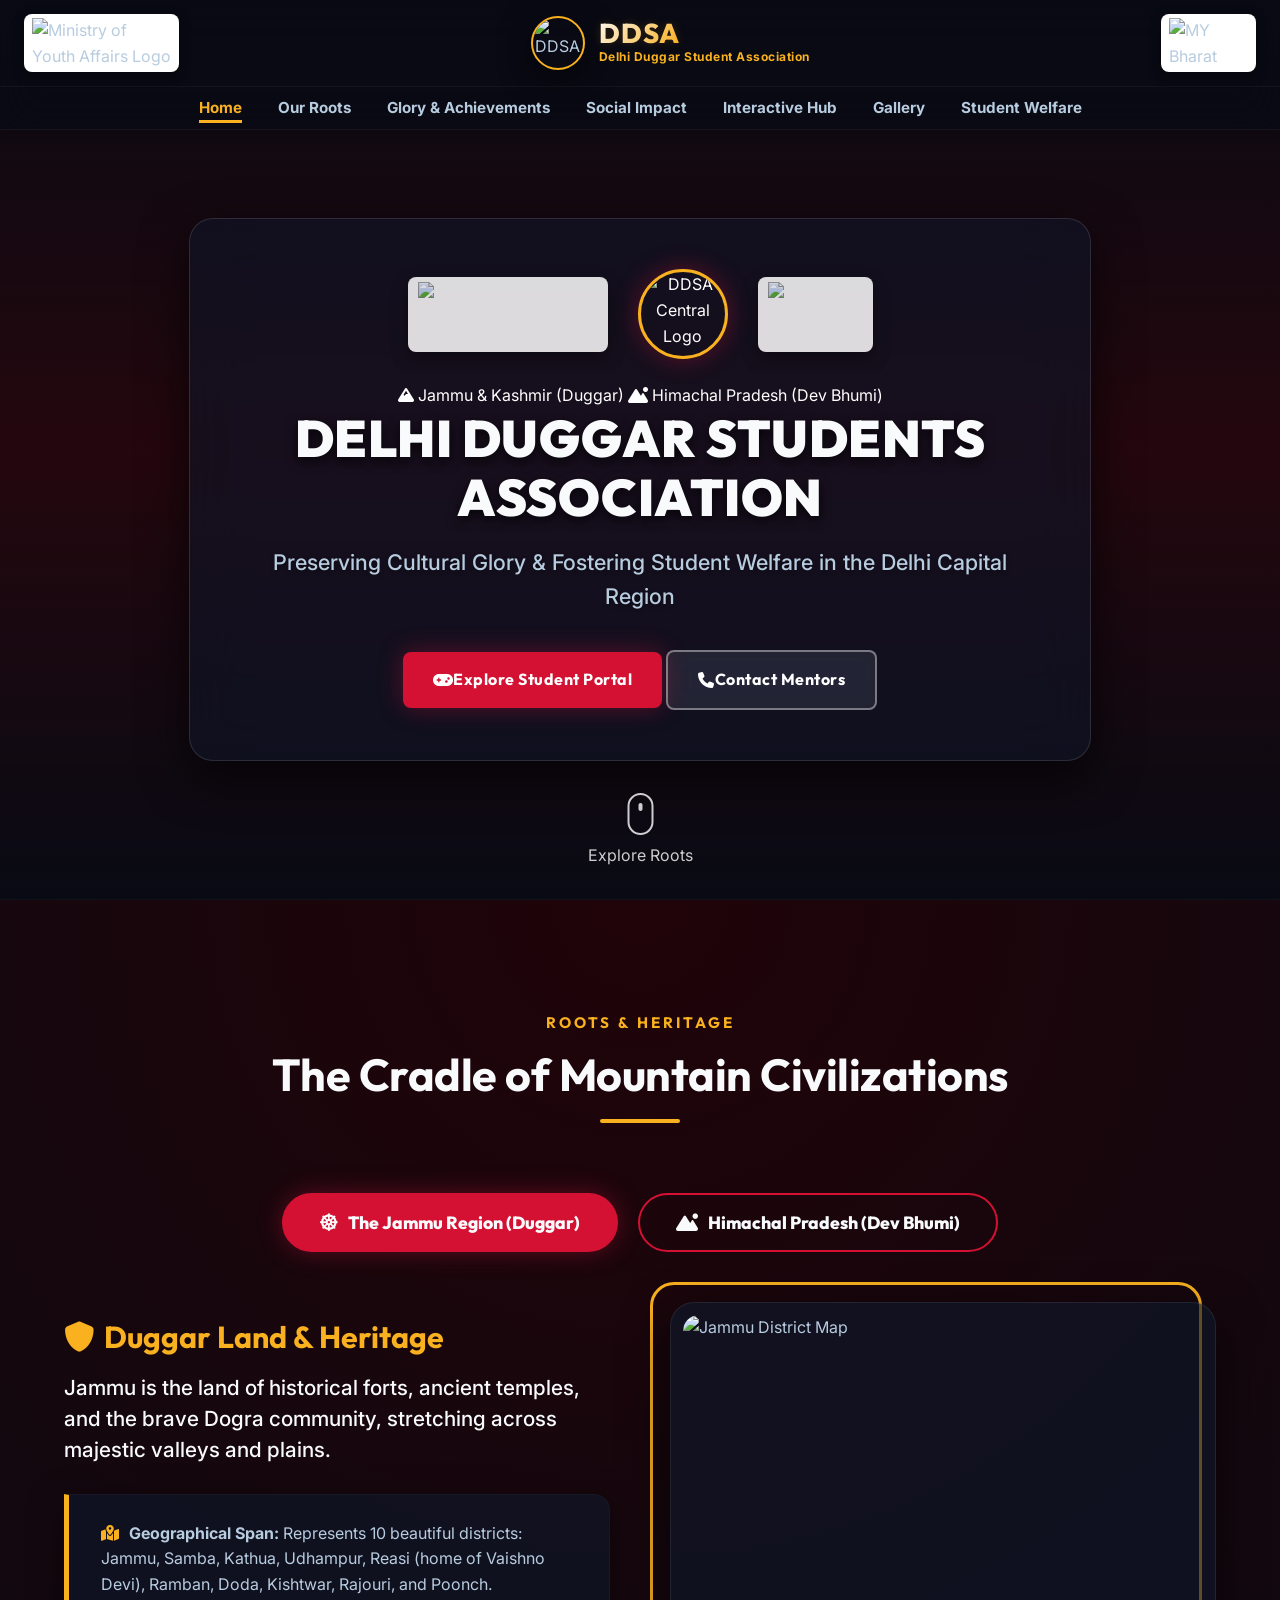
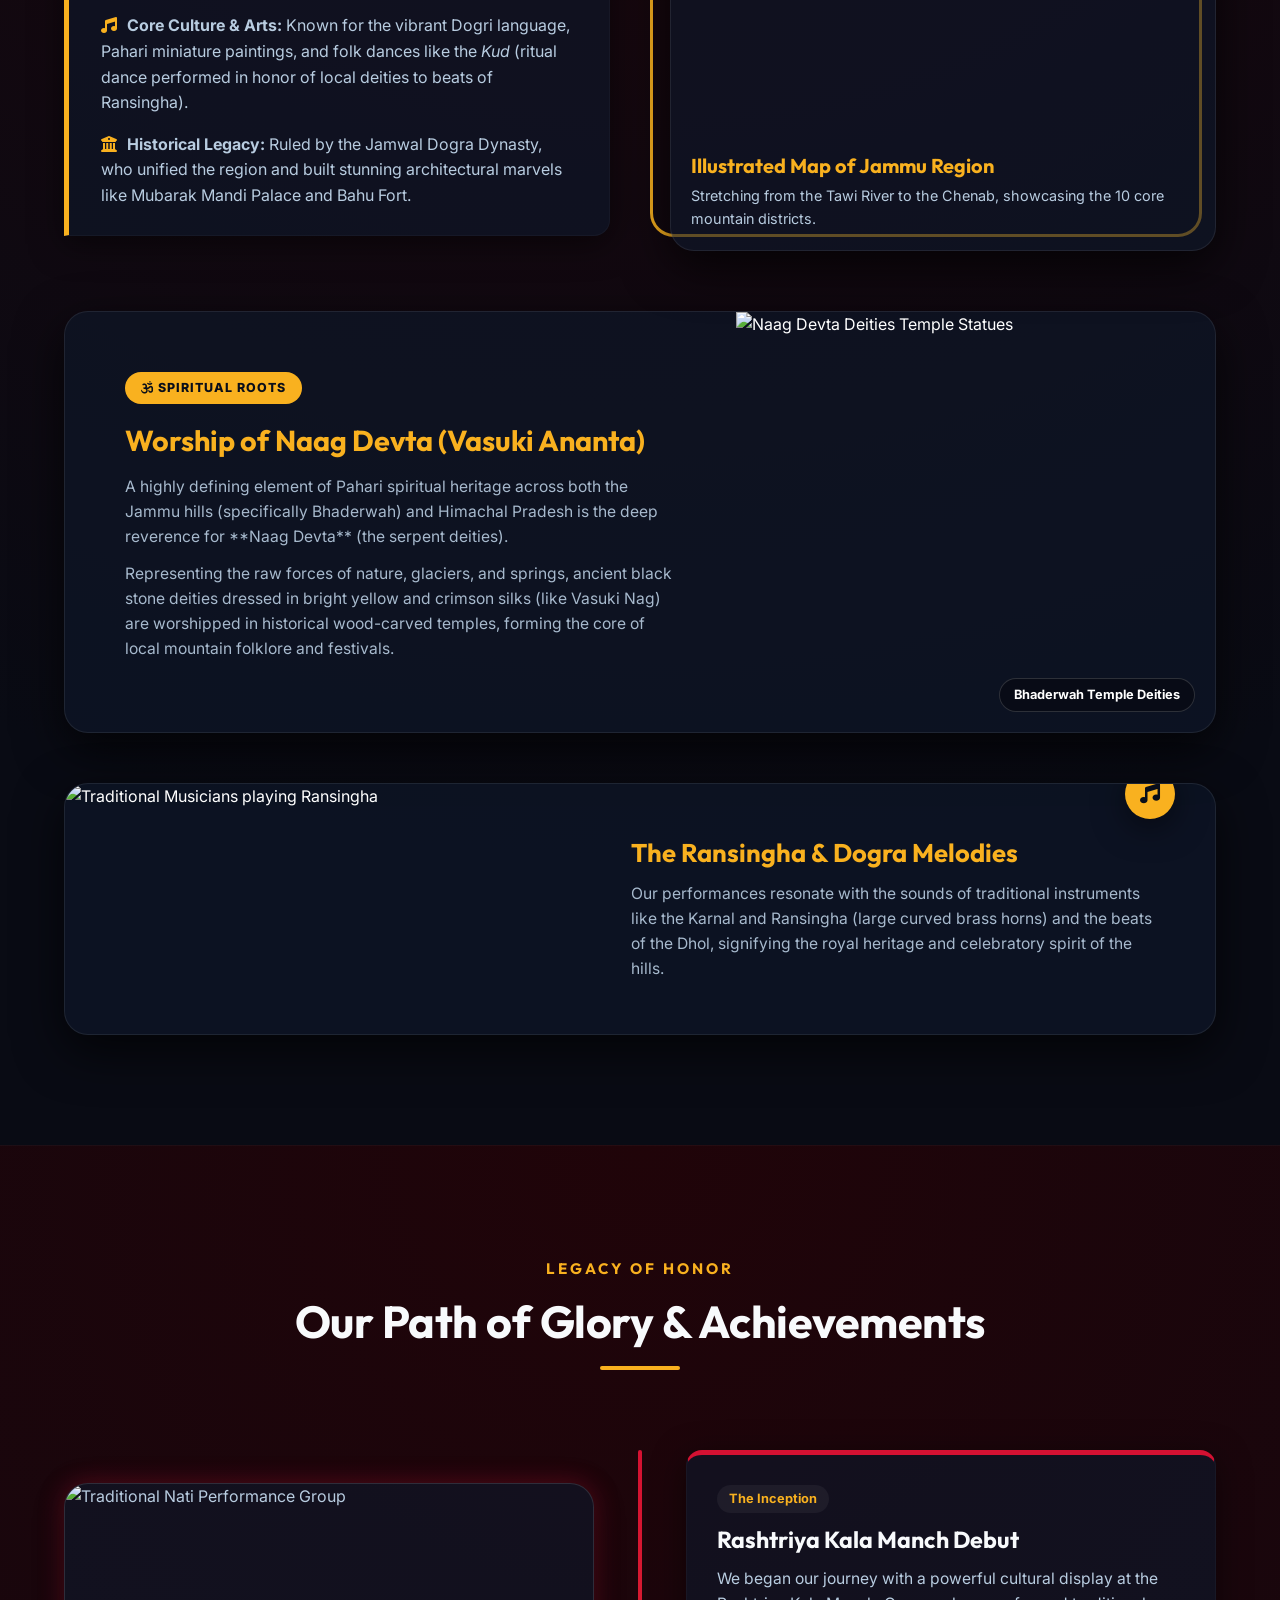
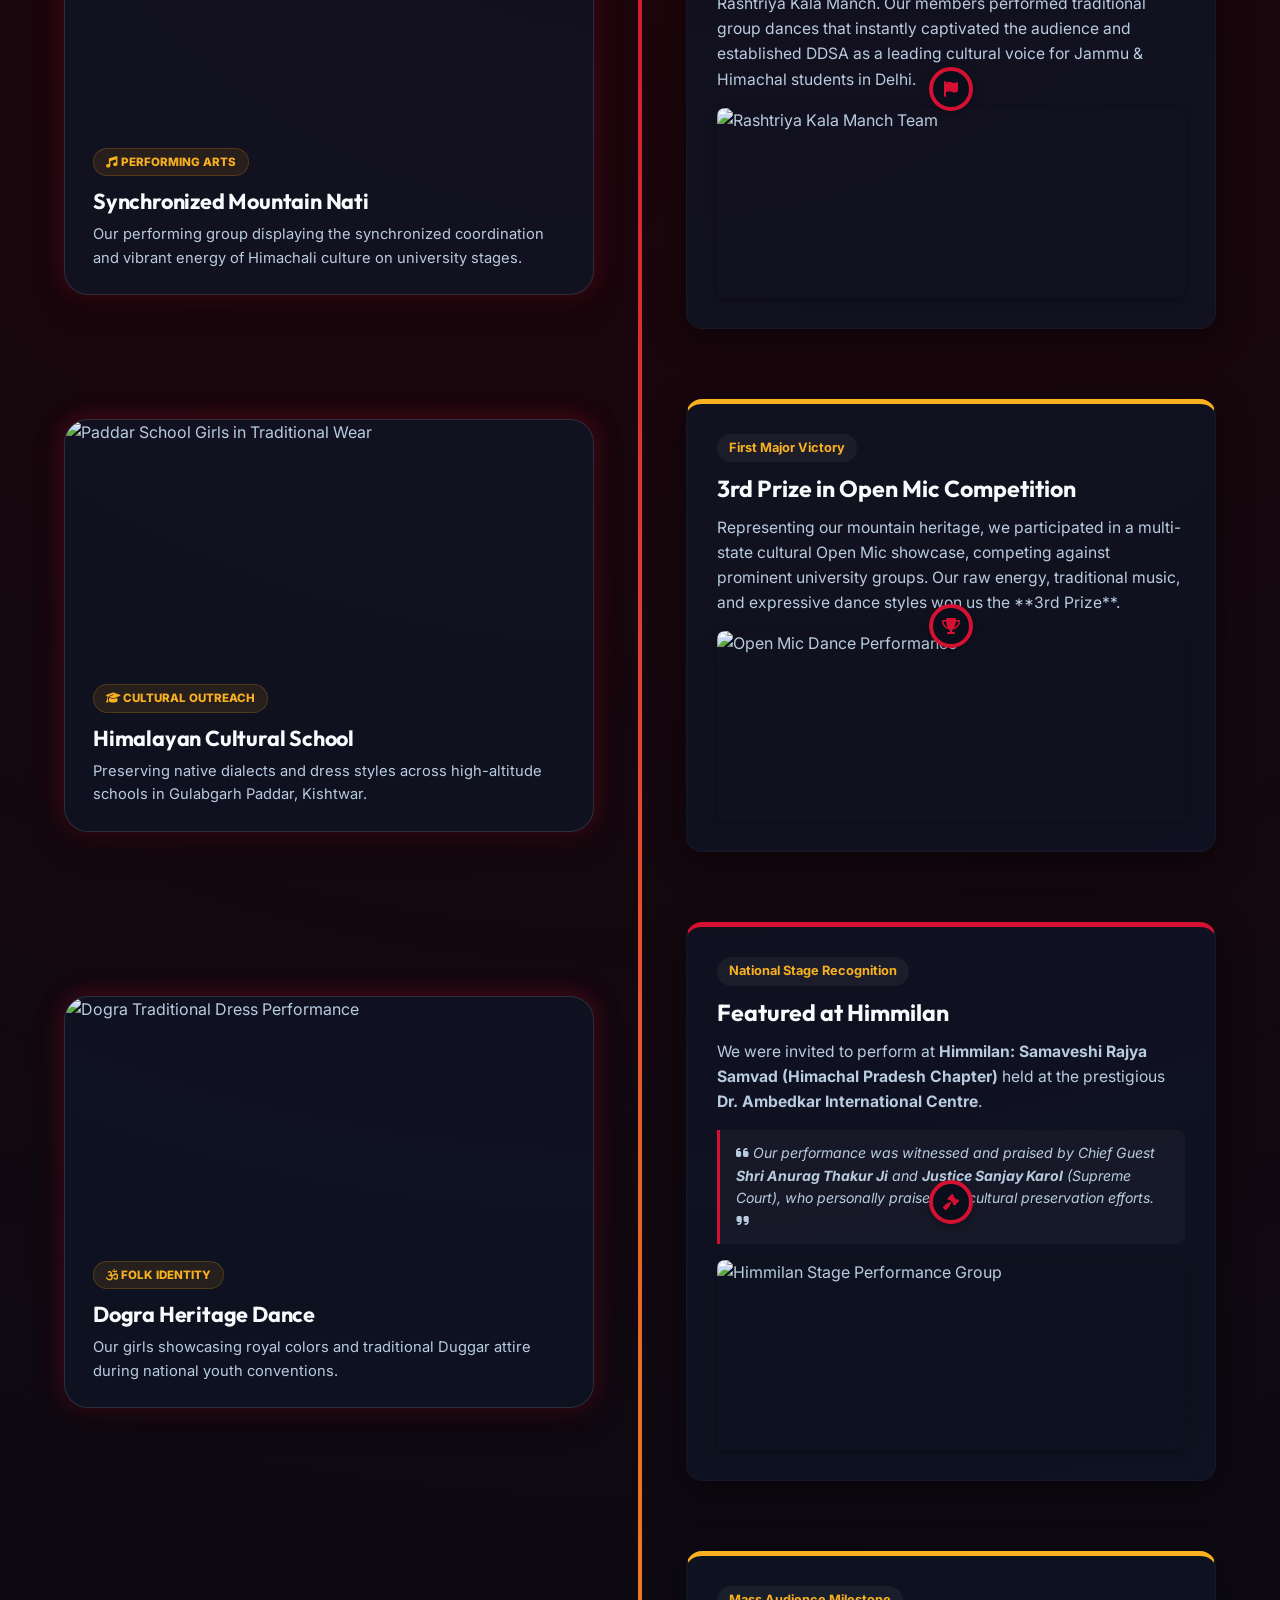
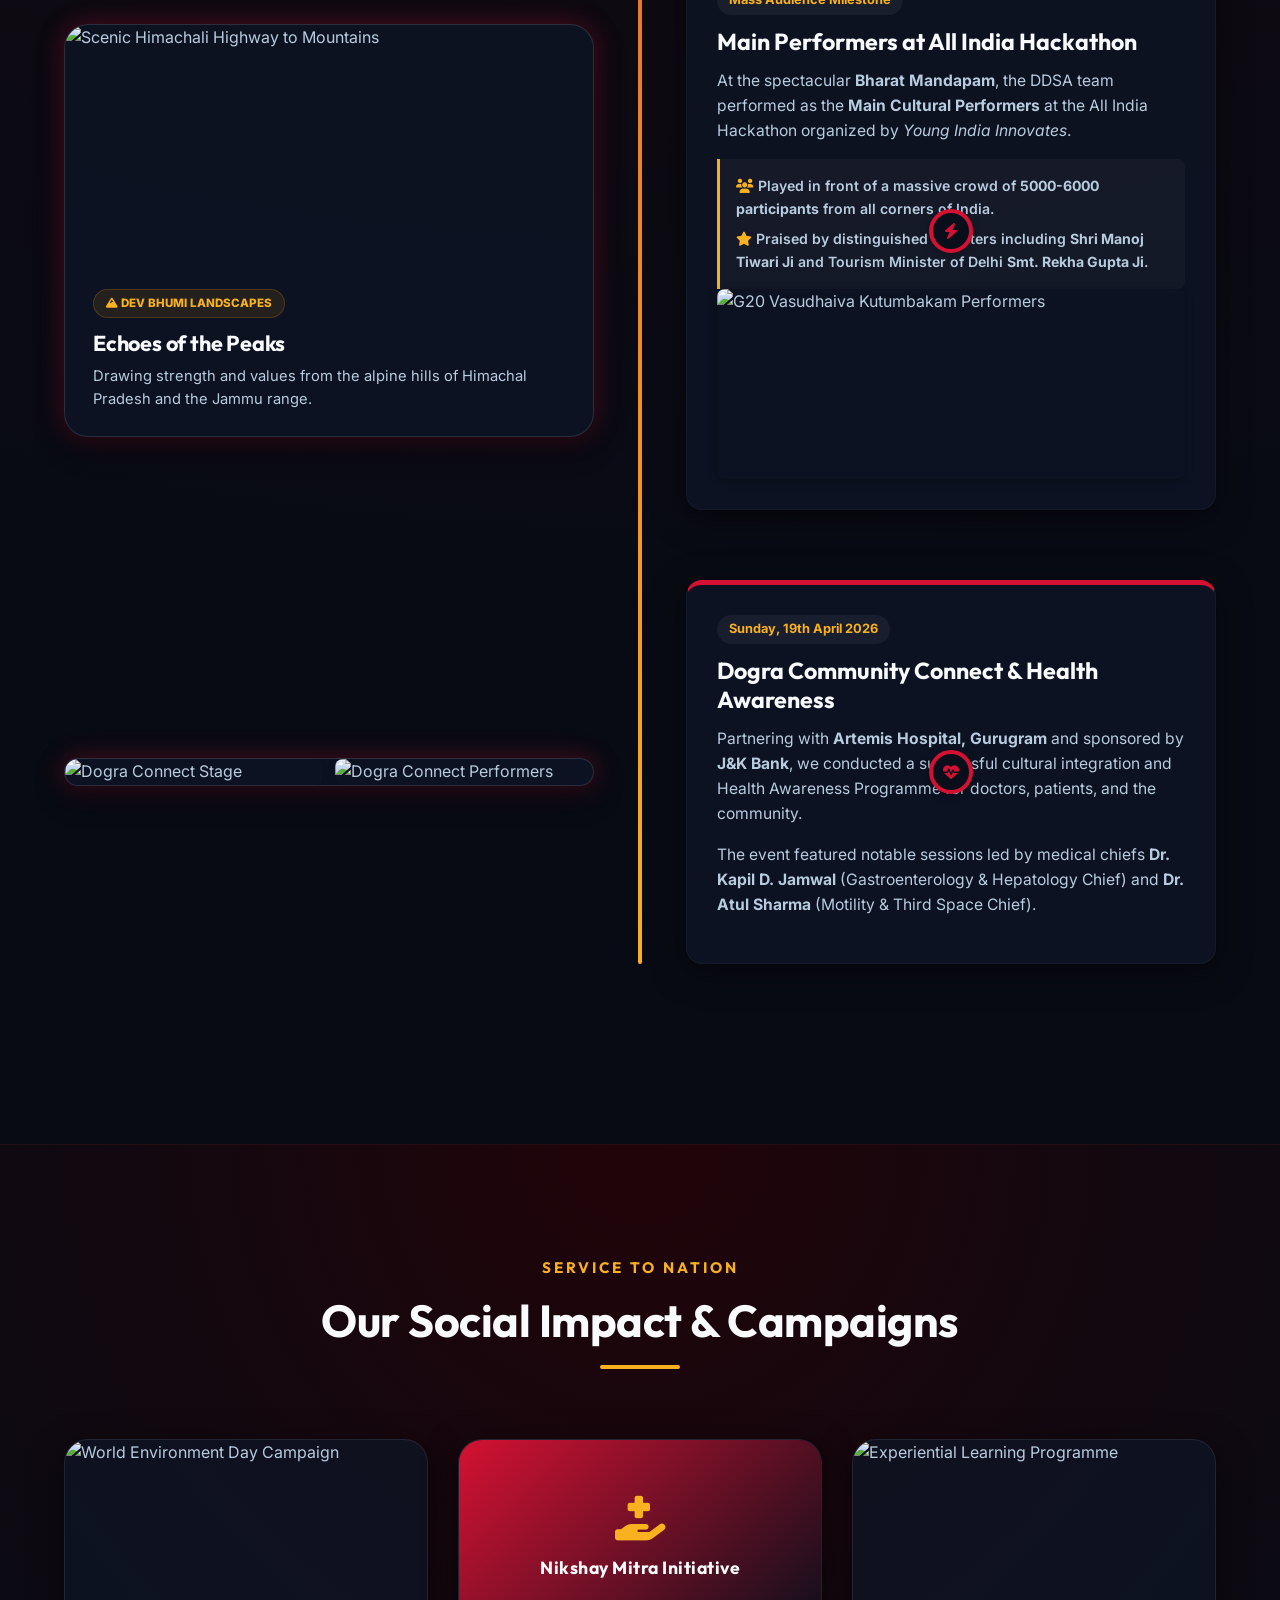
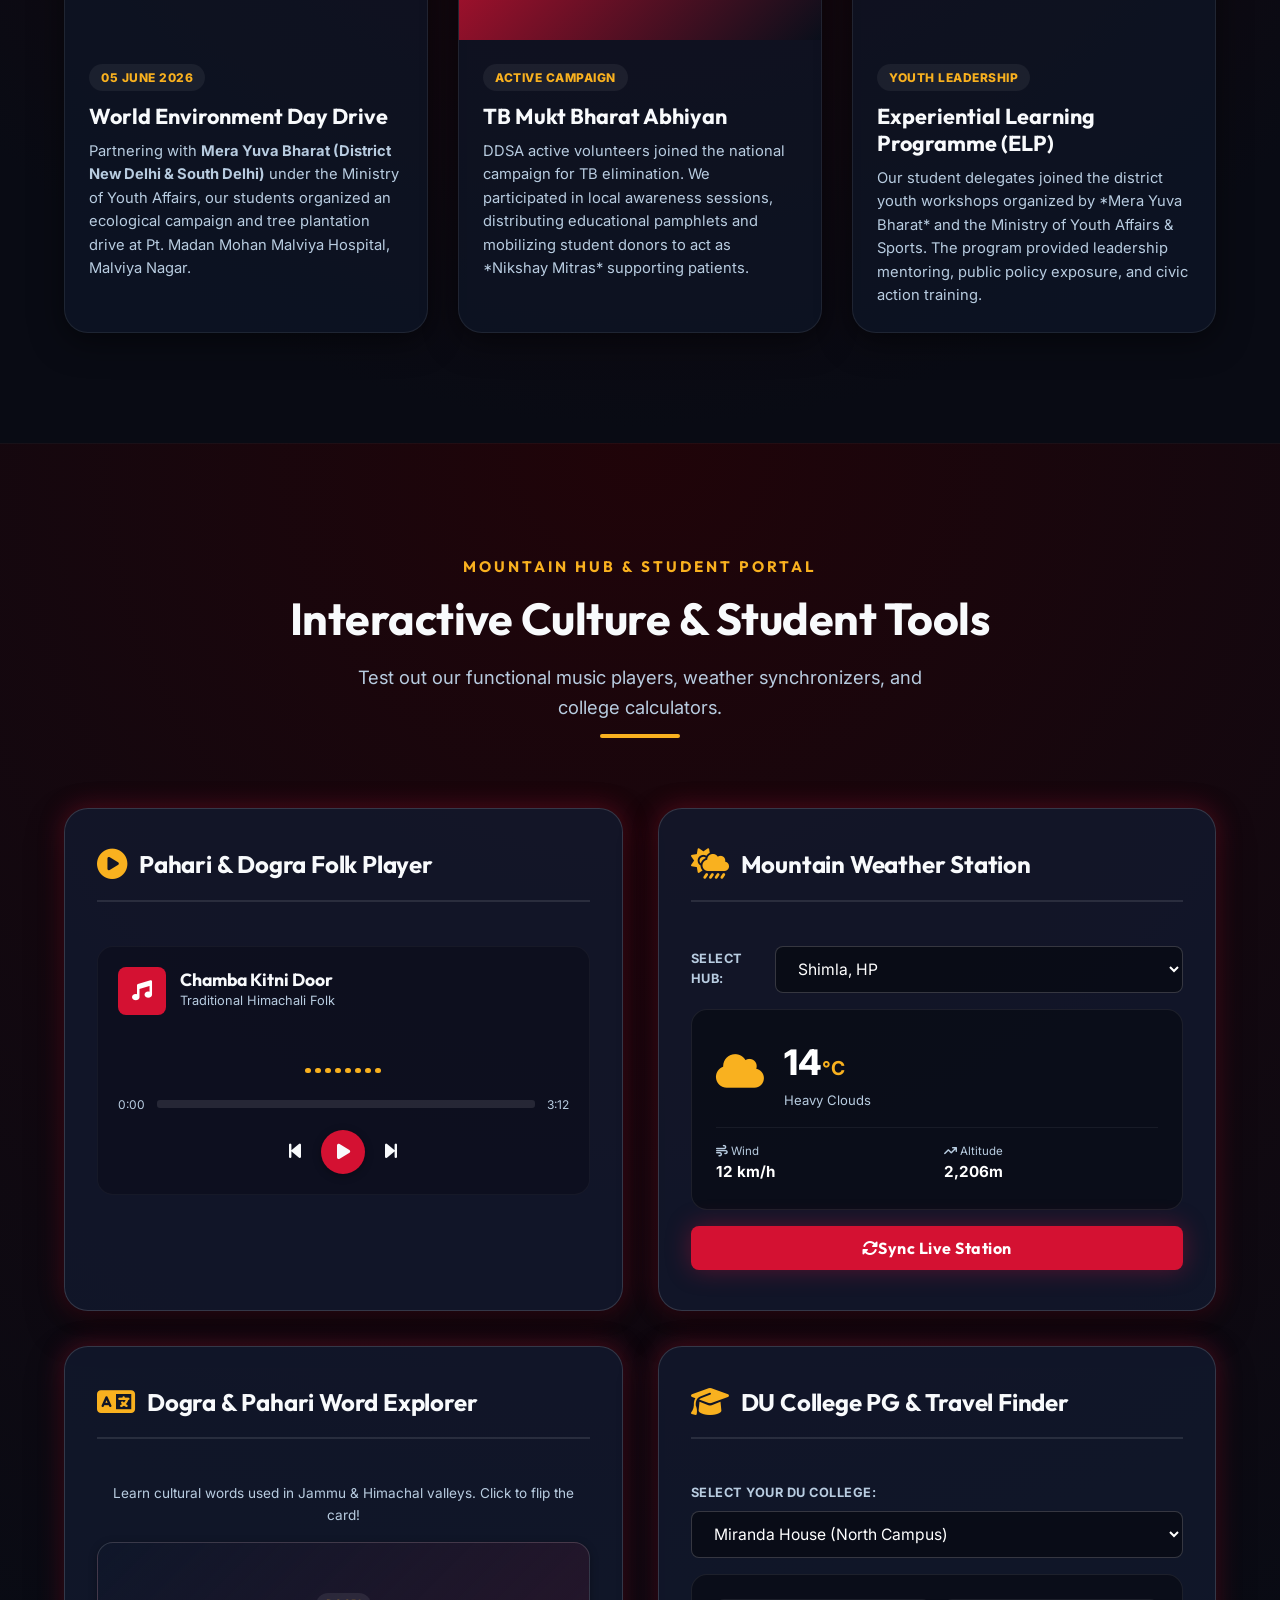
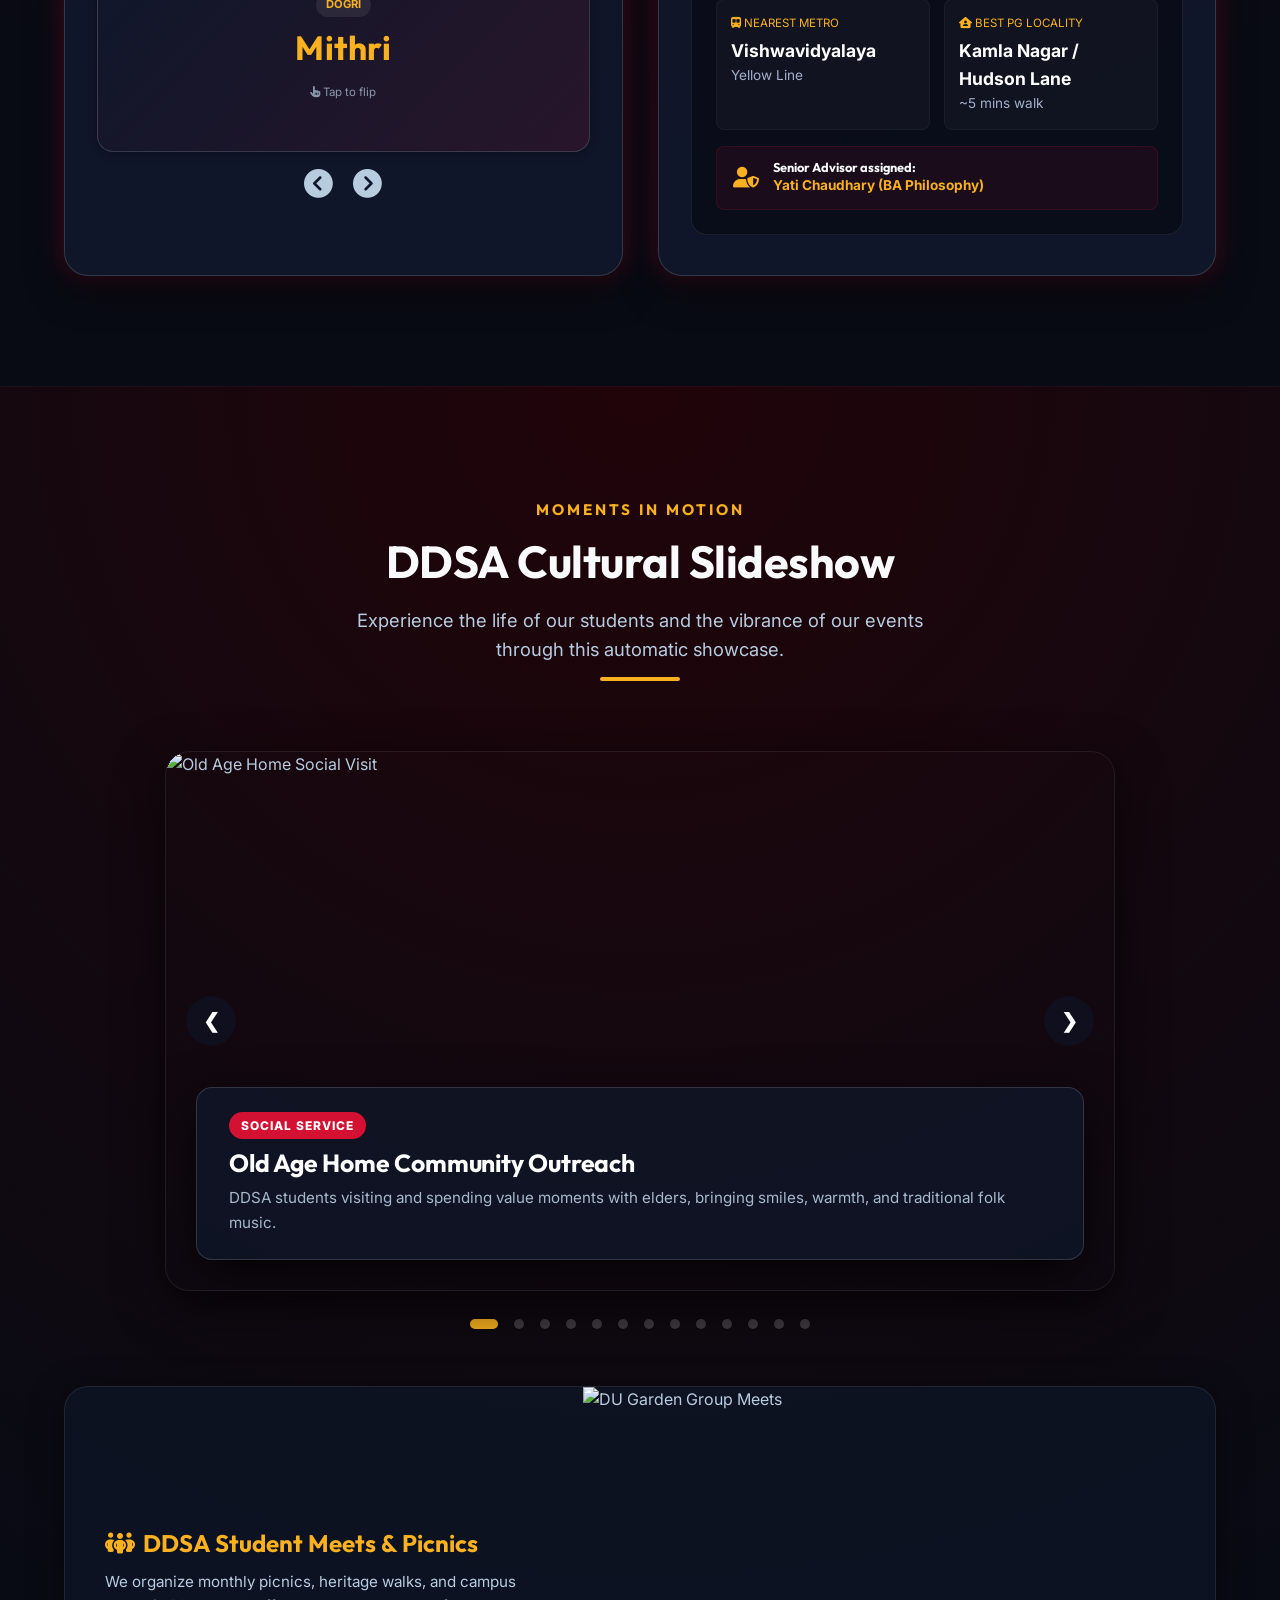
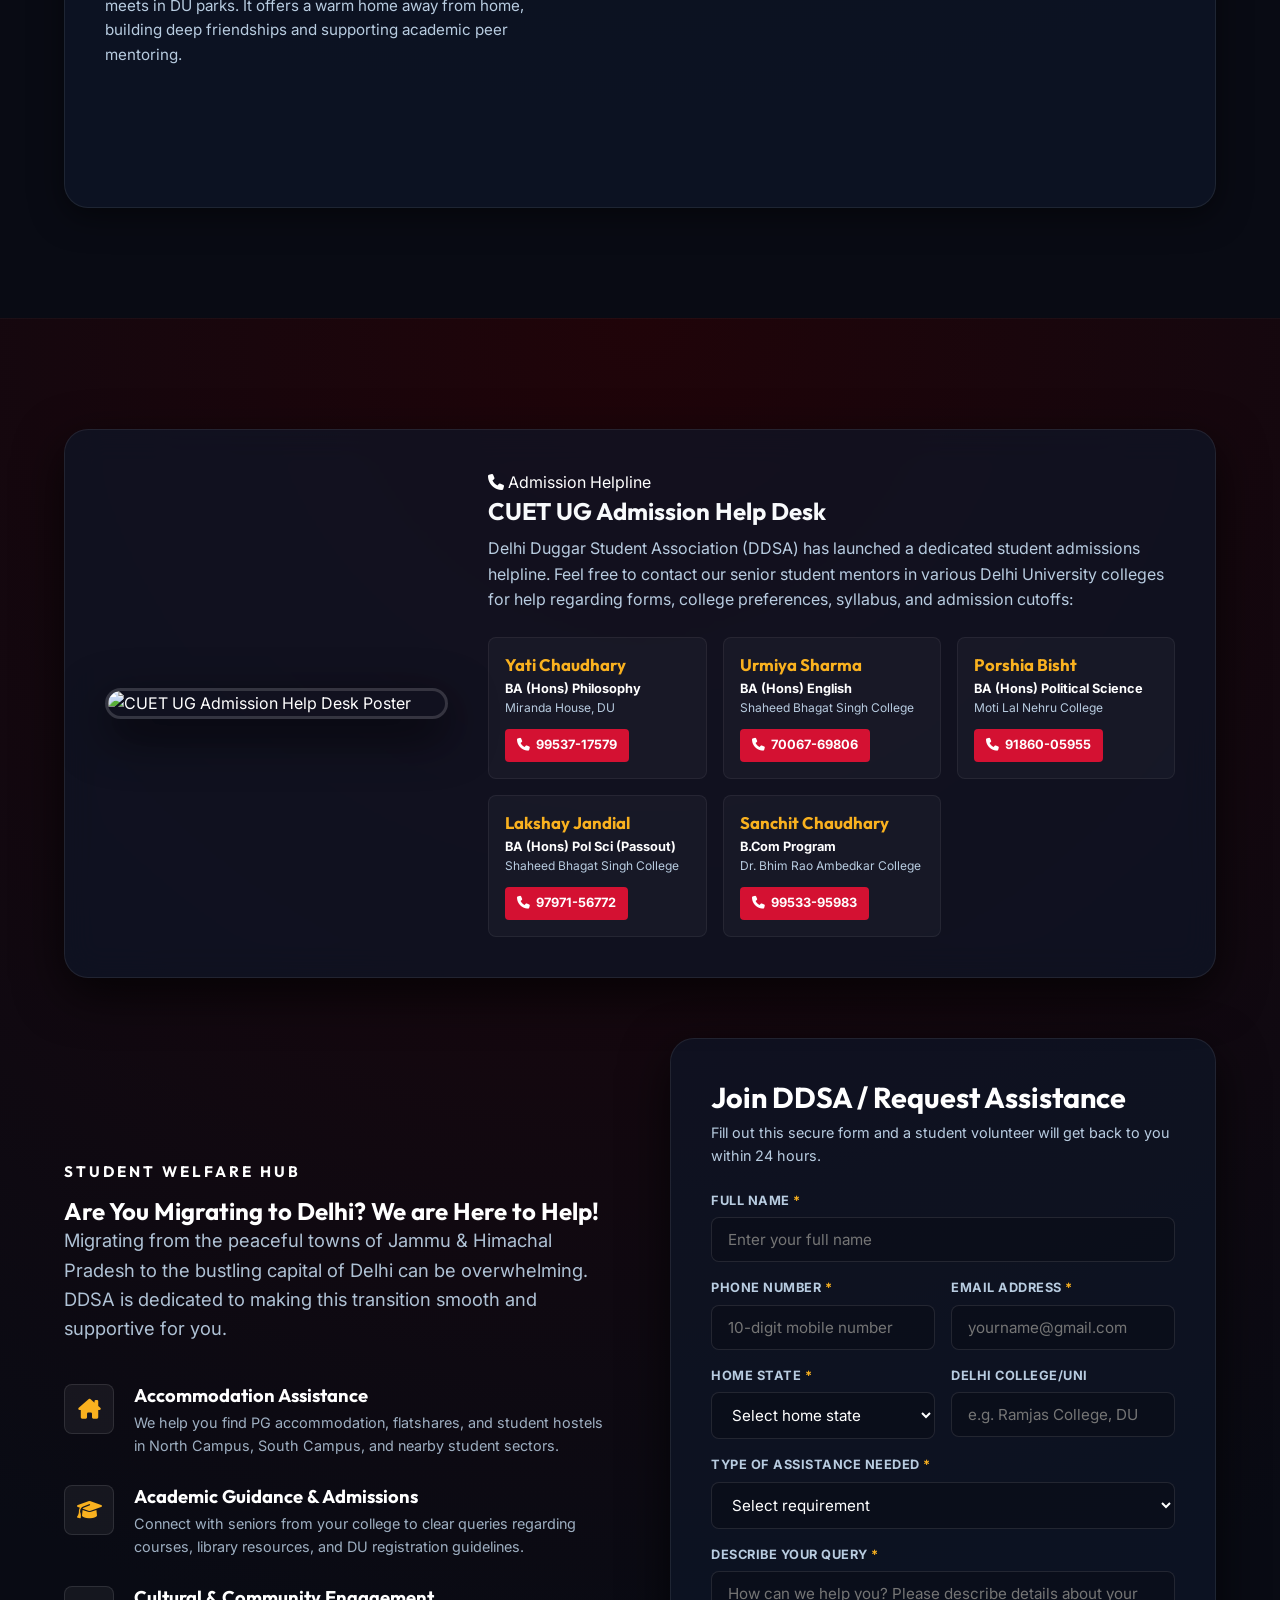
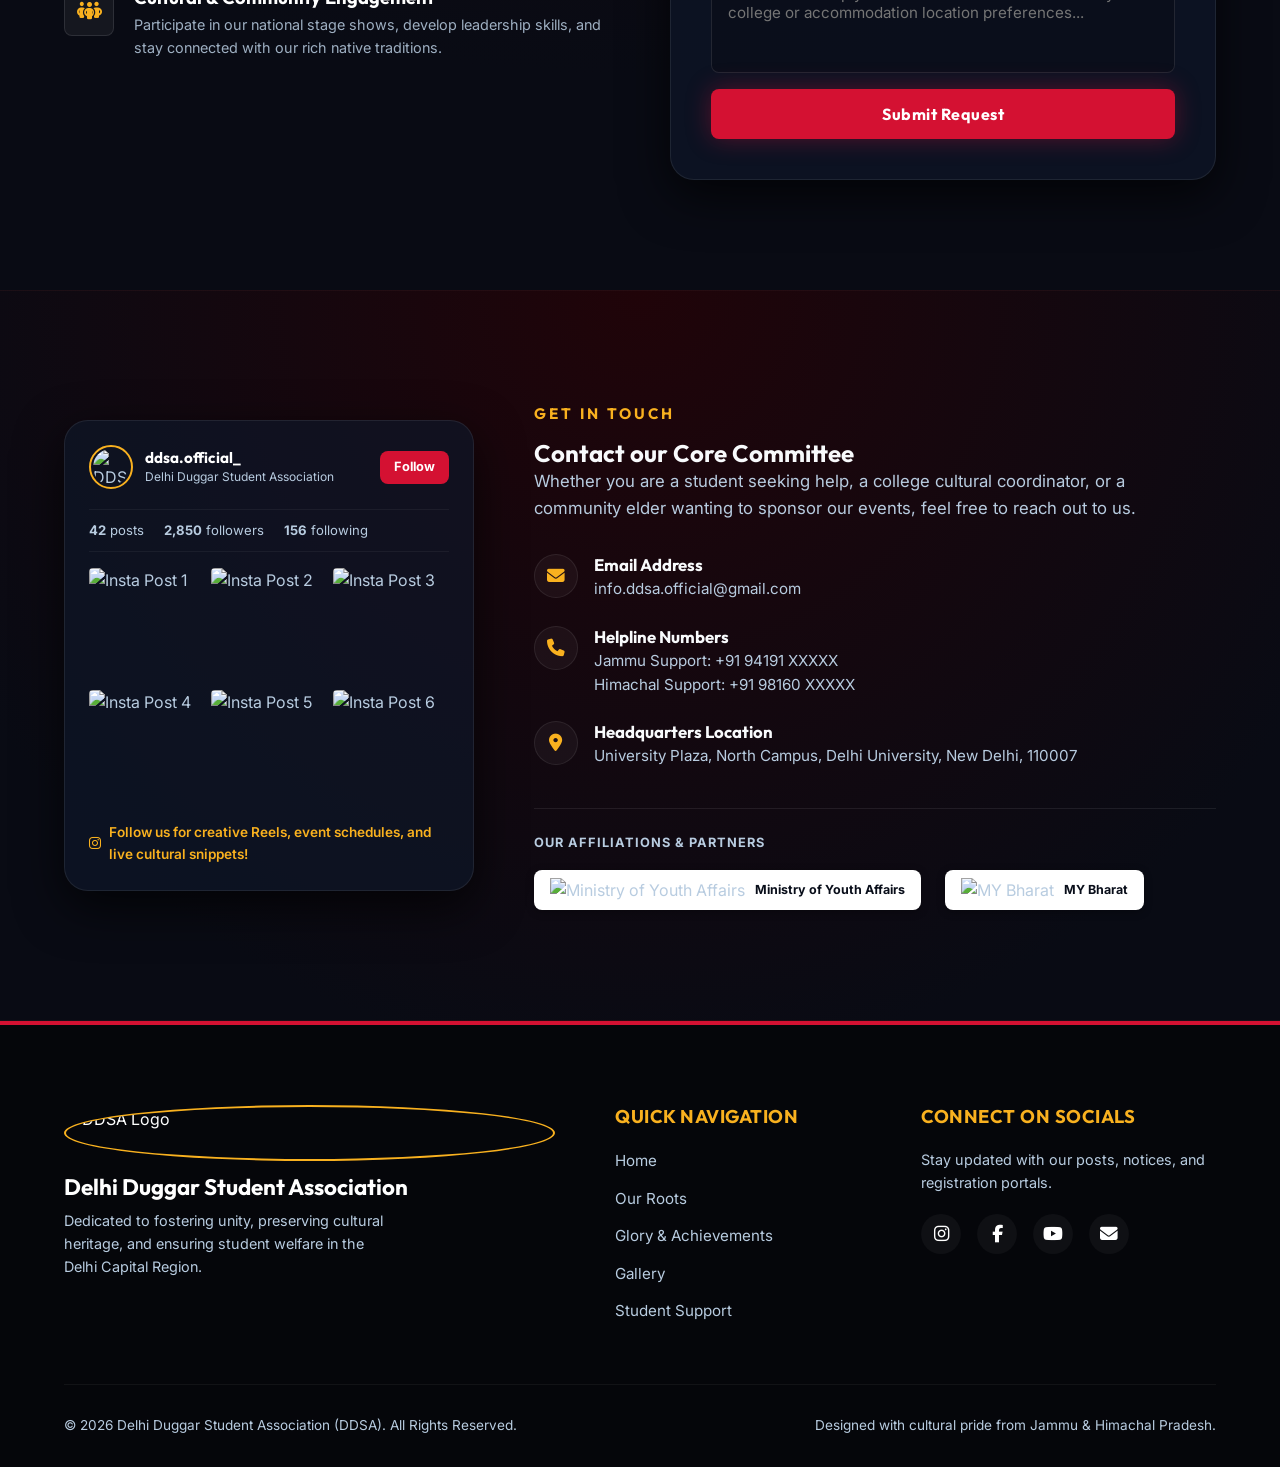
==== index.html @ f1150e24 "Add files via upload" ====
<!DOCTYPE html>
<html lang="en">
<head>
    <meta charset="UTF-8">
    <meta name="viewport" content="width=device-width, initial-scale=1.0">
    <title>Delhi Duggar Student Association | DDSA</title>
    <!-- SEO Meta Tags -->
    <meta name="description" content="Official website of the Delhi Duggar Student Association (DDSA). Promoting the rich culture of Jammu & Himachal Pradesh and supporting students in Delhi. Explore our achievements, cultural heritage, and student welfare hub.">
    <meta name="keywords" content="DDSA, Delhi Duggar Student Association, Jammu, Himachal Pradesh, Dogra Culture, Duggar, Student Association Delhi, Himmilan, Bharat Mandapam, Dogra Community Connect">
    <!-- Google Fonts -->
    <link rel="preconnect" href="https://fonts.googleapis.com">
    <link rel="preconnect" href="https://fonts.gstatic.com" crossorigin>
    <link href="https://fonts.googleapis.com/css2?family=Inter:wght@300;400;500;600;700&family=Outfit:wght@400;500;600;700;800&display=swap" rel="stylesheet">
    <!-- FontAwesome for Icons -->
    <link rel="stylesheet" href="https://cdnjs.cloudflare.com/ajax/libs/font-awesome/6.4.0/css/all.min.css">
    <!-- Custom CSS -->
    <link rel="stylesheet" href="style.css">
</head>
<body class="dark-theme">

    <!-- Sticky Header / Navbar (Centered Logo Layout) -->
    <header class="main-header" id="header">
        <div class="nav-container centered-nav">
            
            <!-- Left Side Ministry Logo (Upgraded Size) -->
            <div class="header-side-logo left-logo">
                <img src="assets/logo_youth_affairs.jpg" alt="Ministry of Youth Affairs Logo" class="support-logo-header mof-logo-hdr" title="Supported by Ministry of Youth Affairs and Sports">
            </div>
            
            <!-- Centered Brand Logo and Title -->
            <div class="logo-area center-logo-area">
                <a href="#hero" class="brand-link centered-brand-link">
                    <img src="assets/logo_ddsa.jpg" alt="DDSA Logo" class="brand-logo centered-brand-logo" id="logo-ddsa">
                    <div class="brand-text centered-brand-text">
                        <span class="brand-name">DDSA</span>
                        <span class="brand-tagline">Delhi Duggar Student Association</span>
                    </div>
                </a>
            </div>

            <!-- Right Side MY Bharat Logo (Upgraded Size) -->
            <div class="header-side-logo right-logo">
                <img src="assets/logo_my_bharat.jpg" alt="MY Bharat Logo" class="support-logo-header myb-logo-hdr" title="MY Bharat (Mera Yuva Bharat)">
            </div>

            <!-- Hamburger Button for Mobile -->
            <button class="mobile-nav-toggle" id="mobile-nav-toggle" aria-label="Toggle Navigation">
                <span></span>
                <span></span>
                <span></span>
            </button>
        </div>
        
        <!-- Navigation links row below centered logo -->
        <div class="nav-links-row">
            <nav class="main-nav" id="main-nav">
                <ul>
                    <li><a href="#hero" class="nav-link active">Home</a></li>
                    <li><a href="#about" class="nav-link">Our Roots</a></li>
                    <li><a href="#achievements" class="nav-link">Glory & Achievements</a></li>
                    <li><a href="#impact" class="nav-link">Social Impact</a></li>
                    <li><a href="#portal-hub" class="nav-link">Interactive Hub</a></li>
                    <li><a href="#gallery" class="nav-link">Gallery</a></li>
                    <li><a href="#support" class="nav-link">Student Welfare</a></li>
                </ul>
            </nav>
        </div>
    </header>

    <!-- Hero Section (Jammu & Himachal Maps split-screen background) -->
    <section class="hero-section" id="hero">
        
        <!-- Double Map split-screen background layout -->
        <div class="hero-map-background">
            <div class="map-bg-pane jammu-map-bg" style="background-image: url('assets/img_jammu_map.jpg');"></div>
            <div class="map-bg-pane himachal-map-bg" style="background-image: url('assets/img_himachal_map.png');"></div>
            <div class="map-bg-overlay"></div>
        </div>

        <div class="hero-content">
            <div class="glass-hero-card centered-hero-card">
                
                <!-- Centered Logo alignment row inside Hero (Ministry of Youth Affairs is upgraded) -->
                <div class="hero-logo-lineup">
                    <img src="assets/logo_youth_affairs.jpg" alt="Ministry of Youth Affairs" class="hero-flank-logo mof-logo">
                    <img src="assets/logo_ddsa.jpg" alt="DDSA Central Logo" class="hero-center-logo">
                    <img src="assets/logo_my_bharat.jpg" alt="MY Bharat" class="hero-flank-logo myb-logo">
                </div>

                <div class="badge-row centered">
                    <span class="badge-pill gold-badge"><i class="fa-solid fa-mountain"></i> Jammu & Kashmir (Duggar)</span>
                    <span class="badge-pill red-badge"><i class="fa-solid fa-mountain-sun"></i> Himachal Pradesh (Dev Bhumi)</span>
                </div>
                
                <h1 class="hero-title">DELHI DUGGAR STUDENTS ASSOCIATION</h1>
                <p class="hero-subtitle">Preserving Cultural Glory & Fostering Student Welfare in the Delhi Capital Region</p>
                
                <div class="hero-actions">
                    <a href="#portal-hub" class="btn btn-primary btn-glow"><i class="fa-solid fa-gamepad"></i> Explore Student Portal</a>
                    <a href="#support" class="btn btn-secondary"><i class="fa-solid fa-phone"></i> Contact Mentors</a>
                </div>
            </div>
        </div>

        <a href="#about" class="scroll-indicator" aria-label="Scroll Down">
            <span class="mouse-icon">
                <span class="wheel"></span>
            </span>
            <span class="scroll-text">Explore Roots</span>
        </a>
    </section>

    <!-- About Section ("Our Roots & Identity") -->
    <section class="about-section" id="about">
        <div class="container">
            <div class="section-header center">
                <span class="sub-heading">Roots & Heritage</span>
                <h2 class="section-title">The Cradle of Mountain Civilizations</h2>
                <div class="title-underline"></div>
            </div>

            <!-- Interactive Map & Data Tabs -->
            <div class="tabs-container">
                <div class="tab-buttons">
                    <button class="tab-btn active" data-tab="jammu-tab">
                        <i class="fa-solid fa-dharmachakra"></i> The Jammu Region (Duggar)
                    </button>
                    <button class="tab-btn" data-tab="himachal-tab">
                        <i class="fa-solid fa-mountain-sun"></i> Himachal Pradesh (Dev Bhumi)
                    </button>
                </div>

                <!-- Tab content for Jammu -->
                <div class="tab-content active" id="jammu-tab">
                    <div class="about-grid">
                        <div class="about-text-content">
                            <h3 class="tab-title-header"><i class="fa-solid fa-shield"></i> Duggar Land & Heritage</h3>
                            <p class="lead-text">
                                Jammu is the land of historical forts, ancient temples, and the brave Dogra community, stretching across majestic valleys and plains.
                            </p>
                            <div class="tab-data-box">
                                <ul class="culture-points">
                                    <li><strong><i class="fa-solid fa-map-location-dot"></i> Geographical Span:</strong> Represents 10 beautiful districts: Jammu, Samba, Kathua, Udhampur, Reasi (home of Vaishno Devi), Ramban, Doda, Kishtwar, Rajouri, and Poonch.</li>
                                    <li><strong><i class="fa-solid fa-music"></i> Core Culture & Arts:</strong> Known for the vibrant Dogri language, Pahari miniature paintings, and folk dances like the <em>Kud</em> (ritual dance performed in honor of local deities to beats of Ransingha).</li>
                                    <li><strong><i class="fa-solid fa-building-columns"></i> Historical Legacy:</strong> Ruled by the Jamwal Dogra Dynasty, who unified the region and built stunning architectural marvels like Mubarak Mandi Palace and Bahu Fort.</li>
                                </ul>
                            </div>
                        </div>

                        <div class="about-media-content">
                            <div class="map-card-wrapper">
                                <div class="map-card">
                                    <img src="assets/img_jammu_map.jpg" alt="Jammu District Map" class="jammu-map-img">
                                    <div class="card-caption">
                                        <h3>Illustrated Map of Jammu Region</h3>
                                        <p>Stretching from the Tawi River to the Chenab, showcasing the 10 core mountain districts.</p>
                                    </div>
                                </div>
                            </div>
                        </div>
                    </div>
                </div>

                <!-- Tab content for Himachal Pradesh -->
                <div class="tab-content" id="himachal-tab">
                    <div class="about-grid">
                        <div class="about-text-content">
                            <h3 class="tab-title-header"><i class="fa-solid fa-snowflake"></i> Dev Bhumi - Land of Gods</h3>
                            <p class="lead-text">
                                Himachal Pradesh is a breathtaking alpine state defined by towering pine forests, roaring river gorges, and deep spiritual traditions.
                            </p>
                            <div class="tab-data-box">
                                <ul class="culture-points">
                                    <li><strong><i class="fa-solid fa-map-location-dot"></i> Geographical Span:</strong> Comprises 12 pristine districts: Chamba, Lahaul & Spiti, Kinnaur, Kullu, Mandi, Kangra, Shimla (Capital), Solan, Sirmaur, Bilaspur, Hamirpur, and Una.</li>
                                    <li><strong><i class="fa-solid fa-users-line"></i> Traditions & Folk Dances:</strong> Famous for the world-renowned <strong>Nati Dance</strong> (a Guinness World Record holder group dance representing community harmony), the iconic Bushehri Cap, and hand-woven woolens.</li>
                                    <li><strong><i class="fa-solid fa-landmark"></i> Spiritual & Scenic Landmarks:</strong> Features high altitude monasteries (like Key Monastery in Spiti), the ancient stone-cut Masroor Temples of Kangra, and massive snow ranges of the Dhauladhars and Pir Panjal.</li>
                                </ul>
                            </div>
                        </div>

                        <div class="about-media-content">
                            <div class="map-card-wrapper">
                                <div class="map-card">
                                    <img src="assets/img_himachal_map.png" alt="Himachal Pradesh Map" class="jammu-map-img">
                                    <div class="card-caption">
                                        <h3>Generated Map of Himachal Pradesh</h3>
                                        <p>Tracing the high valleys from Chamba to Kinnaur and the historic ridge of Shimla.</p>
                                    </div>
                                </div>
                            </div>
                        </div>
                    </div>
                    
                    <div class="about-media-highlight">
                        <div class="culture-highlight-card">
                            <img src="assets/img_girls_traditional_dresses.jpg" alt="Himachali and Dogri Traditional Wear" class="highlight-full-img">
                            <div class="highlight-caption">
                                <h4>Our Pride: The Dogra & Himachali Traditional Attire</h4>
                                <p>Our students proudly wearing colorful traditional dresses, woolen fabrics, and custom heavy silver jewelry (Gajjru, Chiri, and Chandrahaar) during cultural festivals in Delhi.</p>
                            </div>
                        </div>
                    </div>
                </div>
            </div>

            <!-- Spiritual & Deity Highlights -->
            <div class="deity-highlight-banner animate-on-scroll">
                <div class="deity-grid">
                    <div class="deity-text-card">
                        <span class="deity-icon-badge"><i class="fa-solid fa-om"></i> Spiritual Roots</span>
                        <h3>Worship of Naag Devta (Vasuki Ananta)</h3>
                        <p class="body-text">
                            A highly defining element of Pahari spiritual heritage across both the Jammu hills (specifically Bhaderwah) and Himachal Pradesh is the deep reverence for **Naag Devta** (the serpent deities). 
                        </p>
                        <p class="body-text">
                            Representing the raw forces of nature, glaciers, and springs, ancient black stone deities dressed in bright yellow and crimson silks (like Vasuki Nag) are worshipped in historical wood-carved temples, forming the core of local mountain folklore and festivals.
                        </p>
                    </div>
                    <div class="deity-img-card">
                        <img src="assets/img_naag_devta_deities.jpg" alt="Naag Devta Deities Temple Statues" class="deity-img">
                        <div class="img-badge-overlay">Bhaderwah Temple Deities</div>
                    </div>
                </div>
            </div>

            <!-- Traditional Musicians highlight -->
            <div class="musicians-banner animate-on-scroll">
                <div class="musicians-img-container">
                    <img src="assets/img_musicians.jpg" alt="Traditional Musicians playing Ransingha" class="musicians-img">
                </div>
                <div class="musicians-text-card">
                    <span class="music-icon-badge"><i class="fa-solid fa-music"></i></span>
                    <h3>The Ransingha & Dogra Melodies</h3>
                    <p>Our performances resonate with the sounds of traditional instruments like the Karnal and Ransingha (large curved brass horns) and the beats of the Dhol, signifying the royal heritage and celebratory spirit of the hills.</p>
                </div>
            </div>
        </div>
    </section>

    <!-- Glory & Achievements Section -->
    <section class="achievements-section" id="achievements">
        <div class="container">
            <div class="section-header center">
                <span class="sub-heading">Legacy of Honor</span>
                <h2 class="section-title">Our Path of Glory & Achievements</h2>
                <div class="title-underline"></div>
            </div>

            <!-- Vertical Timeline (Checkerboard Grid filling empty spaces) -->
            <div class="timeline-container">
                
                <!-- Timeline Line -->
                <div class="timeline-line"></div>

                <!-- Row 1: Rashtriya Kala Manch Debut -->
                <div class="timeline-row animate-on-scroll">
                    <!-- Left: Content Card -->
                    <div class="timeline-item left">
                        <div class="timeline-dot"><i class="fa-solid fa-flag"></i></div>
                        <div class="timeline-content">
                            <div class="timeline-date">The Inception</div>
                            <h3 class="timeline-title">Rashtriya Kala Manch Debut</h3>
                            <p class="timeline-text">
                                We began our journey with a powerful cultural display at the Rashtriya Kala Manch. Our members performed traditional group dances that instantly captivated the audience and established DDSA as a leading cultural voice for Jammu & Himachal students in Delhi.
                            </p>
                            <div class="timeline-image-container">
                                <img src="assets/img_group_hall.jpg" alt="Rashtriya Kala Manch Team" class="timeline-img">
                            </div>
                        </div>
                    </div>
                    <!-- Right: Flanking Showcase Box -->
                    <div class="timeline-flank right">
                        <div class="glass-flank-card">
                            <div class="flank-img-container">
                                <img src="assets/img_synchronized_nati_group.jpg" alt="Traditional Nati Performance Group" class="flank-card-img">
                            </div>
                            <div class="flank-card-content">
                                <span class="flank-badge"><i class="fa-solid fa-music"></i> Performing Arts</span>
                                <h4>Synchronized Mountain Nati</h4>
                                <p>Our performing group displaying the synchronized coordination and vibrant energy of Himachali culture on university stages.</p>
                            </div>
                        </div>
                    </div>
                </div>

                <!-- Row 2: 3rd Prize in Open Mic -->
                <div class="timeline-row animate-on-scroll">
                    <!-- Left: Flanking Showcase Box -->
                    <div class="timeline-flank left">
                        <div class="glass-flank-card">
                            <div class="flank-img-container">
                                <img src="assets/img_paddar_school_girls.jpg" alt="Paddar School Girls in Traditional Wear" class="flank-card-img">
                            </div>
                            <div class="flank-card-content">
                                <span class="flank-badge"><i class="fa-solid fa-graduation-cap"></i> Cultural Outreach</span>
                                <h4>Himalayan Cultural School</h4>
                                <p>Preserving native dialects and dress styles across high-altitude schools in Gulabgarh Paddar, Kishtwar.</p>
                            </div>
                        </div>
                    </div>
                    <!-- Right: Content Card -->
                    <div class="timeline-item right">
                        <div class="timeline-dot"><i class="fa-solid fa-trophy"></i></div>
                        <div class="timeline-content">
                            <div class="timeline-date">First Major Victory</div>
                            <h3 class="timeline-title">3rd Prize in Open Mic Competition</h3>
                            <p class="timeline-text">
                                Representing our mountain heritage, we participated in a multi-state cultural Open Mic showcase, competing against prominent university groups. Our raw energy, traditional music, and expressive dance styles won us the **3rd Prize**.
                            </p>
                            <div class="timeline-image-container">
                                <img src="assets/img_outdoor_dance.jpg" alt="Open Mic Dance Performance" class="timeline-img">
                            </div>
                        </div>
                    </div>
                </div>

                <!-- Row 3: Himmilan at Ambedkar Centre -->
                <div class="timeline-row animate-on-scroll">
                    <!-- Left: Content Card -->
                    <div class="timeline-item left">
                        <div class="timeline-dot"><i class="fa-solid fa-gavel"></i></div>
                        <div class="timeline-content">
                            <div class="timeline-date">National Stage Recognition</div>
                            <h3 class="timeline-title">Featured at Himmilan</h3>
                            <p class="timeline-text">
                                We were invited to perform at <strong>Himmilan: Samaveshi Rajya Samvad (Himachal Pradesh Chapter)</strong> held at the prestigious <strong>Dr. Ambedkar International Centre</strong>. 
                            </p>
                            <blockquote class="praise-quote">
                                <i class="fa-solid fa-quote-left"></i>
                                Our performance was witnessed and praised by Chief Guest <strong>Shri Anurag Thakur Ji</strong> and <strong>Justice Sanjay Karol</strong> (Supreme Court), who personally praised our cultural preservation efforts.
                                <i class="fa-solid fa-quote-right"></i>
                            </blockquote>
                            <div class="timeline-image-container">
                                <img src="assets/img_himmilan_stage.jpg" alt="Himmilan Stage Performance Group" class="timeline-img">
                            </div>
                        </div>
                    </div>
                    <!-- Right: Flanking Showcase Box -->
                    <div class="timeline-flank right">
                        <div class="glass-flank-card">
                            <div class="flank-img-container">
                                <img src="assets/img_traditional_nati_dancers.jpg" alt="Dogra Traditional Dress Performance" class="flank-card-img">
                            </div>
                            <div class="flank-card-content">
                                <span class="flank-badge"><i class="fa-solid fa-om"></i> Folk Identity</span>
                                <h4>Dogra Heritage Dance</h4>
                                <p>Our girls showcasing royal colors and traditional Duggar attire during national youth conventions.</p>
                            </div>
                        </div>
                    </div>
                </div>

                <!-- Row 4: Bharat Mandapam Hackathon -->
                <div class="timeline-row animate-on-scroll">
                    <!-- Left: Flanking Showcase Box -->
                    <div class="timeline-flank left">
                        <div class="glass-flank-card">
                            <div class="flank-img-container">
                                <img src="assets/img_himachal_highway.jpg" alt="Scenic Himachali Highway to Mountains" class="flank-card-img">
                            </div>
                            <div class="flank-card-content">
                                <span class="flank-badge"><i class="fa-solid fa-mountain"></i> Dev Bhumi Landscapes</span>
                                <h4>Echoes of the Peaks</h4>
                                <p>Drawing strength and values from the alpine hills of Himachal Pradesh and the Jammu range.</p>
                            </div>
                        </div>
                    </div>
                    <!-- Right: Content Card -->
                    <div class="timeline-item right">
                        <div class="timeline-dot"><i class="fa-solid fa-bolt"></i></div>
                        <div class="timeline-content">
                            <div class="timeline-date">Mass Audience Milestone</div>
                            <h3 class="timeline-title">Main Performers at All India Hackathon</h3>
                            <p class="timeline-text">
                                At the spectacular <strong>Bharat Mandapam</strong>, the DDSA team performed as the <strong>Main Cultural Performers</strong> at the All India Hackathon organized by <em>Young India Innovates</em>.
                            </p>
                            <div class="highlight-box">
                                <p><i class="fa-solid fa-users"></i> Played in front of a massive crowd of <strong>5000-6000 participants</strong> from all corners of India.</p>
                                <p><i class="fa-solid fa-star"></i> Praised by distinguished ministers including <strong>Shri Manoj Tiwari Ji</strong> and Tourism Minister of Delhi <strong>Smt. Rekha Gupta Ji</strong>.</p>
                            </div>
                            <div class="timeline-image-container margin-top-sm">
                                <img src="assets/img_kutumbakam_dancers.jpg" alt="G20 Vasudhaiva Kutumbakam Performers" class="timeline-img">
                            </div>
                        </div>
                    </div>
                </div>

                <!-- Row 5: Artemis Hospital Community Connect -->
                <div class="timeline-row animate-on-scroll">
                    <!-- Left: Content Card -->
                    <div class="timeline-item left">
                        <div class="timeline-dot"><i class="fa-solid fa-heart-pulse"></i></div>
                        <div class="timeline-content">
                            <div class="timeline-date">Sunday, 19th April 2026</div>
                            <h3 class="timeline-title">Dogra Community Connect & Health Awareness</h3>
                            <p class="timeline-text">
                                Partnering with <strong>Artemis Hospital, Gurugram</strong> and sponsored by <strong>J&K Bank</strong>, we conducted a successful cultural integration and Health Awareness Programme for doctors, patients, and the community.
                            </p>
                            <p class="timeline-text text-small">
                                The event featured notable sessions led by medical chiefs <strong>Dr. Kapil D. Jamwal</strong> (Gastroenterology & Hepatology Chief) and <strong>Dr. Atul Sharma</strong> (Motility & Third Space Chief).
                            </p>
                        </div>
                    </div>
                    <!-- Right: Flanking Showcase Box -->
                    <div class="timeline-flank right">
                        <div class="glass-flank-card">
                            <div class="timeline-images-grid" style="height: 100%;">
                                <img src="assets/img_artemis_stage.jpg" alt="Dogra Connect Stage" class="grid-img">
                                <img src="assets/img_artemis_close.jpg" alt="Dogra Connect Performers" class="grid-img">
                            </div>
                        </div>
                    </div>
                </div>

            </div>
        </div>
    </section>

    <!-- Social Impact & Volunteer Section -->
    <section class="impact-section" id="impact">
        <div class="container">
            <div class="section-header center">
                <span class="sub-heading">Service to Nation</span>
                <h2 class="section-title">Our Social Impact & Campaigns</h2>
                <div class="title-underline"></div>
            </div>

            <div class="impact-grid">
                
                <!-- Card 1: Environment Day -->
                <div class="impact-card glass-impact-card animate-on-scroll">
                    <div class="impact-img-container">
                        <img src="assets/img_environment_day.jpg" alt="World Environment Day Campaign">
                    </div>
                    <div class="impact-text-content">
                        <span class="impact-date-tag">05 June 2026</span>
                        <h3>World Environment Day Drive</h3>
                        <p>
                            Partnering with <strong>Mera Yuva Bharat (District New Delhi & South Delhi)</strong> under the Ministry of Youth Affairs, our students organized an ecological campaign and tree plantation drive at Pt. Madan Mohan Malviya Hospital, Malviya Nagar.
                        </p>
                    </div>
                </div>

                <!-- Card 2: TB Mukt Bharat -->
                <div class="impact-card glass-impact-card animate-on-scroll">
                    <div class="impact-img-container bg-crimson-gradient">
                        <div class="impact-placeholder-text">
                            <i class="fa-solid fa-hand-holding-medical"></i>
                            <span>Nikshay Mitra Initiative</span>
                        </div>
                    </div>
                    <div class="impact-text-content">
                        <span class="impact-date-tag">Active Campaign</span>
                        <h3>TB Mukt Bharat Abhiyan</h3>
                        <p>
                            DDSA active volunteers joined the national campaign for TB elimination. We participated in local awareness sessions, distributing educational pamphlets and mobilizing student donors to act as *Nikshay Mitras* supporting patients.
                        </p>
                    </div>
                </div>

                <!-- Card 3: Experiential Learning -->
                <div class="impact-card glass-impact-card animate-on-scroll">
                    <div class="impact-img-container">
                        <img src="assets/img_experiential_learning.jpg" alt="Experiential Learning Programme">
                    </div>
                    <div class="impact-text-content">
                        <span class="impact-date-tag">Youth Leadership</span>
                        <h3>Experiential Learning Programme (ELP)</h3>
                        <p>
                            Our student delegates joined the district youth workshops organized by *Mera Yuva Bharat* and the Ministry of Youth Affairs & Sports. The program provided leadership mentoring, public policy exposure, and civic action training.
                        </p>
                    </div>
                </div>

            </div>
        </div>
    </section>

    <!-- Mountain Hub & Interactive Student Portal -->
    <section class="portal-hub-section" id="portal-hub">
        <div class="container">
            <div class="section-header center">
                <span class="sub-heading">Mountain Hub & Student Portal</span>
                <h2 class="section-title">Interactive Culture & Student Tools</h2>
                <p class="section-desc">Test out our functional music players, weather synchronizers, and college calculators.</p>
                <div class="title-underline"></div>
            </div>

            <!-- Portal Grid containing the 4 widgets (Optimized Layout) -->
            <div class="portal-widgets-grid">
                
                <!-- Widget 1: Folk Music Player -->
                <div class="glass-widget-card audio-widget">
                    <div class="widget-header">
                        <i class="fa-solid fa-circle-play widget-icon"></i>
                        <h3>Pahari & Dogra Folk Player</h3>
                    </div>
                    
                    <div class="audio-player-ui">
                        <div class="track-info">
                            <div class="track-thumb">
                                <i class="fa-solid fa-music"></i>
                            </div>
                            <div class="track-details">
                                <h4 id="player-track-title">Chamba Kitni Door</h4>
                                <p id="player-track-artist">Traditional Himachali Folk</p>
                            </div>
                        </div>

                        <!-- Audio Wave Visualizer Animation -->
                        <div class="audio-wave-container" id="audio-wave-container">
                            <span class="wave-bar"></span>
                            <span class="wave-bar"></span>
                            <span class="wave-bar"></span>
                            <span class="wave-bar"></span>
                            <span class="wave-bar"></span>
                            <span class="wave-bar"></span>
                            <span class="wave-bar"></span>
                            <span class="wave-bar"></span>
                        </div>

                        <!-- Progress timeline bar -->
                        <div class="player-timeline">
                            <span id="player-time-current">0:00</span>
                            <div class="progress-bar-bg" id="progress-bar-bg">
                                <div class="progress-bar-fill" id="progress-bar-fill"></div>
                            </div>
                            <span id="player-time-duration">3:12</span>
                        </div>

                        <!-- Player Controls -->
                        <div class="player-controls">
                            <button id="player-prev" class="control-btn" aria-label="Previous Track"><i class="fa-solid fa-backward-step"></i></button>
                            <button id="player-play" class="control-btn play-btn" aria-label="Play"><i class="fa-solid fa-play"></i></button>
                            <button id="player-next" class="control-btn" aria-label="Next Track"><i class="fa-solid fa-forward-step"></i></button>
                        </div>
                    </div>
                </div>

                <!-- Widget 2: Weather Station -->
                <div class="glass-widget-card weather-widget">
                    <div class="widget-header">
                        <i class="fa-solid fa-cloud-sun-rain widget-icon"></i>
                        <h3>Mountain Weather Station</h3>
                    </div>

                    <div class="weather-ui">
                        <div class="city-selector-row">
                            <label for="weather-city-select" class="selector-label">Select Hub:</label>
                            <select id="weather-city-select" class="weather-select">
                                <option value="shimla">Shimla, HP</option>
                                <option value="bhaderwah">Bhaderwah, JK</option>
                                <option value="jammu">Jammu Tawi, JK</option>
                                <option value="manali">Manali, HP</option>
                                <option value="kishtwar">Kishtwar, JK</option>
                            </select>
                        </div>

                        <div class="weather-display" id="weather-display">
                            <div class="weather-temp-row">
                                <div class="weather-icon-card">
                                    <i class="fa-solid fa-snowflake" id="weather-main-icon"></i>
                                </div>
                                <div class="temp-val-card">
                                    <div class="temp-val-wrapper">
                                        <span class="temp-num" id="weather-temp">16</span><span class="temp-deg">°C</span>
                                    </div>
                                    <p class="weather-desc" id="weather-condition">Light Snowfall</p>
                                </div>
                            </div>

                            <div class="weather-details-grid">
                                <div class="weather-stat-box">
                                    <span class="stat-lbl"><i class="fa-solid fa-wind"></i> Wind</span>
                                    <strong class="stat-val" id="weather-wind">14 km/h</strong>
                                </div>
                                <div class="weather-stat-box">
                                    <span class="stat-lbl"><i class="fa-solid fa-arrow-trend-up"></i> Altitude</span>
                                    <strong class="stat-val" id="weather-altitude">2,206m</strong>
                                </div>
                            </div>
                        </div>

                        <button id="weather-sync" class="btn btn-primary btn-block btn-glow sync-btn">
                            <i class="fa-solid fa-rotate"></i> Sync Live Station
                        </button>
                    </div>
                </div>

                <!-- Widget 3: Word Dictionary -->
                <div class="glass-widget-card vocab-widget">
                    <div class="widget-header">
                        <i class="fa-solid fa-language widget-icon"></i>
                        <h3>Dogra & Pahari Word Explorer</h3>
                    </div>

                    <div class="vocab-ui">
                        <p class="vocab-intro">Learn cultural words used in Jammu & Himachal valleys. Click to flip the card!</p>
                        
                        <div class="flashcard-wrapper">
                            <div class="flashcard" id="flashcard">
                                <!-- Card Front -->
                                <div class="card-face card-front">
                                    <div class="card-face-content">
                                        <span class="lang-tag">Dogri</span>
                                        <h3 id="vocab-word">Mithri</h3>
                                        <p class="tap-hint"><i class="fa-solid fa-hand-pointer"></i> Tap to flip</p>
                                    </div>
                                </div>
                                <!-- Card Back -->
                                <div class="card-face card-back">
                                    <div class="card-face-content">
                                        <h4 class="meaning-lbl">Meaning:</h4>
                                        <p class="meaning-text" id="vocab-meaning">"Sweet / Gentle" (Often used to describe the Dogri language: "Mithri Dogra Di Boli")</p>
                                        <p class="tap-hint"><i class="fa-solid fa-hand-pointer"></i> Tap to flip back</p>
                                    </div>
                                </div>
                            </div>
                        </div>

                        <div class="vocab-navigation">
                            <button id="vocab-prev" class="btn-vocab-nav" aria-label="Previous Word"><i class="fa-solid fa-circle-chevron-left"></i></button>
                            <button id="vocab-next" class="btn-vocab-nav" aria-label="Next Word"><i class="fa-solid fa-circle-chevron-right"></i></button>
                        </div>
                    </div>
                </div>

                <!-- Widget 4: DU College PG Finder -->
                <div class="glass-widget-card college-widget">
                    <div class="widget-header">
                        <i class="fa-solid fa-graduation-cap widget-icon"></i>
                        <h3>DU College PG & Travel Finder</h3>
                    </div>

                    <div class="college-ui">
                        <div class="selector-row">
                            <label for="college-select" class="selector-label">Select your DU College:</label>
                            <select id="college-select" class="college-select">
                                <option value="miranda">Miranda House (North Campus)</option>
                                <option value="ramjas">Ramjas College (North Campus)</option>
                                <option value="sbs">Shaheed Bhagat Singh (South Campus)</option>
                                <option value="mln">Moti Lal Nehru (South Campus)</option>
                                <option value="dbrac">Dr. B.R. Ambedkar College (East)</option>
                            </select>
                        </div>

                        <div class="travel-display-card" id="travel-display-card">
                            <div class="travel-stat-row">
                                <div class="travel-info-box">
                                    <span class="box-lbl"><i class="fa-solid fa-train-subway"></i> Nearest Metro</span>
                                    <strong class="box-val" id="college-metro">Vishwavidyalaya</strong>
                                    <p class="box-sub" id="college-line">Yellow Line</p>
                                </div>
                                <div class="travel-info-box">
                                    <span class="box-lbl"><i class="fa-solid fa-house-user"></i> Best PG Locality</span>
                                    <strong class="box-val" id="college-pg">Kamla Nagar / Hudson</strong>
                                    <p class="box-sub" id="college-time">~10 mins travel time</p>
                                </div>
                            </div>

                            <div class="volunteer-adviser-box">
                                <div class="adviser-icon"><i class="fa-solid fa-user-shield"></i></div>
                                <div class="adviser-text">
                                    <h4>Senior Advisor assigned:</h4>
                                    <p id="college-mentor">Yati Chaudhary (BA Philosophy)</p>
                                </div>
                            </div>
                        </div>
                    </div>
                </div>

            </div>
        </div>
    </section>

    <!-- Moments In Motion (Automatic Carousel Slideshow) -->
    <section class="gallery-section" id="gallery">
        <div class="container">
            <div class="section-header center">
                <span class="sub-heading">Moments in Motion</span>
                <h2 class="section-title">DDSA Cultural Slideshow</h2>
                <p class="section-desc">Experience the life of our students and the vibrance of our events through this automatic showcase.</p>
                <div class="title-underline"></div>
            </div>

            <!-- Slideshow Container -->
            <div class="slideshow-wrapper">
                <div class="slideshow-container" id="slideshow-container">
                    
                    <!-- Slide 1 -->
                    <div class="slide fade active">
                        <img src="assets/img_old_age_home_visit.jpg" alt="Old Age Home Social Visit" class="slide-img">
                        <div class="slide-caption-card">
                            <span class="slide-tag">Social Service</span>
                            <h3>Old Age Home Community Outreach</h3>
                            <p>DDSA students visiting and spending value moments with elders, bringing smiles, warmth, and traditional folk music.</p>
                        </div>
                    </div>

                    <!-- Slide 2 -->
                    <div class="slide fade">
                        <img src="assets/img_naag_devta_deities.jpg" alt="Naag Devta Deities" class="slide-img">
                        <div class="slide-caption-card">
                            <span class="slide-tag">Culture</span>
                            <h3>The Sacred Serpents of Bhaderwah</h3>
                            <p>Beautiful black stone deities of Naag Devta (Vasuki Nag) dressed in bright yellow and crimson silks, representing Pahari worship folklore.</p>
                        </div>
                    </div>

                    <!-- Slide 3 -->
                    <div class="slide fade">
                        <img src="assets/img_environment_day.jpg" alt="World Environment Day Campaign" class="slide-img">
                        <div class="slide-caption-card">
                            <span class="slide-tag">Campaign</span>
                            <h3>World Environment Day Drive</h3>
                            <p>DDSA students gather with Mera Yuva Bharat banners advocating environmental protection at Pt. Madan Mohan Malviya Hospital.</p>
                        </div>
                    </div>

                    <!-- Slide 4 -->
                    <div class="slide fade">
                        <img src="assets/img_kutumbakam_dancers.jpg" alt="G20 Kutumbakam Performers" class="slide-img">
                        <div class="slide-caption-card">
                            <span class="slide-tag">Stage Show</span>
                            <h3>Bharat Mandapam G20 Performers</h3>
                            <p>Our student dancers performing traditional Kud and Nati folk dances in front of the Vasudhaiva Kutumbakam stage.</p>
                        </div>
                    </div>

                    <!-- Slide 5 -->
                    <div class="slide fade">
                        <img src="assets/img_girls_traditional_dresses.jpg" alt="Traditional Dress Showcase" class="slide-img">
                        <div class="slide-caption-card">
                            <span class="slide-tag">Heritage</span>
                            <h3>Traditional Pahari Wear</h3>
                            <p>Our girls showcasing heavy hand-crafted silver ornaments and royal dresses from Himachal and Jammu.</p>
                        </div>
                    </div>

                    <!-- Slide 6 -->
                    <div class="slide fade">
                        <img src="assets/img_du_campus_students.jpg" alt="DU Campus Students" class="slide-img">
                        <div class="slide-caption-card">
                            <span class="slide-tag">DU Life</span>
                            <h3>Delhi University North Campus</h3>
                            <p>DDSA core volunteers gathered on the lawns of the university, holding meetings under the national flag.</p>
                        </div>
                    </div>

                    <!-- Slide 7 -->
                    <div class="slide fade">
                        <img src="assets/img_dhauladhar_range.jpg" alt="Dhauladhar Mountain Range" class="slide-img">
                        <div class="slide-caption-card">
                            <span class="slide-tag">Himachal Landscape</span>
                            <h3>The Snowy Dhauladhar Ridge</h3>
                            <p>Beautiful panoramas of the snow-covered Dhauladhar mountain peaks stretching across Kangra district, Himachal.</p>
                        </div>
                    </div>

                    <!-- Slide 8 -->
                    <div class="slide fade">
                        <img src="assets/img_kinnaur_kailash.jpg" alt="Kinnaur Kailash Peak" class="slide-img">
                        <div class="slide-caption-card">
                            <span class="slide-tag">Mountain Peak</span>
                            <h3>Kinnaur Kailash Mountain</h3>
                            <p>A beautiful high-altitude peak of the Himalayas standing tall under a clear blue sky in Himachal Pradesh.</p>
                        </div>
                    </div>

                    <!-- Slide 9 -->
                    <div class="slide fade">
                        <img src="assets/img_himachal_highway.jpg" alt="Mountain Road in Himachal" class="slide-img">
                        <div class="slide-caption-card">
                            <span class="slide-tag">The Journey</span>
                            <h3>The Alpine Mountain Highway</h3>
                            <p>A scenic valley road leading students towards the towering snow-covered peaks of Himachal and Jammu.</p>
                        </div>
                    </div>

                    <!-- Slide 10 -->
                    <div class="slide fade">
                        <img src="assets/img_musicians.jpg" alt="Traditional Musicians playing Ransingha" class="slide-img">
                        <div class="slide-caption-card">
                            <span class="slide-tag">Heritage</span>
                            <h3>The Royal Echo of the Mountains</h3>
                            <p>Traditional musicians sounding the Ransingha horns to mark the beginning of our cultural campaigns in Delhi.</p>
                        </div>
                    </div>

                    <!-- Slide 11 -->
                    <div class="slide fade">
                        <img src="assets/img_himmilan_stage.jpg" alt="Samaveshi Rajya Samvad at Ambedkar Centre" class="slide-img">
                        <div class="slide-caption-card">
                            <span class="slide-tag">Himmilan</span>
                            <h3>Dr. Ambedkar International Centre Stage</h3>
                            <p>Our complete cultural crew in traditional dress representing the Himachal Chapter and Jammu heritage.</p>
                        </div>
                    </div>

                    <!-- Slide 12 -->
                    <div class="slide fade">
                        <img src="assets/img_university_plaza.jpg" alt="Students in front of DU University Plaza" class="slide-img">
                        <div class="slide-caption-card">
                            <span class="slide-tag">Campus Life</span>
                            <h3>University Plaza, Delhi University</h3>
                            <p>Our students gather at the heart of Delhi University's North Campus, wearing traditional Caps and winter wear.</p>
                        </div>
                    </div>

                    <!-- Slide 13 -->
                    <div class="slide fade">
                        <img src="assets/img_artemis_close.jpg" alt="Stage Performers at Artemis Hospital" class="slide-img">
                        <div class="slide-caption-card">
                            <span class="slide-tag">Community</span>
                            <h3>Dogra Community Connect & Health Awareness</h3>
                            <p>Sharing our cultural dance and receiving blessings from doctors and the community at Artemis Hospital.</p>
                        </div>
                    </div>

                    <!-- Navigation Arrows -->
                    <a class="prev" id="prev-slide" aria-label="Previous Slide">&#10094;</a>
                    <a class="next" id="next-slide" aria-label="Next Slide">&#10095;</a>
                </div>

                <!-- Slider Dots/Indicators -->
                <div class="slideshow-dots" id="slideshow-dots">
                    <span class="dot active" data-slide="0"></span>
                    <span class="dot" data-slide="1"></span>
                    <span class="dot" data-slide="2"></span>
                    <span class="dot" data-slide="3"></span>
                    <span class="dot" data-slide="4"></span>
                    <span class="dot" data-slide="5"></span>
                    <span class="dot" data-slide="6"></span>
                    <span class="dot" data-slide="7"></span>
                    <span class="dot" data-slide="8"></span>
                    <span class="dot" data-slide="9"></span>
                    <span class="dot" data-slide="10"></span>
                    <span class="dot" data-slide="11"></span>
                    <span class="dot" data-slide="12"></span>
                </div>
            </div>
            
            <!-- Tall Garden Collage Highlight -->
            <div class="garden-collage-wrapper">
                <div class="collage-card">
                    <div class="collage-text">
                        <h3><i class="fa-solid fa-people-group"></i> DDSA Student Meets & Picnics</h3>
                        <p>We organize monthly picnics, heritage walks, and campus meets in DU parks. It offers a warm home away from home, building deep friendships and supporting academic peer mentoring.</p>
                    </div>
                    <div class="collage-img-container">
                        <img src="assets/img_garden_collage.jpg" alt="DU Garden Group Meets" class="collage-img">
                    </div>
                </div>
            </div>
        </div>
    </section>

    <!-- Student Support & Welfare Hub -->
    <section class="support-section" id="support">
        <div class="container">
            
            <!-- CUET UG Help Desk Details Panel -->
            <div class="cuet-banner-wrapper">
                <div class="cuet-grid">
                    <div class="cuet-poster-card">
                        <img src="assets/img_cuet_help_desk_banner.jpg" alt="CUET UG Admission Help Desk Poster" class="cuet-poster-img">
                    </div>
                    <div class="cuet-info-text">
                        <span class="badge-pill gold-badge"><i class="fa-solid fa-phone"></i> Admission Helpline</span>
                        <h2>CUET UG Admission Help Desk</h2>
                        <p class="text-white-opacity">
                            Delhi Duggar Student Association (DDSA) has launched a dedicated student admissions helpline. Feel free to contact our senior student mentors in various Delhi University colleges for help regarding forms, college preferences, syllabus, and admission cutoffs:
                        </p>
                        
                        <div class="mentors-grid">
                            
                            <!-- Mentor 1 -->
                            <div class="mentor-contact-card">
                                <h4>Yati Chaudhary</h4>
                                <p class="mentor-college">BA (Hons) Philosophy</p>
                                <p class="mentor-inst">Miranda House, DU</p>
                                <a href="tel:9953717579" class="mentor-phone"><i class="fa-solid fa-phone"></i> 99537-17579</a>
                            </div>

                            <!-- Mentor 2 -->
                            <div class="mentor-contact-card">
                                <h4>Urmiya Sharma</h4>
                                <p class="mentor-college">BA (Hons) English</p>
                                <p class="mentor-inst">Shaheed Bhagat Singh College</p>
                                <a href="tel:7006769806" class="mentor-phone"><i class="fa-solid fa-phone"></i> 70067-69806</a>
                            </div>

                            <!-- Mentor 3 -->
                            <div class="mentor-contact-card">
                                <h4>Porshia Bisht</h4>
                                <p class="mentor-college">BA (Hons) Political Science</p>
                                <p class="mentor-inst">Moti Lal Nehru College</p>
                                <a href="tel:9186005955" class="mentor-phone"><i class="fa-solid fa-phone"></i> 91860-05955</a>
                            </div>

                            <!-- Mentor 4 -->
                            <div class="mentor-contact-card">
                                <h4>Lakshay Jandial</h4>
                                <p class="mentor-college">BA (Hons) Pol Sci (Passout)</p>
                                <p class="mentor-inst">Shaheed Bhagat Singh College</p>
                                <a href="tel:9797156772" class="mentor-phone"><i class="fa-solid fa-phone"></i> 97971-56772</a>
                            </div>

                            <!-- Mentor 5 -->
                            <div class="mentor-contact-card">
                                <h4>Sanchit Chaudhary</h4>
                                <p class="mentor-college">B.Com Program</p>
                                <p class="mentor-inst">Dr. Bhim Rao Ambedkar College</p>
                                <a href="tel:9953395983" class="mentor-phone"><i class="fa-solid fa-phone"></i> 99533-95983</a>
                            </div>

                        </div>
                    </div>
                </div>
            </div>

            <div class="support-wrapper animate-on-scroll">
                <div class="support-info-panel">
                    <span class="sub-heading text-white">Student Welfare Hub</span>
                    <h2 class="text-white">Are You Migrating to Delhi? We are Here to Help!</h2>
                    <p class="text-light">
                        Migrating from the peaceful towns of Jammu & Himachal Pradesh to the bustling capital of Delhi can be overwhelming. DDSA is dedicated to making this transition smooth and supportive for you.
                    </p>
                    
                    <ul class="welfare-services">
                        <li>
                            <div class="service-icon"><i class="fa-solid fa-house-chimney"></i></div>
                            <div class="service-text">
                                <h4>Accommodation Assistance</h4>
                                <p>We help you find PG accommodation, flatshares, and student hostels in North Campus, South Campus, and nearby student sectors.</p>
                            </div>
                        </li>
                        <li>
                            <div class="service-icon"><i class="fa-solid fa-graduation-cap"></i></div>
                            <div class="service-text">
                                <h4>Academic Guidance & Admissions</h4>
                                <p>Connect with seniors from your college to clear queries regarding courses, library resources, and DU registration guidelines.</p>
                            </div>
                        </li>
                        <li>
                            <div class="service-icon"><i class="fa-solid fa-people-group"></i></div>
                            <div class="service-text">
                                <h4>Cultural & Community Engagement</h4>
                                <p>Participate in our national stage shows, develop leadership skills, and stay connected with our rich native traditions.</p>
                            </div>
                        </li>
                    </ul>
                </div>

                <div class="support-form-panel">
                    <div class="glass-form-card">
                        <h3>Join DDSA / Request Assistance</h3>
                        <p class="form-desc">Fill out this secure form and a student volunteer will get back to you within 24 hours.</p>
                        
                        <form id="student-support-form" class="student-form">
                            <div class="form-group">
                                <label for="student-name">Full Name <span class="required">*</span></label>
                                <input type="text" id="student-name" required placeholder="Enter your full name">
                            </div>
                            
                            <div class="form-row">
                                <div class="form-group">
                                    <label for="student-phone">Phone Number <span class="required">*</span></label>
                                    <input type="tel" id="student-phone" required placeholder="10-digit mobile number">
                                </div>
                                <div class="form-group">
                                    <label for="student-email">Email Address <span class="required">*</span></label>
                                    <input type="email" id="student-email" required placeholder="yourname@gmail.com">
                                </div>
                            </div>

                            <div class="form-row">
                                <div class="form-group">
                                    <label for="student-state">Home State <span class="required">*</span></label>
                                    <select id="student-state" required>
                                        <option value="" disabled selected>Select home state</option>
                                        <option value="Jammu & Kashmir">Jammu & Kashmir</option>
                                        <option value="Himachal Pradesh">Himachal Pradesh</option>
                                        <option value="Other">Other</option>
                                    </select>
                                </div>
                                <div class="form-group">
                                    <label for="student-college">Delhi College/Uni</label>
                                    <input type="text" id="student-college" placeholder="e.g. Ramjas College, DU">
                                </div>
                            </div>

                            <div class="form-group">
                                <label for="support-type">Type of Assistance Needed <span class="required">*</span></label>
                                <select id="support-type" required>
                                    <option value="" disabled selected>Select requirement</option>
                                    <option value="Accommodation">Accommodation Hunt</option>
                                    <option value="Admissions">College Admission / Syllabus Info</option>
                                    <option value="Join Society">Join DDSA Performing Crew</option>
                                    <option value="General Query">General Support / Mentorship</option>
                                </select>
                            </div>

                            <div class="form-group">
                                <label for="student-message">Describe your query <span class="required">*</span></label>
                                <textarea id="student-message" rows="4" required placeholder="How can we help you? Please describe details about your college or accommodation location preferences..."></textarea>
                            </div>

                            <button type="submit" class="btn btn-primary btn-block btn-glow">Submit Request</button>
                            
                            <div id="form-feedback" class="form-feedback"></div>
                        </form>
                    </div>
                </div>
            </div>
        </div>
    </section>

    <!-- Contact & Partners Info -->
    <section class="contact-section" id="contact">
        <div class="container">
            <div class="contact-grid">
                
                <!-- Instagram Card -->
                <div class="instagram-card-col">
                    <div class="glass-instagram-card">
                        <div class="insta-header">
                            <div class="insta-logo-avatar">
                                <img src="assets/logo_ddsa.jpg" alt="DDSA Avatar">
                            </div>
                            <div class="insta-user-meta">
                                <h4>ddsa.official_</h4>
                                <p>Delhi Duggar Student Association</p>
                            </div>
                            <a href="https://www.instagram.com/ddsa.official_/" target="_blank" class="btn-insta-follow">Follow</a>
                        </div>
                        
                        <div class="insta-stats-row">
                            <div class="insta-stat"><strong>42</strong> posts</div>
                            <div class="insta-stat"><strong>2,850</strong> followers</div>
                            <div class="insta-stat"><strong>156</strong> following</div>
                        </div>

                        <div class="insta-grid-mockup">
                            <div class="insta-post-mock"><img src="assets/img_musicians.jpg" alt="Insta Post 1"></div>
                            <div class="insta-post-mock"><img src="assets/img_himmilan_stage.jpg" alt="Insta Post 2"></div>
                            <div class="insta-post-mock"><img src="assets/img_university_plaza.jpg" alt="Insta Post 3"></div>
                            <div class="insta-post-mock"><img src="assets/img_outdoor_dance.jpg" alt="Insta Post 4"></div>
                            <div class="insta-post-mock"><img src="assets/img_group_hall.jpg" alt="Insta Post 5"></div>
                            <div class="insta-post-mock"><img src="assets/img_jammu_map.jpg" alt="Insta Post 6"></div>
                        </div>
                        
                        <div class="insta-footer-desc">
                            <p><i class="fa-brands fa-instagram"></i> Follow us for creative Reels, event schedules, and live cultural snippets!</p>
                        </div>
                    </div>
                </div>

                <!-- Contact & Location Info -->
                <div class="contact-info-col">
                    <span class="sub-heading">Get in Touch</span>
                    <h2>Contact our Core Committee</h2>
                    <p class="contact-desc">
                        Whether you are a student seeking help, a college cultural coordinator, or a community elder wanting to sponsor our events, feel free to reach out to us.
                    </p>

                    <div class="info-list">
                        <div class="info-item">
                            <div class="info-icon"><i class="fa-solid fa-envelope"></i></div>
                            <div class="info-text">
                                <h4>Email Address</h4>
                                <p><a href="mailto:info.ddsa.official@gmail.com">info.ddsa.official@gmail.com</a></p>
                            </div>
                        </div>

                        <div class="info-item">
                            <div class="info-icon"><i class="fa-solid fa-phone"></i></div>
                            <div class="info-text">
                                <h4>Helpline Numbers</h4>
                                <p>Jammu Support: +91 94191 XXXXX<br>Himachal Support: +91 98160 XXXXX</p>
                            </div>
                        </div>

                        <div class="info-item">
                            <div class="info-icon"><i class="fa-solid fa-location-dot"></i></div>
                            <div class="info-text">
                                <h4>Headquarters Location</h4>
                                <p>University Plaza, North Campus, Delhi University, New Delhi, 110007</p>
                            </div>
                        </div>
                    </div>

                    <div class="sponsors-badge-container">
                        <p class="badge-title">Our Affiliations & Partners</p>
                        <div class="sponsors-row">
                            <div class="sponsor-card">
                                <img src="assets/logo_youth_affairs.jpg" alt="Ministry of Youth Affairs">
                                <span class="sponsor-text">Ministry of Youth Affairs</span>
                            </div>
                            <div class="sponsor-card">
                                <img src="assets/logo_my_bharat.jpg" alt="MY Bharat">
                                <span class="sponsor-text">MY Bharat</span>
                            </div>
                        </div>
                    </div>
                </div>

            </div>
        </div>
    </section>

    <!-- Footer -->
    <footer class="main-footer">
        <div class="container">
            <div class="footer-top">
                <div class="footer-brand-info">
                    <img src="assets/logo_ddsa.jpg" alt="DDSA Logo" class="footer-logo">
                    <h3>Delhi Duggar Student Association</h3>
                    <p>Dedicated to fostering unity, preserving cultural heritage, and ensuring student welfare in the Delhi Capital Region.</p>
                </div>
                <div class="footer-links-col">
                    <h4>Quick Navigation</h4>
                    <ul>
                        <li><a href="#hero">Home</a></li>
                        <li><a href="#about">Our Roots</a></li>
                        <li><a href="#achievements">Glory & Achievements</a></li>
                        <li><a href="#gallery">Gallery</a></li>
                        <li><a href="#support">Student Support</a></li>
                    </ul>
                </div>
                <div class="footer-social-col">
                    <h4>Connect on Socials</h4>
                    <p>Stay updated with our posts, notices, and registration portals.</p>
                    <div class="social-icon-row">
                        <a href="https://www.instagram.com/ddsa.official_/" target="_blank" aria-label="Instagram"><i class="fa-brands fa-instagram"></i></a>
                        <a href="#" aria-label="Facebook"><i class="fa-brands fa-facebook-f"></i></a>
                        <a href="#" aria-label="YouTube"><i class="fa-brands fa-youtube"></i></a>
                        <a href="mailto:info.ddsa.official@gmail.com" aria-label="Email"><i class="fa-solid fa-envelope"></i></a>
                    </div>
                </div>
            </div>
            
            <div class="footer-bottom">
                <p>&copy; 2026 Delhi Duggar Student Association (DDSA). All Rights Reserved.</p>
                <p>Designed with cultural pride from Jammu & Himachal Pradesh.</p>
            </div>
        </div>
    </footer>

    <!-- Custom JS -->
    <script src="app.js"></script>
</body>
</html>
---- style.css ----
/* ==========================================================================
   DDSA - Delhi Duggar Student Association Custom Design System & Stylesheet
   Theme: Premium Dark Mode (Slate Black, Crimson Red & Sunset Gold)
   ========================================================================== */

/* --- CSS Variables & Design Tokens --- */
:root {
    /* Color Palette (Dark Theme Default) */
    --color-primary: hsl(350, 85%, 45%);        /* Vibrant Crimson Red */
    --color-primary-rgb: 220, 20, 60;
    --color-primary-hover: hsl(350, 90%, 38%);  /* Brighter Crimson */
    --color-secondary: hsl(40, 95%, 55%);       /* Bright Sunset Amber/Gold */
    --color-secondary-rgb: 245, 158, 11;
    
    /* Dark Neutrals */
    --color-dark: hsl(222, 47%, 7%);            /* Midnight Slate Black */
    --color-bg-gradient: radial-gradient(circle at 50% 0%, #200409 0%, #090b14 80%);
    --color-card-bg: rgba(15, 23, 42, 0.65);    /* Translucent slate card */
    --color-border: rgba(255, 255, 255, 0.08);  /* Subtly white border */
    
    /* Text Colors */
    --color-text-dark: hsl(210, 40%, 80%);      /* Soft Silver Text */
    --color-text-light: hsl(210, 40%, 98%);     /* Bright White Text */
    
    /* Shadows & Glows */
    --shadow-sm: 0 2px 8px rgba(0, 0, 0, 0.3);
    --shadow-md: 0 8px 32px rgba(0, 0, 0, 0.5);
    --shadow-lg: 0 16px 48px rgba(0, 0, 0, 0.7);
    --shadow-crimson: 0 0 25px rgba(220, 20, 60, 0.35);
    --shadow-gold: 0 0 25px rgba(245, 158, 11, 0.25);
    
    /* Transitions */
    --transition-fast: 0.25s cubic-bezier(0.4, 0, 0.2, 1);
    --transition-medium: 0.45s cubic-bezier(0.4, 0, 0.2, 1);
    --transition-slow: 0.85s cubic-bezier(0.4, 0, 0.2, 1);
    
    /* Border Radius */
    --radius-sm: 8px;
    --radius-md: 16px;
    --radius-lg: 24px;
    --radius-round: 50%;
}

/* --- Global Resets & Typography --- */
* {
    box-sizing: border-box;
    margin: 0;
    padding: 0;
}

html {
    scroll-behavior: smooth;
    font-size: 16px;
}

body {
    font-family: 'Inter', sans-serif;
    font-weight: 400;
    line-height: 1.6;
    color: var(--color-text-dark);
    background: #090b14;
    overflow-x: hidden;
}

h1, h2, h3, h4, h5, h6 {
    font-family: 'Outfit', sans-serif;
    font-weight: 700;
    color: var(--color-text-light);
    line-height: 1.25;
}

a {
    color: inherit;
    text-decoration: none;
    transition: var(--transition-fast);
}

ul {
    list-style: none;
}

img {
    max-width: 100%;
    height: auto;
    display: block;
}

/* --- Utility Containers --- */
.container {
    width: 100%;
    max-width: 1200px;
    margin: 0 auto;
    padding: 0 24px;
}

/* --- Premium Buttons --- */
.btn {
    display: inline-flex;
    align-items: center;
    justify-content: center;
    padding: 15px 30px;
    border-radius: var(--radius-sm);
    font-family: 'Outfit', sans-serif;
    font-weight: 700;
    font-size: 1rem;
    cursor: pointer;
    transition: var(--transition-fast);
    border: none;
    letter-spacing: 0.5px;
}

.btn-primary {
    background-color: var(--color-primary);
    color: white;
    box-shadow: var(--shadow-crimson);
}

.btn-primary:hover {
    background-color: var(--color-primary-hover);
    transform: translateY(-3px);
    box-shadow: 0 12px 30px rgba(var(--color-primary-rgb), 0.55);
}

.btn-secondary {
    background-color: rgba(255, 255, 255, 0.08);
    color: white;
    border: 2px solid rgba(255, 255, 255, 0.4);
    backdrop-filter: blur(8px);
}

.btn-secondary:hover {
    background-color: white;
    color: var(--color-dark);
    transform: translateY(-3px);
    box-shadow: var(--shadow-lg);
}

.btn-block {
    display: flex;
    width: 100%;
}

.btn-glow {
    position: relative;
}
.btn-glow::after {
    content: '';
    position: absolute;
    top: 0; left: 0; right: 0; bottom: 0;
    border-radius: inherit;
    box-shadow: 0 0 20px rgba(var(--color-primary-rgb), 0.65);
    opacity: 0;
    transition: var(--transition-fast);
    pointer-events: none;
}
.btn-glow:hover::after {
    opacity: 1;
}

/* --- Section Formatting --- */
section {
    padding: 110px 0;
    position: relative;
    background: var(--color-bg-gradient);
    border-bottom: 1px solid rgba(255, 255, 255, 0.03);
}

.section-header {
    margin-bottom: 70px;
}

.section-header.center {
    text-align: center;
}

.sub-heading {
    display: inline-block;
    color: var(--color-secondary);
    font-family: 'Outfit', sans-serif;
    font-weight: 700;
    font-size: 0.95rem;
    text-transform: uppercase;
    letter-spacing: 3px;
    margin-bottom: 12px;
}

.section-title {
    font-size: 2.8rem;
    margin-bottom: 16px;
    letter-spacing: -0.5px;
    color: var(--color-text-light);
}

.section-desc {
    color: var(--color-text-dark);
    max-width: 600px;
    margin: 0 auto;
    font-size: 1.15rem;
}

.title-underline {
    width: 80px;
    height: 4px;
    background-color: var(--color-secondary);
    margin: 12px auto 0 auto;
    border-radius: 2px;
}

/* --- Centered Sticky Header / Navbar --- */
.main-header {
    position: fixed;
    top: 0;
    left: 0;
    right: 0;
    z-index: 1000;
    background-color: rgba(9, 11, 20, 0.8);
    backdrop-filter: blur(20px);
    -webkit-backdrop-filter: blur(20px);
    box-shadow: var(--shadow-sm);
    transition: var(--transition-medium);
    border-bottom: 1px solid rgba(255, 255, 255, 0.05);
}

.nav-container.centered-nav {
    max-width: 1400px;
    margin: 0 auto;
    padding: 14px 24px;
    display: flex;
    align-items: center;
    justify-content: space-between;
}

.header-side-logo {
    display: flex;
    align-items: center;
}

.support-logo-header {
    height: 38px;
    object-fit: contain;
    border-radius: var(--radius-sm);
    background-color: white;
    padding: 3px 6px;
    box-shadow: var(--shadow-sm);
}

.logo-area.center-logo-area {
    display: flex;
    justify-content: center;
    flex-grow: 1;
}

.brand-link.centered-brand-link {
    display: flex;
    align-items: center;
    gap: 14px;
    text-align: center;
}

.brand-logo.centered-brand-logo {
    width: 54px;
    height: 54px;
    border-radius: var(--radius-round);
    object-fit: cover;
    border: 2px solid var(--color-secondary);
    box-shadow: var(--shadow-md);
}

.brand-text.centered-brand-text {
    display: flex;
    flex-direction: column;
    align-items: flex-start;
}

.brand-name {
    font-family: 'Outfit', sans-serif;
    font-weight: 800;
    font-size: 1.45rem;
    color: var(--color-text-light);
    line-height: 1;
}

.brand-tagline {
    font-size: 0.75rem;
    color: var(--color-secondary);
    font-weight: 700;
    letter-spacing: 0.5px;
}

/* Nav Links Centered Row */
.nav-links-row {
    border-top: 1px solid rgba(255, 255, 255, 0.04);
    display: flex;
    justify-content: center;
    padding: 8px 0;
}

.main-nav ul {
    display: flex;
    gap: 36px;
}

.nav-link {
    font-weight: 700;
    font-size: 0.95rem;
    color: var(--color-text-dark);
    position: relative;
    padding: 6px 0;
}

.nav-link:hover, .nav-link.active {
    color: var(--color-secondary);
}

.nav-link::after {
    content: '';
    position: absolute;
    bottom: 0;
    left: 0;
    width: 0;
    height: 3px;
    background-color: var(--color-secondary);
    transition: var(--transition-fast);
}

.nav-link:hover::after, .nav-link.active::after {
    width: 100%;
}

/* Header Adjustments on Scroll */
.main-header.scrolled {
    background-color: rgba(9, 11, 20, 0.95);
    box-shadow: var(--shadow-md);
}

.main-header.scrolled .brand-logo.centered-brand-logo {
    width: 44px;
    height: 44px;
}

.main-header.scrolled .brand-name {
    font-size: 1.25rem;
}

/* Hamburger Mobile Toggle */
.mobile-nav-toggle {
    display: none;
    flex-direction: column;
    justify-content: space-between;
    width: 24px;
    height: 18px;
    background: transparent;
    border: none;
    cursor: pointer;
    padding: 0;
    z-index: 1001;
}

.mobile-nav-toggle span {
    width: 100%;
    height: 3px;
    background-color: var(--color-secondary);
    border-radius: 3px;
    transition: var(--transition-medium);
}

/* --- Hero Section Map split-screen background --- */
.hero-section {
    height: 100vh;
    padding: 0;
    color: white;
    overflow: hidden;
    position: relative;
    background: transparent;
    display: flex;
    align-items: center;
    justify-content: center;
}

.hero-map-background {
    position: absolute;
    top: 0;
    left: 0;
    width: 100%;
    height: 100%;
    display: grid;
    grid-template-columns: 1fr 1fr;
    z-index: 1;
}

.map-bg-pane {
    background-size: cover;
    background-position: center;
    background-repeat: no-repeat;
    opacity: 0.55;
    filter: grayscale(35%) brightness(0.65);
    transition: transform 12s ease-in-out;
}

.hero-section:hover .map-bg-pane {
    transform: scale(1.05);
}

.map-bg-overlay {
    position: absolute;
    top: 0;
    left: 0;
    width: 100%;
    height: 100%;
    background: linear-gradient(
        to bottom,
        rgba(9, 11, 20, 0.95) 0%,
        rgba(46, 6, 12, 0.75) 50%,
        rgba(9, 11, 20, 0.98) 100%
    );
    z-index: 2;
}

.hero-content {
    position: relative;
    z-index: 5;
    text-align: center;
    padding: 0 24px;
    width: 100%;
    max-width: 950px;
    margin-top: 80px; /* Centered offset balance for header spacing */
    display: flex;
    align-items: center;
    justify-content: center;
}

/* Centered Hero glass card */
.glass-hero-card.centered-hero-card {
    background: rgba(15, 23, 42, 0.55);
    backdrop-filter: blur(24px);
    -webkit-backdrop-filter: blur(24px);
    border: 1px solid rgba(255, 255, 255, 0.12);
    border-radius: var(--radius-lg);
    padding: 50px 40px;
    box-shadow: var(--shadow-lg);
    width: 100%;
    display: flex;
    flex-direction: column;
    align-items: center;
}

/* Hero Centered Logo Lineup */
.hero-logo-lineup {
    display: flex;
    align-items: center;
    justify-content: center;
    gap: 30px;
    margin-bottom: 24px;
}

.hero-center-logo {
    width: 90px;
    height: 90px;
    border-radius: var(--radius-round);
    border: 3.5px solid var(--color-secondary);
    box-shadow: var(--shadow-crimson);
    animation: float 6s ease-in-out infinite;
}

.hero-flank-logo {
    height: 50px;
    object-fit: contain;
    border-radius: var(--radius-sm);
    background-color: white;
    padding: 3px 6px;
    box-shadow: var(--shadow-md);
    opacity: 0.85;
    transition: var(--transition-fast);
}

.hero-logo-lineup:hover .hero-flank-logo {
    opacity: 1;
}

.hero-title {
    font-size: 3.2rem;
    font-weight: 900;
    letter-spacing: 0.5px;
    line-height: 1.15;
    color: var(--color-text-light);
    text-shadow: 0 4px 12px rgba(0, 0, 0, 0.7);
    margin-bottom: 18px;
}

.hero-subtitle {
    font-size: 1.35rem;
    font-weight: 500;
    color: var(--color-text-dark);
    max-width: 780px;
    margin-bottom: 36px;
    text-shadow: 0 2px 4px rgba(0,0,0,0.4);
}

@keyframes float {
    0% { transform: translateY(0px); }
    50% { transform: translateY(-10px); }
    100% { transform: translateY(0px); }
}

.scroll-indicator {
    position: absolute;
    bottom: 30px;
    left: 50%;
    transform: translateX(-50%);
    display: flex;
    flex-direction: column;
    align-items: center;
    gap: 8px;
    opacity: 0.8;
    z-index: 10;
}

.mouse-icon {
    width: 26px;
    height: 42px;
    border: 2px solid white;
    border-radius: 20px;
    position: relative;
}

.wheel {
    width: 4px;
    height: 8px;
    background-color: white;
    border-radius: 2px;
    position: absolute;
    top: 8px;
    left: 50%;
    transform: translateX(-50%);
    animation: scroll-wheel 1.6s infinite;
}

/* --- Roots Section Tabs & Data --- */
.tabs-container {
    margin-bottom: 60px;
}

.tab-buttons {
    display: flex;
    justify-content: center;
    gap: 20px;
    margin-bottom: 50px;
    flex-wrap: wrap;
}

.tab-btn {
    padding: 16px 36px;
    font-family: 'Outfit', sans-serif;
    font-weight: 800;
    font-size: 1.1rem;
    border: 2.5px solid var(--color-primary);
    background-color: transparent;
    color: var(--color-text-light);
    border-radius: 50px;
    cursor: pointer;
    transition: var(--transition-fast);
    display: inline-flex;
    align-items: center;
    gap: 10px;
}

.tab-btn:hover {
    background-color: rgba(220, 20, 60, 0.15);
}

.tab-btn.active {
    background-color: var(--color-primary);
    border-color: var(--color-primary);
    box-shadow: var(--shadow-crimson);
}

.tab-content {
    display: none;
    animation: tabFadeIn 0.5s ease forwards;
}

.tab-content.active {
    display: block;
}

@keyframes tabFadeIn {
    from { opacity: 0; transform: translateY(15px); }
    to { opacity: 1; transform: translateY(0); }
}

.tab-title-header {
    font-size: 1.9rem;
    color: var(--color-secondary);
    margin-bottom: 16px;
    display: flex;
    align-items: center;
    gap: 10px;
}

.tab-data-box {
    margin-top: 28px;
    background-color: var(--color-card-bg);
    border-left: 5px solid var(--color-secondary);
    padding: 26px 32px;
    border-radius: 0 var(--radius-md) var(--radius-md) 0;
    box-shadow: var(--shadow-md);
    border-top: 1px solid rgba(255,255,255,0.03);
    border-right: 1px solid rgba(255,255,255,0.03);
    border-bottom: 1px solid rgba(255,255,255,0.03);
}

.culture-points {
    display: flex;
    flex-direction: column;
    gap: 16px;
}

.culture-points li {
    font-size: 1rem;
    line-height: 1.6;
    color: var(--color-text-dark);
}

.culture-points li i {
    color: var(--color-secondary);
    margin-right: 6px;
}

.about-grid {
    display: grid;
    grid-template-columns: 1fr 1fr;
    gap: 60px;
    align-items: center;
}

.lead-text {
    font-size: 1.3rem;
    font-weight: 500;
    color: var(--color-text-light);
    margin-bottom: 20px;
    line-height: 1.5;
}

/* Jammu Map Media Card */
.map-card-wrapper {
    position: relative;
    z-index: 5;
    animation: float 6s ease-in-out infinite;
}

.map-card-wrapper::before {
    content: '';
    position: absolute;
    top: -20px;
    left: -20px;
    width: 100%;
    height: 100%;
    border: 3px solid var(--color-secondary);
    border-radius: var(--radius-lg);
    z-index: -1;
}

.map-card {
    background: var(--color-card-bg);
    padding: 12px;
    border-radius: var(--radius-lg);
    box-shadow: var(--shadow-lg);
    overflow: hidden;
    transition: var(--transition-medium);
    border: 1px solid rgba(255, 255, 255, 0.08);
}

.map-card:hover {
    transform: scale(1.02);
}

.jammu-map-img {
    width: 100%;
    border-radius: var(--radius-md);
    object-fit: cover;
    height: 420px;
}

.card-caption {
    padding: 18px 8px 8px 8px;
}

.card-caption h3 {
    font-size: 1.25rem;
    margin-bottom: 6px;
    color: var(--color-secondary);
}

.card-caption p {
    font-size: 0.9rem;
    color: var(--color-text-dark);
}

/* Himachal traditional wear highlight */
.about-media-highlight {
    margin-top: 40px;
}

.culture-highlight-card {
    background-color: var(--color-card-bg);
    border: 1px solid rgba(255, 255, 255, 0.08);
    border-radius: var(--radius-lg);
    padding: 16px;
    box-shadow: var(--shadow-md);
    transition: var(--transition-medium);
}

.culture-highlight-card:hover {
    transform: translateY(-5px);
    box-shadow: var(--shadow-lg);
}

.highlight-full-img {
    width: 100%;
    max-height: 520px;
    object-fit: cover;
    border-radius: var(--radius-md);
}

.highlight-caption {
    padding: 20px 8px 8px 8px;
}

.highlight-caption h4 {
    color: var(--color-secondary);
    font-size: 1.35rem;
    margin-bottom: 8px;
}

.highlight-caption p {
    font-size: 0.98rem;
    color: var(--color-text-dark);
}

/* Deity Highlights Segment styling */
.deity-highlight-banner {
    background-color: var(--color-card-bg);
    color: white;
    border-radius: var(--radius-lg);
    overflow: hidden;
    box-shadow: var(--shadow-lg);
    margin-top: 50px;
    border: 1px solid rgba(255, 255, 255, 0.08);
}

.deity-grid {
    display: grid;
    grid-template-columns: 7fr 5fr;
    align-items: center;
}

.deity-text-card {
    padding: 50px 60px;
    display: flex;
    flex-direction: column;
    justify-content: center;
}

.deity-icon-badge {
    align-self: flex-start;
    padding: 6px 16px;
    background-color: var(--color-secondary);
    color: var(--color-dark);
    font-weight: 800;
    font-size: 0.78rem;
    text-transform: uppercase;
    letter-spacing: 1px;
    border-radius: 30px;
    margin-bottom: 18px;
}

.deity-text-card h3 {
    color: var(--color-secondary);
    font-size: 1.8rem;
    margin-bottom: 16px;
}

.body-text {
    font-size: 0.98rem;
    color: var(--color-text-dark);
    opacity: 0.9;
    margin-bottom: 12px;
}

.deity-img-card {
    position: relative;
    height: 420px;
    overflow: hidden;
}

.deity-img {
    width: 100%;
    height: 100%;
    object-fit: cover;
    transition: var(--transition-slow);
}

.deity-highlight-banner:hover .deity-img {
    transform: scale(1.05);
}

.img-badge-overlay {
    position: absolute;
    bottom: 20px;
    right: 20px;
    background: rgba(9, 11, 20, 0.85);
    border: 1px solid rgba(255, 255, 255, 0.15);
    padding: 6px 14px;
    border-radius: 30px;
    font-size: 0.8rem;
    font-weight: 700;
    color: white;
}

/* Musicians Horizontal Banner */
.musicians-banner {
    display: flex;
    background-color: var(--color-card-bg);
    color: white;
    border-radius: var(--radius-lg);
    overflow: hidden;
    box-shadow: var(--shadow-lg);
    margin-top: 50px;
    border: 1px solid rgba(255, 255, 255, 0.08);
}

.musicians-img-container {
    width: 45%;
    min-height: 250px;
}

.musicians-img {
    width: 100%;
    height: 100%;
    object-fit: cover;
}

.musicians-text-card {
    width: 55%;
    padding: 40px 48px;
    display: flex;
    flex-direction: column;
    justify-content: center;
    position: relative;
}

.music-icon-badge {
    position: absolute;
    top: -15px;
    right: 40px;
    width: 50px;
    height: 50px;
    border-radius: var(--radius-round);
    background-color: var(--color-secondary);
    color: var(--color-dark);
    display: flex;
    align-items: center;
    justify-content: center;
    font-size: 1.25rem;
    box-shadow: var(--shadow-md);
}

.musicians-text-card h3 {
    color: var(--color-secondary);
    font-size: 1.6rem;
    margin-bottom: 12px;
}

.musicians-text-card p {
    color: var(--color-text-dark);
    font-size: 0.98rem;
    opacity: 0.9;
}

/* --- Glory & Achievements Section --- */
.timeline-container {
    position: relative;
    max-width: 1000px;
    margin: 80px auto 0 auto;
}

.timeline-line {
    position: absolute;
    left: 50%;
    top: 0;
    bottom: 0;
    width: 4px;
    background: linear-gradient(to bottom, var(--color-primary), var(--color-secondary));
    transform: translateX(-50%);
    border-radius: 2px;
}

.timeline-item {
    padding: 20px 0;
    width: 50%;
    position: relative;
    margin-bottom: 40px;
}

.timeline-item.left {
    left: 0;
    padding-right: 50px;
}

.timeline-item.right {
    left: 50%;
    padding-left: 50px;
}

.timeline-dot {
    position: absolute;
    left: 50%;
    top: 30px;
    width: 44px;
    height: 44px;
    border-radius: var(--radius-round);
    background-color: var(--color-dark);
    border: 4px solid var(--color-primary);
    transform: translate(-50%, -50%);
    z-index: 10;
    display: flex;
    align-items: center;
    justify-content: center;
    font-size: 1rem;
    color: var(--color-primary);
    box-shadow: var(--shadow-sm);
    transition: var(--transition-fast);
}

.timeline-item:hover .timeline-dot {
    background-color: var(--color-primary);
    color: white;
    border-color: var(--color-secondary);
    transform: translate(-50%, -50%) scale(1.1);
}

.timeline-content {
    background: var(--color-card-bg);
    border-radius: var(--radius-md);
    padding: 30px;
    box-shadow: var(--shadow-md);
    border-top: 5px solid var(--color-primary);
    transition: var(--transition-medium);
    position: relative;
    border-left: 1px solid rgba(255,255,255,0.03);
    border-right: 1px solid rgba(255,255,255,0.03);
    border-bottom: 1px solid rgba(255,255,255,0.03);
}

.timeline-item.right .timeline-content {
    border-top-color: var(--color-secondary);
}

.timeline-item:hover .timeline-content {
    transform: translateY(-5px);
    box-shadow: var(--shadow-lg);
    border-color: rgba(255, 255, 255, 0.1);
}

.timeline-date {
    display: inline-block;
    padding: 4px 12px;
    background-color: rgba(255, 255, 255, 0.05);
    border-radius: 30px;
    font-size: 0.8rem;
    font-weight: 700;
    color: var(--color-secondary);
    margin-bottom: 12px;
}

.timeline-title {
    font-size: 1.45rem;
    margin-bottom: 12px;
    color: var(--color-text-light);
}

.timeline-text {
    font-size: 0.98rem;
    color: var(--color-text-dark);
    margin-bottom: 16px;
}

.timeline-image-container {
    border-radius: var(--radius-sm);
    overflow: hidden;
    height: 190px;
    box-shadow: var(--shadow-sm);
}

.timeline-img {
    width: 100%;
    height: 100%;
    object-fit: cover;
    transition: var(--transition-slow);
}

.timeline-item:hover .timeline-img {
    transform: scale(1.05);
}

.praise-quote {
    background-color: rgba(255, 255, 255, 0.03);
    border-left: 3px solid var(--color-primary);
    padding: 12px 16px;
    font-style: italic;
    font-size: 0.88rem;
    color: var(--color-text-dark);
    border-radius: 0 var(--radius-sm) var(--radius-sm) 0;
    margin-bottom: 16px;
}

.highlight-box {
    background-color: rgba(255, 255, 255, 0.03);
    border-left: 3px solid var(--color-secondary);
    padding: 16px;
    border-radius: 0 var(--radius-sm) var(--radius-sm) 0;
    display: flex;
    flex-direction: column;
    gap: 8px;
}

.highlight-box p {
    font-size: 0.88rem;
    font-weight: 600;
    color: var(--color-text-dark);
}

.highlight-box i {
    color: var(--color-secondary);
}

.timeline-images-grid {
    display: grid;
    grid-template-columns: 1fr 1fr;
    gap: 12px;
    height: 140px;
}

.grid-img {
    width: 100%;
    height: 100%;
    object-fit: cover;
    border-radius: var(--radius-sm);
    box-shadow: var(--shadow-sm);
    transition: var(--transition-medium);
}

.grid-img:hover {
    transform: scale(1.04);
}

/* --- Social Impact Grid styling --- */
.impact-grid {
    display: grid;
    grid-template-columns: repeat(auto-fit, minmax(320px, 1fr));
    gap: 30px;
    margin-top: 20px;
}

.glass-impact-card {
    background: var(--color-card-bg);
    border: 1px solid rgba(255, 255, 255, 0.08);
    border-radius: var(--radius-lg);
    overflow: hidden;
    box-shadow: var(--shadow-md);
    transition: var(--transition-medium);
}

.glass-impact-card:hover {
    transform: translateY(-8px);
    box-shadow: var(--shadow-lg);
    border-color: var(--color-secondary);
}

.impact-img-container {
    height: 200px;
    overflow: hidden;
    position: relative;
}

.impact-img-container img {
    width: 100%;
    height: 100%;
    object-fit: cover;
    transition: var(--transition-slow);
}

.glass-impact-card:hover .impact-img-container img {
    transform: scale(1.05);
}

.bg-crimson-gradient {
    background: linear-gradient(
        135deg, 
        var(--color-primary) 0%, 
        var(--color-dark) 100%
    );
    display: flex;
    align-items: center;
    justify-content: center;
    color: white;
}

.impact-placeholder-text {
    text-align: center;
    display: flex;
    flex-direction: column;
    align-items: center;
    gap: 12px;
}

.impact-placeholder-text i {
    font-size: 2.8rem;
    color: var(--color-secondary);
}

.impact-placeholder-text span {
    font-family: 'Outfit', sans-serif;
    font-weight: 700;
    font-size: 1.1rem;
    letter-spacing: 0.5px;
}

.impact-text-content {
    padding: 24px;
}

.impact-date-tag {
    display: inline-block;
    padding: 4px 12px;
    background-color: rgba(255, 255, 255, 0.06);
    color: var(--color-secondary);
    font-weight: 800;
    font-size: 0.75rem;
    text-transform: uppercase;
    letter-spacing: 0.5px;
    border-radius: 30px;
    margin-bottom: 12px;
}

.impact-text-content h3 {
    font-size: 1.35rem;
    color: var(--color-text-light);
    margin-bottom: 10px;
}

.impact-text-content p {
    font-size: 0.92rem;
    color: var(--color-text-dark);
    line-height: 1.6;
}

/* --- Mountain Hub & Interactive Widgets --- */
.portal-widgets-grid {
    display: grid;
    grid-template-columns: repeat(auto-fit, minmax(480px, 1fr));
    gap: 30px;
    margin-top: 20px;
}

.glass-widget-card {
    background: var(--color-card-bg);
    border: 1px solid rgba(255, 255, 255, 0.08);
    border-radius: var(--radius-lg);
    padding: 30px;
    box-shadow: var(--shadow-md);
    transition: var(--transition-medium);
    display: flex;
    flex-direction: column;
    gap: 20px;
}

.glass-widget-card:hover {
    border-color: var(--color-secondary);
    box-shadow: var(--shadow-lg);
    transform: translateY(-4px);
}

.widget-header {
    display: flex;
    align-items: center;
    gap: 12px;
    border-bottom: 1px solid rgba(255, 255, 255, 0.08);
    padding-bottom: 16px;
}

.widget-icon {
    font-size: 1.6rem;
    color: var(--color-secondary);
}

/* 1. Folk Audio Player widget styles */
.audio-player-ui {
    display: flex;
    flex-direction: column;
    gap: 16px;
    background: rgba(9, 11, 20, 0.45);
    padding: 20px;
    border-radius: var(--radius-md);
    border: 1px solid rgba(255, 255, 255, 0.04);
}

.track-info {
    display: flex;
    align-items: center;
    gap: 14px;
}

.track-thumb {
    width: 48px;
    height: 48px;
    background-color: var(--color-primary);
    border-radius: var(--radius-sm);
    display: flex;
    align-items: center;
    justify-content: center;
    font-size: 1.25rem;
    color: white;
}

.track-details h4 {
    font-size: 1.1rem;
    color: var(--color-text-light);
}

.track-details p {
    font-size: 0.8rem;
    color: var(--color-text-dark);
}

.audio-wave-container {
    height: 36px;
    display: flex;
    align-items: flex-end;
    justify-content: center;
    gap: 4px;
    margin: 6px 0;
}

.wave-bar {
    width: 6px;
    height: 5px;
    background-color: var(--color-secondary);
    border-radius: 4px;
    transition: height 0.15s ease;
}

/* Bouncing audio wave animation classes triggered via Javascript */
.audio-wave-container.playing .wave-bar {
    animation: bounce-wave 1.2s ease-in-out infinite alternate;
}

.audio-wave-container.playing .wave-bar:nth-child(2) { animation-delay: 0.15s; }
.audio-wave-container.playing .wave-bar:nth-child(3) { animation-delay: 0.3s; }
.audio-wave-container.playing .wave-bar:nth-child(4) { animation-delay: 0.45s; }
.audio-wave-container.playing .wave-bar:nth-child(5) { animation-delay: 0.2s; }
.audio-wave-container.playing .wave-bar:nth-child(6) { animation-delay: 0.35s; }
.audio-wave-container.playing .wave-bar:nth-child(7) { animation-delay: 0.1s; }
.audio-wave-container.playing .wave-bar:nth-child(8) { animation-delay: 0.5s; }

@keyframes bounce-wave {
    0% { height: 6px; }
    100% { height: 32px; }
}

.player-timeline {
    display: flex;
    align-items: center;
    justify-content: space-between;
    gap: 12px;
    font-size: 0.75rem;
    color: var(--color-text-dark);
}

.progress-bar-bg {
    flex-grow: 1;
    height: 6px;
    background-color: rgba(255, 255, 255, 0.1);
    border-radius: 3px;
    cursor: pointer;
    position: relative;
}

.progress-bar-fill {
    width: 0%;
    height: 100%;
    background-color: var(--color-primary);
    border-radius: 3px;
    transition: width 0.1s linear;
}

.player-controls {
    display: flex;
    justify-content: center;
    align-items: center;
    gap: 20px;
}

.control-btn {
    background: transparent;
    border: none;
    font-size: 1.2rem;
    color: var(--color-text-light);
    cursor: pointer;
    transition: var(--transition-fast);
}

.control-btn:hover {
    color: var(--color-secondary);
    transform: scale(1.1);
}

.control-btn.play-btn {
    width: 44px;
    height: 44px;
    border-radius: var(--radius-round);
    background-color: var(--color-primary);
    display: flex;
    align-items: center;
    justify-content: center;
    font-size: 1.1rem;
    box-shadow: var(--shadow-sm);
}

.control-btn.play-btn:hover {
    background-color: var(--color-primary-hover);
    box-shadow: var(--shadow-crimson);
}

/* 2. Weather Station widget styles */
.weather-ui {
    display: flex;
    flex-direction: column;
    gap: 16px;
}

.city-selector-row {
    display: flex;
    align-items: center;
    justify-content: space-between;
    gap: 12px;
}

.weather-select {
    padding: 10px 14px;
    background-color: rgba(9, 11, 20, 0.45);
    border: 1px solid rgba(255, 255, 255, 0.1);
    color: white;
    border-radius: var(--radius-sm);
    font-size: 0.9rem;
    outline: none;
    cursor: pointer;
    flex-grow: 1;
}

.weather-display {
    background: rgba(9, 11, 20, 0.45);
    padding: 20px;
    border-radius: var(--radius-md);
    border: 1px solid rgba(255, 255, 255, 0.04);
    min-height: 120px;
    position: relative;
    transition: var(--transition-medium);
}

.weather-display.loading {
    opacity: 0.5;
    filter: blur(2px);
}

.weather-temp-row {
    display: flex;
    align-items: center;
    gap: 20px;
    margin-bottom: 16px;
}

.weather-icon-card {
    font-size: 2.4rem;
    color: var(--color-secondary);
}

.temp-val-card {
    display: flex;
    flex-direction: column;
}

.temp-num {
    font-size: 2.2rem;
    font-weight: 800;
    color: white;
}

.temp-deg {
    font-size: 1.2rem;
    font-weight: 700;
    color: var(--color-secondary);
}

.weather-desc {
    font-size: 0.82rem;
    color: var(--color-text-dark);
    text-transform: capitalize;
}

.weather-details-grid {
    display: grid;
    grid-template-columns: 1fr 1fr;
    gap: 14px;
    border-top: 1px solid rgba(255, 255, 255, 0.06);
    padding-top: 14px;
}

.weather-stat-box {
    display: flex;
    flex-direction: column;
}

.stat-lbl {
    font-size: 0.72rem;
    color: var(--color-text-dark);
}

.stat-val {
    font-size: 0.95rem;
    color: white;
}

.sync-btn {
    padding: 12px 24px;
}

.sync-btn i {
    transition: transform 0.5s ease;
}

.sync-btn.syncing i {
    animation: spin 1s linear infinite;
}

@keyframes spin {
    0% { transform: rotate(0deg); }
    100% { transform: rotate(360deg); }
}

/* 3. Word Flipper Dictionary widget styles */
.vocab-ui {
    display: flex;
    flex-direction: column;
    gap: 16px;
    align-items: center;
}

.vocab-intro {
    font-size: 0.85rem;
    color: var(--color-text-dark);
    text-align: center;
}

.flashcard-wrapper {
    perspective: 1000px;
    width: 100%;
    height: 180px;
}

.flashcard {
    width: 100%;
    height: 100%;
    position: relative;
    transform-style: preserve-3d;
    transition: transform 0.6s cubic-bezier(0.4, 0, 0.2, 1);
    cursor: pointer;
}

.flashcard.flipped {
    transform: rotateY(180deg);
}

.card-face {
    position: absolute;
    width: 100%;
    height: 100%;
    backface-visibility: hidden;
    -webkit-backface-visibility: hidden;
    border-radius: var(--radius-md);
    padding: 24px;
    display: flex;
    align-items: center;
    justify-content: center;
    box-shadow: var(--shadow-sm);
    border: 1px solid rgba(255,255,255,0.08);
}

.card-front {
    background: linear-gradient(135deg, var(--color-card-bg) 0%, rgba(220, 20, 60, 0.08) 100%);
}

.card-back {
    background: linear-gradient(135deg, rgba(9, 11, 20, 0.9) 0%, rgba(245, 158, 11, 0.06) 100%);
    transform: rotateY(180deg);
}

.card-face-content {
    text-align: center;
    display: flex;
    flex-direction: column;
    align-items: center;
    gap: 10px;
}

.lang-tag {
    padding: 3px 10px;
    background-color: rgba(255, 255, 255, 0.08);
    color: var(--color-secondary);
    border-radius: 30px;
    font-size: 0.7rem;
    font-weight: 700;
    text-transform: uppercase;
}

.card-face h3 {
    font-size: 1.8rem;
    color: white;
}

.meaning-lbl {
    font-size: 0.8rem;
    color: var(--color-secondary);
    text-transform: uppercase;
    letter-spacing: 0.5px;
}

.meaning-text {
    font-size: 1rem;
    color: white;
    line-height: 1.5;
}

.tap-hint {
    font-size: 0.72rem;
    color: var(--color-text-dark);
    margin-top: 4px;
    opacity: 0.7;
}

.vocab-navigation {
    display: flex;
    gap: 20px;
}

.btn-vocab-nav {
    background: transparent;
    border: none;
    font-size: 1.8rem;
    color: var(--color-text-dark);
    cursor: pointer;
    transition: var(--transition-fast);
}

.btn-vocab-nav:hover {
    color: var(--color-secondary);
    transform: scale(1.1);
}

/* 4. College PG Finder widget styles */
.college-ui {
    display: flex;
    flex-direction: column;
    gap: 16px;
}

.selector-row {
    display: flex;
    flex-direction: column;
    gap: 8px;
}

.college-select {
    padding: 10px 14px;
    background-color: rgba(9, 11, 20, 0.45);
    border: 1px solid rgba(255, 255, 255, 0.1);
    color: white;
    border-radius: var(--radius-sm);
    font-size: 0.9rem;
    outline: none;
    cursor: pointer;
}

.travel-display-card {
    background: rgba(9, 11, 20, 0.45);
    padding: 20px;
    border-radius: var(--radius-md);
    border: 1px solid rgba(255, 255, 255, 0.04);
    display: flex;
    flex-direction: column;
    gap: 16px;
    transition: var(--transition-medium);
}

.travel-stat-row {
    display: grid;
    grid-template-columns: 1fr 1fr;
    gap: 14px;
}

.travel-info-box {
    background: rgba(255, 255, 255, 0.03);
    border: 1px solid rgba(255, 255, 255, 0.04);
    padding: 14px;
    border-radius: var(--radius-sm);
    display: flex;
    flex-direction: column;
}

.box-lbl {
    font-size: 0.72rem;
    color: var(--color-secondary);
    text-transform: uppercase;
}

.box-val {
    font-size: 0.95rem;
    color: white;
    margin-top: 4px;
}

.box-sub {
    font-size: 0.75rem;
    color: var(--color-text-dark);
}

.volunteer-adviser-box {
    display: flex;
    align-items: center;
    gap: 14px;
    background-color: rgba(220, 20, 60, 0.08);
    border: 1px solid rgba(220, 20, 60, 0.15);
    padding: 12px 16px;
    border-radius: var(--radius-sm);
}

.adviser-icon {
    font-size: 1.3rem;
    color: var(--color-secondary);
}

.adviser-text h4 {
    font-size: 0.8rem;
    color: var(--color-text-light);
}

.adviser-text p {
    font-size: 0.85rem;
    color: var(--color-secondary);
    font-weight: 700;
}

/* --- Moments In Motion Carousel --- */
.gallery-section {
    background-color: transparent;
}

.slideshow-wrapper {
    max-width: 950px;
    margin: 40px auto 0 auto;
    position: relative;
}

.slideshow-container {
    position: relative;
    border-radius: var(--radius-lg);
    overflow: hidden;
    height: 540px;
    box-shadow: var(--shadow-lg);
    border: 1px solid rgba(255, 255, 255, 0.08);
}

.slide {
    display: none;
    position: absolute;
    width: 100%;
    height: 100%;
}

.slide.active {
    display: block;
}

.slide-img {
    width: 100%;
    height: 100%;
    object-fit: cover;
}

/* Slide Caption Overlay (Glassmorphism card) */
.slide-caption-card {
    position: absolute;
    bottom: 30px;
    left: 30px;
    right: 30px;
    background: rgba(15, 23, 42, 0.75);
    backdrop-filter: blur(16px);
    -webkit-backdrop-filter: blur(16px);
    border: 1px solid rgba(255, 255, 255, 0.15);
    border-radius: var(--radius-md);
    padding: 24px 32px;
    color: white;
    box-shadow: var(--shadow-lg);
    z-index: 10;
}

.slide-tag {
    display: inline-block;
    padding: 4px 12px;
    background-color: var(--color-primary);
    border-radius: 30px;
    font-size: 0.75rem;
    font-weight: 800;
    text-transform: uppercase;
    letter-spacing: 1px;
    margin-bottom: 8px;
}

.slide-caption-card h3 {
    color: white;
    font-size: 1.55rem;
    margin-bottom: 8px;
    letter-spacing: -0.2px;
}

.slide-caption-card p {
    font-size: 0.95rem;
    color: var(--color-text-dark);
    opacity: 0.9;
}

/* Slideshow navigation arrows */
.prev, .next {
    cursor: pointer;
    position: absolute;
    top: 50%;
    width: 50px;
    height: 50px;
    margin-top: -25px;
    padding: 12px;
    color: white;
    font-weight: bold;
    font-size: 1.25rem;
    transition: var(--transition-fast);
    border-radius: var(--radius-round);
    user-select: none;
    background-color: rgba(15, 23, 42, 0.55);
    backdrop-filter: blur(4px);
    display: flex;
    align-items: center;
    justify-content: center;
    z-index: 20;
}

.prev { left: 20px; }
.next { right: 20px; }

.prev:hover, .next:hover {
    background-color: var(--color-primary);
    transform: scale(1.08);
}

.fade {
    animation-name: fadeAnimation;
    animation-duration: 0.8s;
    animation-fill-mode: forwards;
}

@keyframes fadeAnimation {
    from { opacity: 0.3; }
    to { opacity: 1; }
}

.slideshow-dots {
    text-align: center;
    margin-top: 20px;
}

.dot {
    cursor: pointer;
    height: 10px;
    width: 10px;
    margin: 0 6px;
    background-color: rgba(255, 255, 255, 0.2);
    border-radius: 50%;
    display: inline-block;
    transition: var(--transition-fast);
}

.dot.active, .dot:hover {
    background-color: var(--color-secondary);
    width: 28px;
    border-radius: 5px;
}

/* Garden Collage Card layout */
.garden-collage-wrapper {
    margin-top: 50px;
}

.collage-card {
    display: flex;
    background: var(--color-card-bg);
    border: 1px solid rgba(255, 255, 255, 0.08);
    border-radius: var(--radius-lg);
    box-shadow: var(--shadow-md);
    overflow: hidden;
    align-items: center;
}

.collage-text {
    width: 45%;
    padding: 40px;
}

.collage-text h3 {
    color: var(--color-secondary);
    font-size: 1.5rem;
    margin-bottom: 12px;
    display: flex;
    align-items: center;
    gap: 8px;
}

.collage-text p {
    font-size: 0.95rem;
    color: var(--color-text-dark);
}

.collage-img-container {
    width: 55%;
    height: 420px;
    overflow: hidden;
}

.collage-img {
    width: 100%;
    height: 100%;
    object-fit: cover;
    transition: var(--transition-slow);
}

.collage-card:hover .collage-img {
    transform: scale(1.03);
}

/* --- Student Support & Welfare Hub --- */
.support-section {
    background: var(--color-bg-gradient);
    color: white;
}

/* CUET help desk styles */
.cuet-banner-wrapper {
    background: var(--color-card-bg);
    border: 1px solid rgba(255, 255, 255, 0.08);
    border-radius: var(--radius-lg);
    padding: 40px;
    margin-bottom: 60px;
    backdrop-filter: blur(16px);
    box-shadow: var(--shadow-lg);
}

.cuet-grid {
    display: grid;
    grid-template-columns: 4fr 8fr;
    gap: 40px;
    align-items: center;
}

.cuet-poster-card {
    border-radius: var(--radius-md);
    overflow: hidden;
    box-shadow: var(--shadow-lg);
    border: 3px solid rgba(255, 255, 255, 0.15);
}

.cuet-poster-img {
    width: 100%;
    height: auto;
    object-fit: cover;
}

.text-white-opacity {
    color: var(--color-text-dark);
    font-size: 1rem;
    margin-top: 10px;
    margin-bottom: 24px;
}

.mentors-grid {
    display: grid;
    grid-template-columns: repeat(auto-fit, minmax(200px, 1fr));
    gap: 16px;
}

.mentor-contact-card {
    background: rgba(255, 255, 255, 0.03);
    border: 1px solid rgba(255, 255, 255, 0.06);
    padding: 16px;
    border-radius: var(--radius-sm);
    transition: var(--transition-medium);
}

.mentor-contact-card:hover {
    background: rgba(255, 255, 255, 0.08);
    border-color: var(--color-secondary);
    transform: translateY(-3px);
}

.mentor-contact-card h4 {
    color: var(--color-secondary);
    font-size: 1.05rem;
    margin-bottom: 6px;
}

.mentor-college {
    font-size: 0.8rem;
    font-weight: 700;
    color: white;
    margin: 0;
    line-height: 1.2;
}

.mentor-inst {
    font-size: 0.75rem;
    color: var(--color-text-dark);
    margin-top: 2px;
    margin-bottom: 12px;
}

.mentor-phone {
    display: inline-flex;
    align-items: center;
    gap: 6px;
    background-color: var(--color-primary);
    color: white;
    padding: 6px 12px;
    border-radius: 4px;
    font-size: 0.8rem;
    font-weight: 700;
    transition: var(--transition-fast);
}

.mentor-phone:hover {
    background-color: var(--color-secondary);
    color: var(--color-dark);
}

.support-wrapper {
    display: grid;
    grid-template-columns: 1fr 1fr;
    gap: 60px;
    align-items: center;
}

.text-white {
    color: white !important;
}

.text-light {
    color: var(--color-text-dark);
    font-size: 1.15rem;
    margin-bottom: 40px;
    opacity: 0.95;
}

.welfare-services {
    display: flex;
    flex-direction: column;
    gap: 28px;
}

.welfare-services li {
    display: flex;
    gap: 20px;
}

.service-icon {
    width: 50px;
    height: 50px;
    border-radius: var(--radius-sm);
    background-color: rgba(255, 255, 255, 0.05);
    border: 1px solid rgba(255, 255, 255, 0.1);
    display: flex;
    align-items: center;
    justify-content: center;
    font-size: 1.25rem;
    color: var(--color-secondary);
    flex-shrink: 0;
}

.service-text h4 {
    color: white;
    font-size: 1.15rem;
    margin-bottom: 4px;
}

.service-text p {
    color: var(--color-text-dark);
    font-size: 0.9rem;
    opacity: 0.85;
}

/* Form Panel */
.glass-form-card {
    background: var(--color-card-bg);
    border: 1px solid rgba(255, 255, 255, 0.08);
    border-radius: var(--radius-lg);
    padding: 40px;
    box-shadow: var(--shadow-lg);
    color: white;
}

.glass-form-card h3 {
    color: white;
    font-size: 1.8rem;
    margin-bottom: 6px;
}

.form-desc {
    font-size: 0.9rem;
    color: var(--color-text-dark);
    margin-bottom: 24px;
}

.student-form {
    display: flex;
    flex-direction: column;
    gap: 16px;
}

.form-group {
    display: flex;
    flex-direction: column;
    gap: 6px;
}

.form-row {
    display: grid;
    grid-template-columns: 1fr 1fr;
    gap: 16px;
}

label {
    font-size: 0.8rem;
    font-weight: 700;
    text-transform: uppercase;
    letter-spacing: 0.5px;
    color: var(--color-text-dark);
}

.required {
    color: var(--color-secondary);
}

input[type="text"],
input[type="tel"],
input[type="email"],
select,
textarea {
    width: 100%;
    padding: 12px 16px;
    border-radius: var(--radius-sm);
    border: 1px solid rgba(255, 255, 255, 0.1);
    background-color: rgba(9, 11, 20, 0.5);
    color: white;
    font-family: inherit;
    font-size: 0.95rem;
    transition: var(--transition-fast);
}

input:focus,
select:focus,
textarea:focus {
    outline: none;
    border-color: var(--color-secondary);
    box-shadow: 0 0 10px rgba(var(--color-secondary-rgb), 0.3);
    background-color: rgba(9, 11, 20, 0.7);
}

select option {
    background-color: var(--color-dark);
    color: white;
}

textarea {
    resize: none;
}

.form-feedback {
    display: none;
    padding: 12px;
    border-radius: var(--radius-sm);
    font-size: 0.88rem;
    font-weight: 600;
    text-align: center;
}

.form-feedback.success {
    display: block;
    background-color: rgba(22, 101, 52, 0.3);
    border: 1px solid rgb(34, 197, 94);
    color: rgb(74, 222, 128);
}

.form-feedback.error {
    display: block;
    background-color: rgba(153, 27, 27, 0.3);
    border: 1px solid rgb(239, 68, 68);
    color: rgb(248, 113, 113);
}

/* --- Instagram Spotlight & Contact --- */
.contact-section {
    background-color: transparent;
}

.contact-grid {
    display: grid;
    grid-template-columns: 4.5fr 7.5fr;
    gap: 60px;
    align-items: center;
}

/* Instagram Glass Card */
.glass-instagram-card {
    background: var(--color-card-bg);
    border: 1px solid rgba(255, 255, 255, 0.08);
    border-radius: var(--radius-lg);
    padding: 24px;
    box-shadow: var(--shadow-lg);
    transition: var(--transition-medium);
}

.glass-instagram-card:hover {
    transform: translateY(-5px);
    border-color: var(--color-secondary);
}

.insta-header {
    display: flex;
    align-items: center;
    gap: 12px;
    margin-bottom: 20px;
}

.insta-logo-avatar {
    width: 44px;
    height: 44px;
    border-radius: var(--radius-round);
    padding: 2px;
    border: 2px solid var(--color-secondary);
    overflow: hidden;
}

.insta-logo-avatar img {
    width: 100%;
    height: 100%;
    border-radius: var(--radius-round);
    object-fit: cover;
}

.insta-user-meta h4 {
    font-size: 0.95rem;
    line-height: 1.2;
    color: white;
}

.insta-user-meta p {
    font-size: 0.75rem;
    color: var(--color-text-dark);
}

.btn-insta-follow {
    margin-left: auto;
    background-color: var(--color-primary);
    color: white;
    padding: 6px 14px;
    border-radius: var(--radius-sm);
    font-size: 0.8rem;
    font-weight: 700;
}

.btn-insta-follow:hover {
    background-color: var(--color-primary-hover);
    box-shadow: var(--shadow-crimson);
}

.insta-stats-row {
    display: flex;
    gap: 20px;
    border-top: 1px solid rgba(255, 255, 255, 0.05);
    border-bottom: 1px solid rgba(255, 255, 255, 0.05);
    padding: 10px 0;
    margin-bottom: 16px;
}

.insta-stat {
    font-size: 0.82rem;
    color: var(--color-text-dark);
}

.insta-grid-mockup {
    display: grid;
    grid-template-columns: repeat(3, 1fr);
    gap: 6px;
    margin-bottom: 16px;
}

.insta-post-mock {
    aspect-ratio: 1;
    overflow: hidden;
    border-radius: 4px;
    cursor: pointer;
}

.insta-post-mock img {
    width: 100%;
    height: 100%;
    object-fit: cover;
    transition: var(--transition-fast);
}

.insta-post-mock img:hover {
    transform: scale(1.05);
    filter: brightness(0.9);
}

.insta-footer-desc p {
    font-size: 0.85rem;
    font-weight: 600;
    color: var(--color-secondary);
    display: flex;
    align-items: center;
    gap: 8px;
}

/* Contact Info Area */
.contact-desc {
    font-size: 1.05rem;
    color: var(--color-text-dark);
    margin-bottom: 32px;
}

.info-list {
    display: flex;
    flex-direction: column;
    gap: 24px;
    margin-bottom: 40px;
}

.info-item {
    display: flex;
    gap: 16px;
}

.info-icon {
    width: 44px;
    height: 44px;
    border-radius: var(--radius-round);
    background-color: rgba(255, 255, 255, 0.04);
    border: 1px solid rgba(255, 255, 255, 0.08);
    display: flex;
    align-items: center;
    justify-content: center;
    font-size: 1.1rem;
    color: var(--color-secondary);
    flex-shrink: 0;
}

.info-text h4 {
    font-size: 1.05rem;
    margin-bottom: 2px;
    color: var(--color-text-light);
}

.info-text p {
    font-size: 0.95rem;
    color: var(--color-text-dark);
}

.info-text a:hover {
    color: var(--color-secondary);
}

/* Sponsors Badge List */
.sponsors-badge-container {
    border-top: 1px solid rgba(255, 255, 255, 0.08);
    padding-top: 24px;
}

.badge-title {
    font-size: 0.8rem;
    font-weight: 700;
    text-transform: uppercase;
    letter-spacing: 1px;
    margin-bottom: 16px;
    color: var(--color-text-dark);
}

.sponsors-row {
    display: flex;
    gap: 24px;
    flex-wrap: wrap;
}

.sponsor-card {
    background-color: white;
    padding: 8px 16px;
    border-radius: var(--radius-sm);
    display: flex;
    align-items: center;
    gap: 10px;
    box-shadow: var(--shadow-sm);
}

.sponsor-card img {
    height: 24px;
    object-fit: contain;
}

.sponsor-text {
    font-size: 0.78rem;
    font-weight: 700;
    color: var(--color-dark);
}

/* --- Footer --- */
.main-footer {
    background-color: #05060a;
    color: white;
    padding: 80px 0 30px 0;
    border-top: 4px solid var(--color-primary);
}

.footer-top {
    display: grid;
    grid-template-columns: 2fr 1fr 1.2fr;
    gap: 60px;
    margin-bottom: 60px;
}

.footer-brand-info h3 {
    color: white;
    font-size: 1.4rem;
    margin: 12px 0 8px 0;
}

.footer-brand-info p {
    color: var(--color-text-dark);
    font-size: 0.9rem;
    max-width: 320px;
}

.footer-logo {
    height: 56px;
    border-radius: var(--radius-round);
    border: 2px solid var(--color-secondary);
}

.footer-links-col h4,
.footer-social-col h4 {
    color: var(--color-secondary);
    font-size: 1.15rem;
    margin-bottom: 20px;
    text-transform: uppercase;
    letter-spacing: 0.5px;
}

.footer-links-col ul {
    display: flex;
    flex-direction: column;
    gap: 12px;
}

.footer-links-col a {
    color: var(--color-text-dark);
    font-size: 0.95rem;
}

.footer-links-col a:hover {
    color: var(--color-secondary);
    padding-left: 4px;
}

.footer-social-col p {
    font-size: 0.9rem;
    color: var(--color-text-dark);
    margin-bottom: 20px;
}

.social-icon-row {
    display: flex;
    gap: 16px;
}

.social-icon-row a {
    width: 40px;
    height: 40px;
    border-radius: var(--radius-round);
    background-color: rgba(255, 255, 255, 0.04);
    display: flex;
    align-items: center;
    justify-content: center;
    font-size: 1.1rem;
    color: white;
    transition: var(--transition-fast);
}

.social-icon-row a:hover {
    background-color: var(--color-primary);
    transform: translateY(-3px);
}

.footer-bottom {
    border-top: 1px solid rgba(255, 255, 255, 0.05);
    padding-top: 30px;
    text-align: center;
    display: flex;
    justify-content: space-between;
    align-items: center;
    flex-wrap: wrap;
    gap: 16px;
    font-size: 0.85rem;
    color: var(--color-text-dark);
}

/* ==========================================================================
   Responsive Media Queries (Mobile & Tablet Optimization)
   ========================================================================== */

@media (max-width: 1024px) {
    .about-grid, .support-wrapper, .contact-grid, .cuet-grid, .collage-card, .deity-grid, .portal-widgets-grid {
        grid-template-columns: 1fr;
        flex-direction: column;
        gap: 40px;
    }
    
    .collage-text, .collage-img-container {
        width: 100%;
        height: auto;
    }
    
    .collage-img-container {
        height: 300px;
    }
    
    .timeline-line {
        left: 20px;
    }
    
    .timeline-item {
        width: 100%;
        padding-left: 55px !important;
        padding-right: 0 !important;
    }
    
    .timeline-item.right {
        left: 0;
    }
    
    .timeline-dot {
        left: 20px;
    }
    
    .musicians-banner {
        flex-direction: column;
    }
    
    .musicians-img-container, .musicians-text-card {
        width: 100%;
    }
    
    .musicians-text-card {
        padding: 30px 24px;
    }
    
    .music-icon-badge {
        right: 20px;
    }
    
    .footer-top {
        grid-template-columns: 1fr 1fr;
        gap: 40px;
    }
    
    .footer-brand-info {
        grid-column: span 2;
    }

    .deity-img-card {
        height: 320px;
    }
}

@media (max-width: 768px) {
    /* Navbar Adjustment */
    .main-nav {
        display: none; /* Hide default navigation */
        position: absolute;
        top: 100%;
        left: 0;
        right: 0;
        background-color: var(--color-dark);
        padding: 24px;
        box-shadow: var(--shadow-lg);
        border-top: 1px solid rgba(255, 255, 255, 0.05);
    }
    
    .main-nav.active {
        display: block;
    }
    
    .main-nav ul {
        flex-direction: column;
        gap: 16px;
    }
    
    .nav-link {
        color: white;
        display: block;
    }
    
    .mobile-nav-toggle {
        display: flex; /* Show toggle button */
    }
    
    .mobile-nav-toggle.open span:nth-child(1) {
        transform: rotate(45deg) translate(5px, 5px);
    }
    .mobile-nav-toggle.open span:nth-child(2) {
        opacity: 0;
    }
    .mobile-nav-toggle.open span:nth-child(3) {
        transform: rotate(-45deg) translate(6px, -6px);
    }
    
    .header-side-logo {
        display: none; /* Hide supporting badges in mobile header to save space */
    }

    /* Hero Text Adjust */
    .hero-title {
        font-size: 2.1rem;
    }
    
    .hero-subtitle {
        font-size: 1.1rem;
    }
    
    .glass-hero-card.centered-hero-card {
        padding: 24px 16px;
    }
    
    .badge-row {
        gap: 8px;
    }
    
    /* Section spacing */
    section {
        padding: 60px 0;
    }
    
    .section-title {
        font-size: 1.9rem;
    }
    
    /* Stats grid */
    .cultural-stats {
        grid-template-columns: 1fr;
    }
    
    /* Form inputs mobile */
    .form-row {
        grid-template-columns: 1fr;
        gap: 16px;
    }
    
    .glass-form-card {
        padding: 24px;
    }
    
    /* Slideshow mobile */
    .slideshow-container {
        height: 400px;
    }
    
    .slide-caption-card {
        bottom: 20px;
        left: 20px;
        right: 20px;
        padding: 16px 20px;
    }
    
    .slide-caption-card h3 {
        font-size: 1.15rem;
    }
    
    .prev, .next {
        width: 40px;
        height: 40px;
    }
    
    .footer-top {
        grid-template-columns: 1fr;
    }
    
    .footer-brand-info {
        grid-column: span 1;
    }
    
    .footer-bottom {
        flex-direction: column;
        text-align: center;
    }
    
    .cuet-banner-wrapper {
        padding: 20px;
    }
}

/* ==========================================================================
   Upgraded Ministry Logo Sizes, Centering & Interactive Widget Comfort
   ========================================================================== */

/* 1. Header Supporting Logos Size Upgrades */
.mof-logo-hdr {
    height: 58px !important;
    width: 155px !important;
    object-fit: contain !important;
    background-color: #ffffff !important;
    padding: 4px 8px !important;
    border-radius: var(--radius-sm) !important;
    box-shadow: 0 4px 12px rgba(0, 0, 0, 0.4) !important;
}

.myb-logo-hdr {
    height: 58px !important;
    width: 95px !important;
    object-fit: contain !important;
    background-color: #ffffff !important;
    padding: 4px 8px !important;
    border-radius: var(--radius-sm) !important;
    box-shadow: 0 4px 12px rgba(0, 0, 0, 0.4) !important;
}

/* 2. Hero Supporting Logos Size Upgrades */
.hero-flank-logo.mof-logo {
    height: 75px !important;
    width: 200px !important;
    object-fit: contain !important;
    background-color: #ffffff !important;
    padding: 5px 10px !important;
    border-radius: var(--radius-sm) !important;
    box-shadow: 0 6px 18px rgba(0, 0, 0, 0.5) !important;
}

.hero-flank-logo.myb-logo {
    height: 75px !important;
    width: 115px !important;
    object-fit: contain !important;
    background-color: #ffffff !important;
    padding: 5px 10px !important;
    border-radius: var(--radius-sm) !important;
    box-shadow: 0 6px 18px rgba(0, 0, 0, 0.5) !important;
}

/* 3. Center Brand Title Enhancement */
.brand-name {
    font-size: 1.7rem !important;
    letter-spacing: 1px !important;
    background: linear-gradient(135deg, #ffffff 0%, var(--color-secondary) 100%) !important;
    -webkit-background-clip: text !important;
    -webkit-text-fill-color: transparent !important;
    text-shadow: 0 0 10px rgba(245, 158, 11, 0.2) !important;
}

/* 4. Interactive Student Hub Visual Comfort Overhaul */
.portal-widgets-grid {
    grid-template-columns: repeat(auto-fit, minmax(490px, 1fr)) !important;
    gap: 35px !important;
}

.glass-widget-card {
    padding: 40px 32px !important;
    background: rgba(18, 25, 47, 0.8) !important; /* Darker card background for higher contrast */
    border: 1px solid rgba(255, 255, 255, 0.15) !important; /* Brighter borders for clear distinction */
    box-shadow: 0 15px 35px rgba(0, 0, 0, 0.5), var(--shadow-crimson) !important;
    transition: transform 0.3s cubic-bezier(0.4, 0, 0.2, 1), box-shadow 0.3s cubic-bezier(0.4, 0, 0.2, 1), border-color 0.3s ease !important;
}

.glass-widget-card:hover {
    transform: translateY(-8px) !important;
    border-color: var(--color-secondary) !important;
    box-shadow: 0 20px 45px rgba(0, 0, 0, 0.7), var(--shadow-gold) !important;
}

.widget-header {
    border-bottom: 2px solid rgba(255, 255, 255, 0.1) !important;
    padding-bottom: 20px !important;
    margin-bottom: 24px !important;
}

.widget-header h3 {
    font-size: 1.5rem !important;
    color: var(--color-text-light) !important;
    letter-spacing: -0.2px !important;
}

.widget-icon {
    font-size: 1.9rem !important;
}

/* Timeline, Dropdowns, Cards Comfort Details */
.progress-bar-bg {
    height: 8px !important; /* Thicker progress bar to see and interact with easily */
}

.weather-select, .college-select {
    padding: 12px 18px !important;
    font-size: 0.98rem !important;
    border: 1.5px solid rgba(255, 255, 255, 0.18) !important;
    background-color: rgba(9, 11, 20, 0.85) !important;
    transition: border-color 0.3s ease, box-shadow 0.3s ease !important;
}

.weather-select:focus, .college-select:focus {
    border-color: var(--color-secondary) !important;
    box-shadow: 0 0 10px rgba(245, 158, 11, 0.3) !important;
}

.weather-display, .travel-display-card {
    background: rgba(9, 11, 20, 0.75) !important;
    border: 1.5px solid rgba(255, 255, 255, 0.08) !important;
    padding: 24px !important;
    border-radius: var(--radius-md) !important;
}

/* Flashcard Height & Visibility Upgrade */
.flashcard-wrapper {
    height: 210px !important;
}

.card-face {
    padding: 30px !important;
    border: 1.5px solid rgba(255, 255, 255, 0.15) !important;
}

.card-front {
    background: linear-gradient(135deg, rgba(15, 23, 42, 0.95) 0%, rgba(220, 20, 60, 0.12) 100%) !important;
}

.card-back {
    background: linear-gradient(135deg, rgba(9, 11, 20, 0.95) 0%, rgba(245, 158, 11, 0.12) 100%) !important;
}

.card-face h3 {
    font-size: 2.1rem !important;
    letter-spacing: 0.5px !important;
    color: var(--color-secondary) !important;
}

.meaning-text {
    font-size: 1.15rem !important;
    font-weight: 500 !important;
    line-height: 1.6 !important;
}

.box-val {
    font-size: 1.1rem !important;
    font-weight: 700 !important;
}

.box-sub {
    font-size: 0.85rem !important;
    color: #a3b0cc !important;
}

@media (max-width: 768px) {
    .portal-widgets-grid {
        grid-template-columns: 1fr !important;
    }
    .mof-logo-hdr {
        height: 48px !important;
        width: 125px !important;
    }
    .myb-logo-hdr {
        height: 48px !important;
        width: 80px !important;
    }
}

/* ==========================================================================
   5. Creative Checkerboard Timeline Overhaul (Fills empty spaces)
   ========================================================================== */
.timeline-container {
    position: relative;
    max-width: 1200px !important;
    margin: 80px auto 0 auto;
}

.timeline-row {
    display: flex;
    align-items: center;
    justify-content: space-between;
    width: 100%;
    margin-bottom: 70px;
    position: relative;
}

/* Alternate row flow for zig-zag checkerboard look */
.timeline-row:nth-child(even) {
    flex-direction: row-reverse !important;
}

.timeline-row .timeline-item {
    width: 46% !important;
    padding: 0 !important;
    margin-bottom: 0 !important;
    left: 0 !important; /* Reset older timeline offsets */
    position: relative;
    z-index: 5;
}

.timeline-row .timeline-flank {
    width: 46% !important;
    z-index: 5;
}

/* Center timeline dot position relative to row width */
.timeline-row .timeline-dot {
    position: absolute !important;
    left: 50% !important;
    top: 50% !important;
    transform: translate(-50%, -50%) !important;
    z-index: 10 !important;
    margin: 0 !important;
}

/* Flanking Card Styling */
.glass-flank-card {
    background: var(--color-card-bg);
    border: 1px solid rgba(255, 255, 255, 0.12);
    border-radius: var(--radius-lg);
    overflow: hidden;
    box-shadow: 0 10px 30px rgba(0, 0, 0, 0.4), var(--shadow-crimson);
    transition: transform 0.4s cubic-bezier(0.4, 0, 0.2, 1), border-color 0.4s ease, box-shadow 0.4s ease;
    width: 100%;
}

.glass-flank-card:hover {
    transform: scale(1.02) translateY(-4px);
    border-color: var(--color-secondary);
    box-shadow: 0 15px 45px rgba(0, 0, 0, 0.6), var(--shadow-gold);
}

.flank-img-container {
    width: 100%;
    height: 240px;
    overflow: hidden;
    position: relative;
}

.flank-card-img {
    width: 100%;
    height: 100%;
    object-fit: cover;
    transition: transform 0.8s ease;
}

.glass-flank-card:hover .flank-card-img {
    transform: scale(1.07);
}

.flank-card-content {
    padding: 24px 28px;
}

.flank-badge {
    display: inline-block;
    padding: 4px 12px;
    background-color: rgba(245, 158, 11, 0.1);
    color: var(--color-secondary);
    border-radius: 30px;
    font-size: 0.72rem;
    font-weight: 800;
    text-transform: uppercase;
    margin-bottom: 12px;
    border: 1px solid rgba(245, 158, 11, 0.2);
}

.flank-card-content h4 {
    font-size: 1.35rem;
    color: var(--color-text-light);
    margin-bottom: 8px;
    letter-spacing: -0.2px;
}

.flank-card-content p {
    font-size: 0.92rem;
    color: var(--color-text-dark);
    line-height: 1.6;
}

/* Mobile responsive fixes for checkerboard timeline */
@media (max-width: 900px) {
    .timeline-line {
        left: 20px !important;
    }
    
    .timeline-row {
        flex-direction: column !important;
        align-items: flex-start !important;
        gap: 35px;
        margin-bottom: 50px;
        padding-left: 45px;
    }
    
    .timeline-row:nth-child(even) {
        flex-direction: column !important; /* Stack normally on mobile devices */
    }
    
    .timeline-row .timeline-item,
    .timeline-row .timeline-flank {
        width: 100% !important;
    }
    
    .timeline-row .timeline-dot {
        left: 20px !important;
        top: 30px !important;
    }
    
    .flank-img-container {
        height: 200px;
    }
}
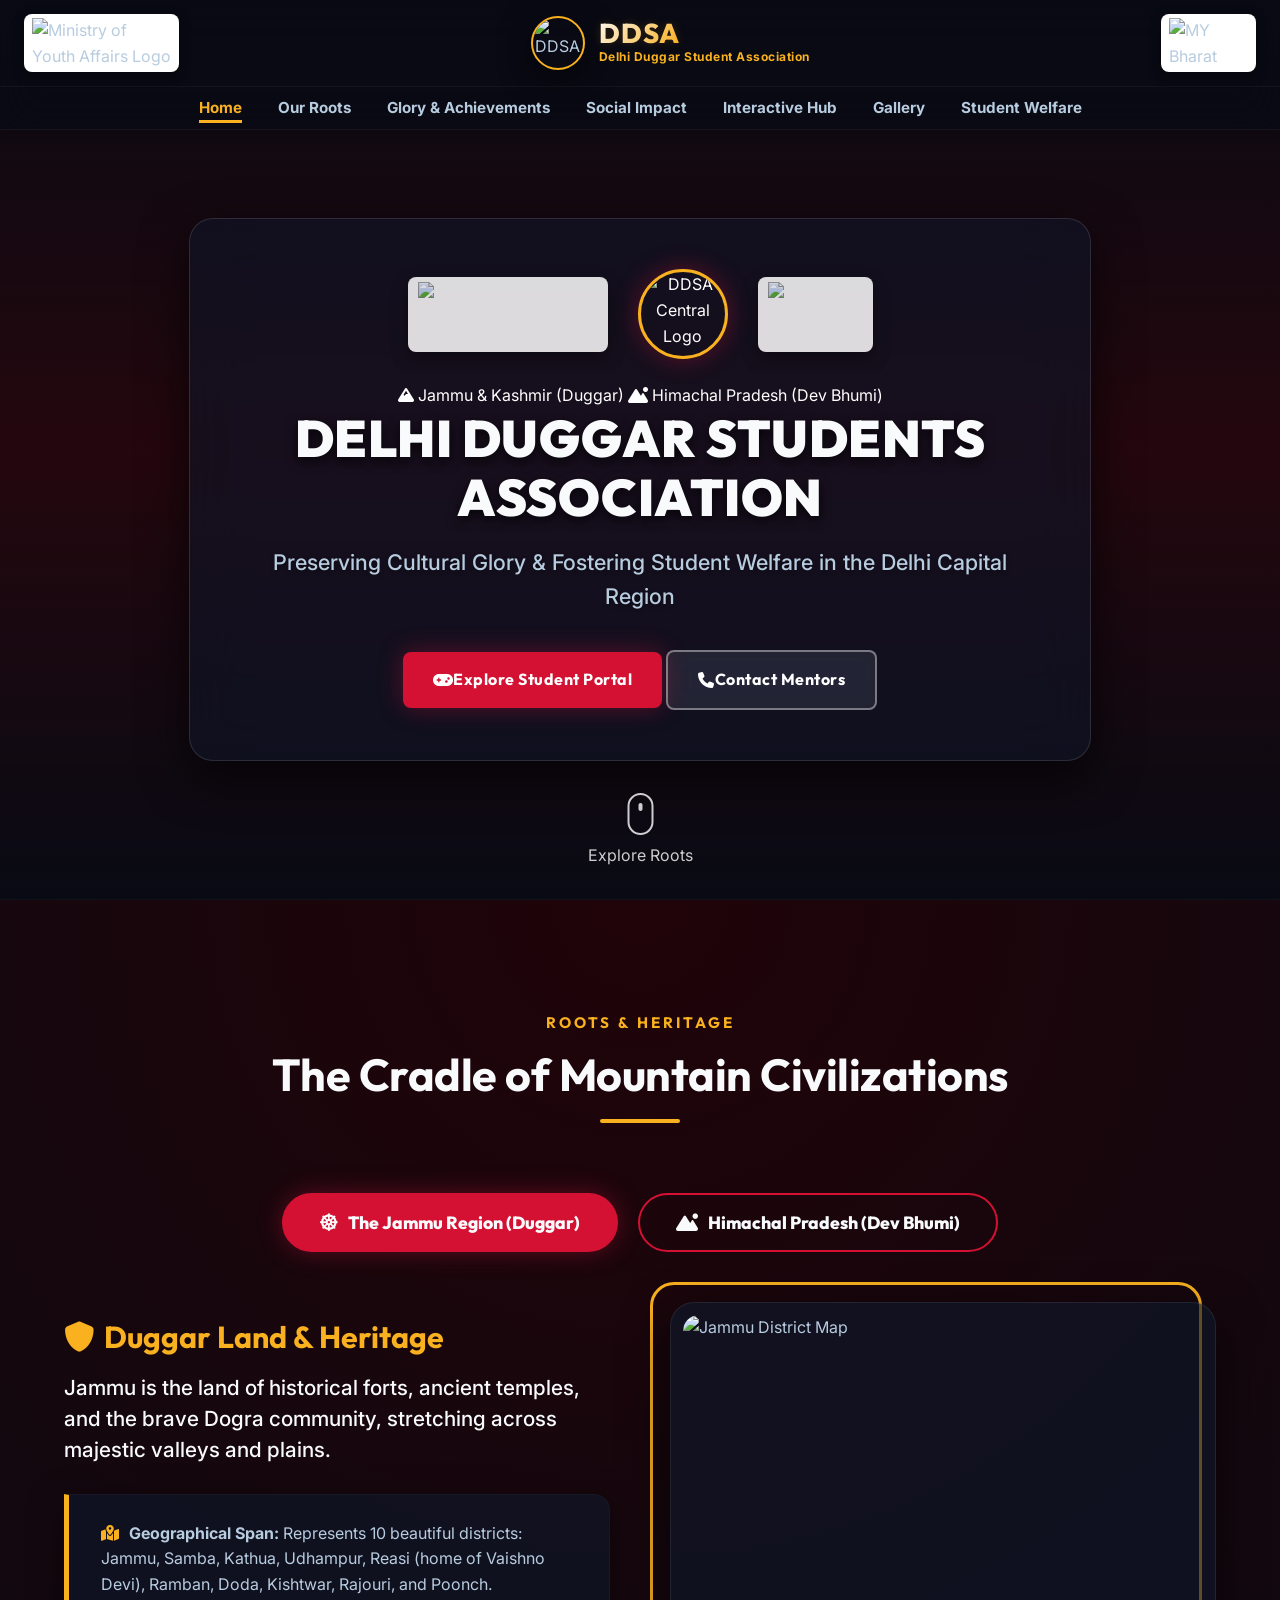
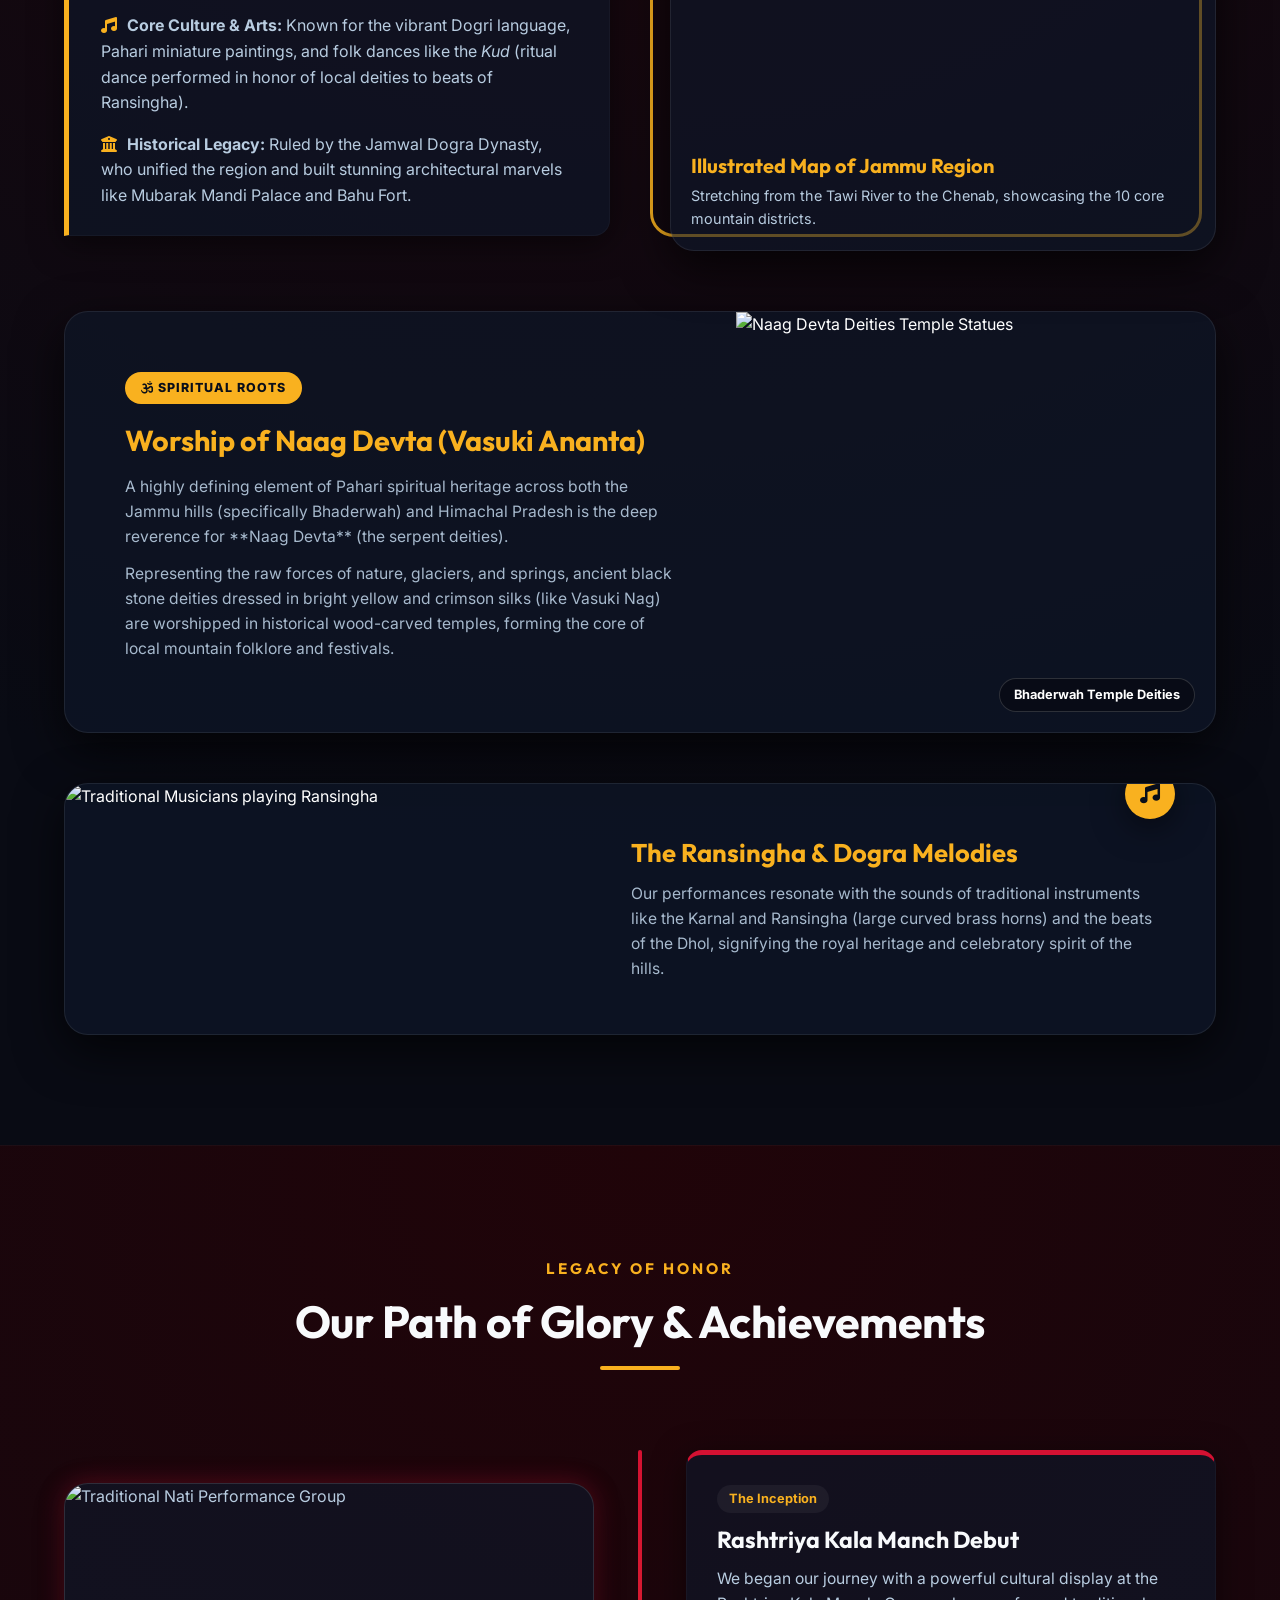
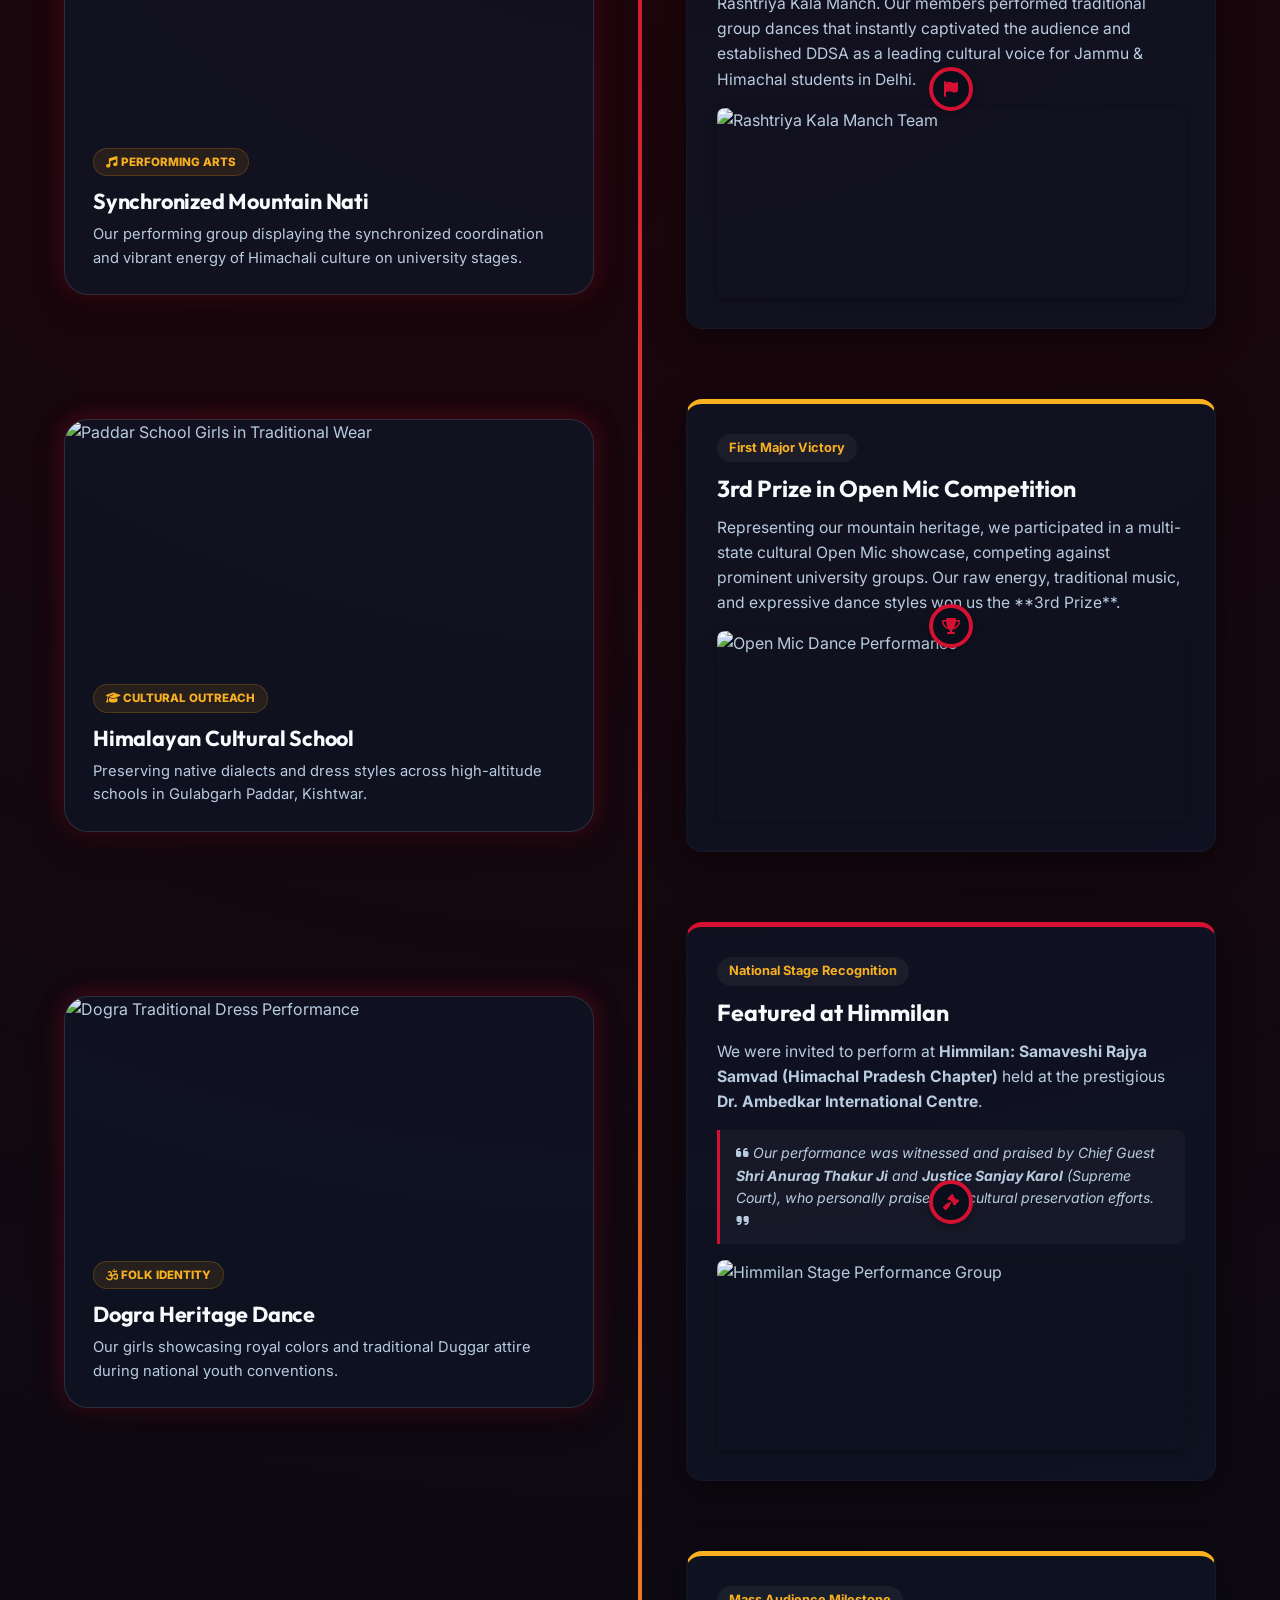
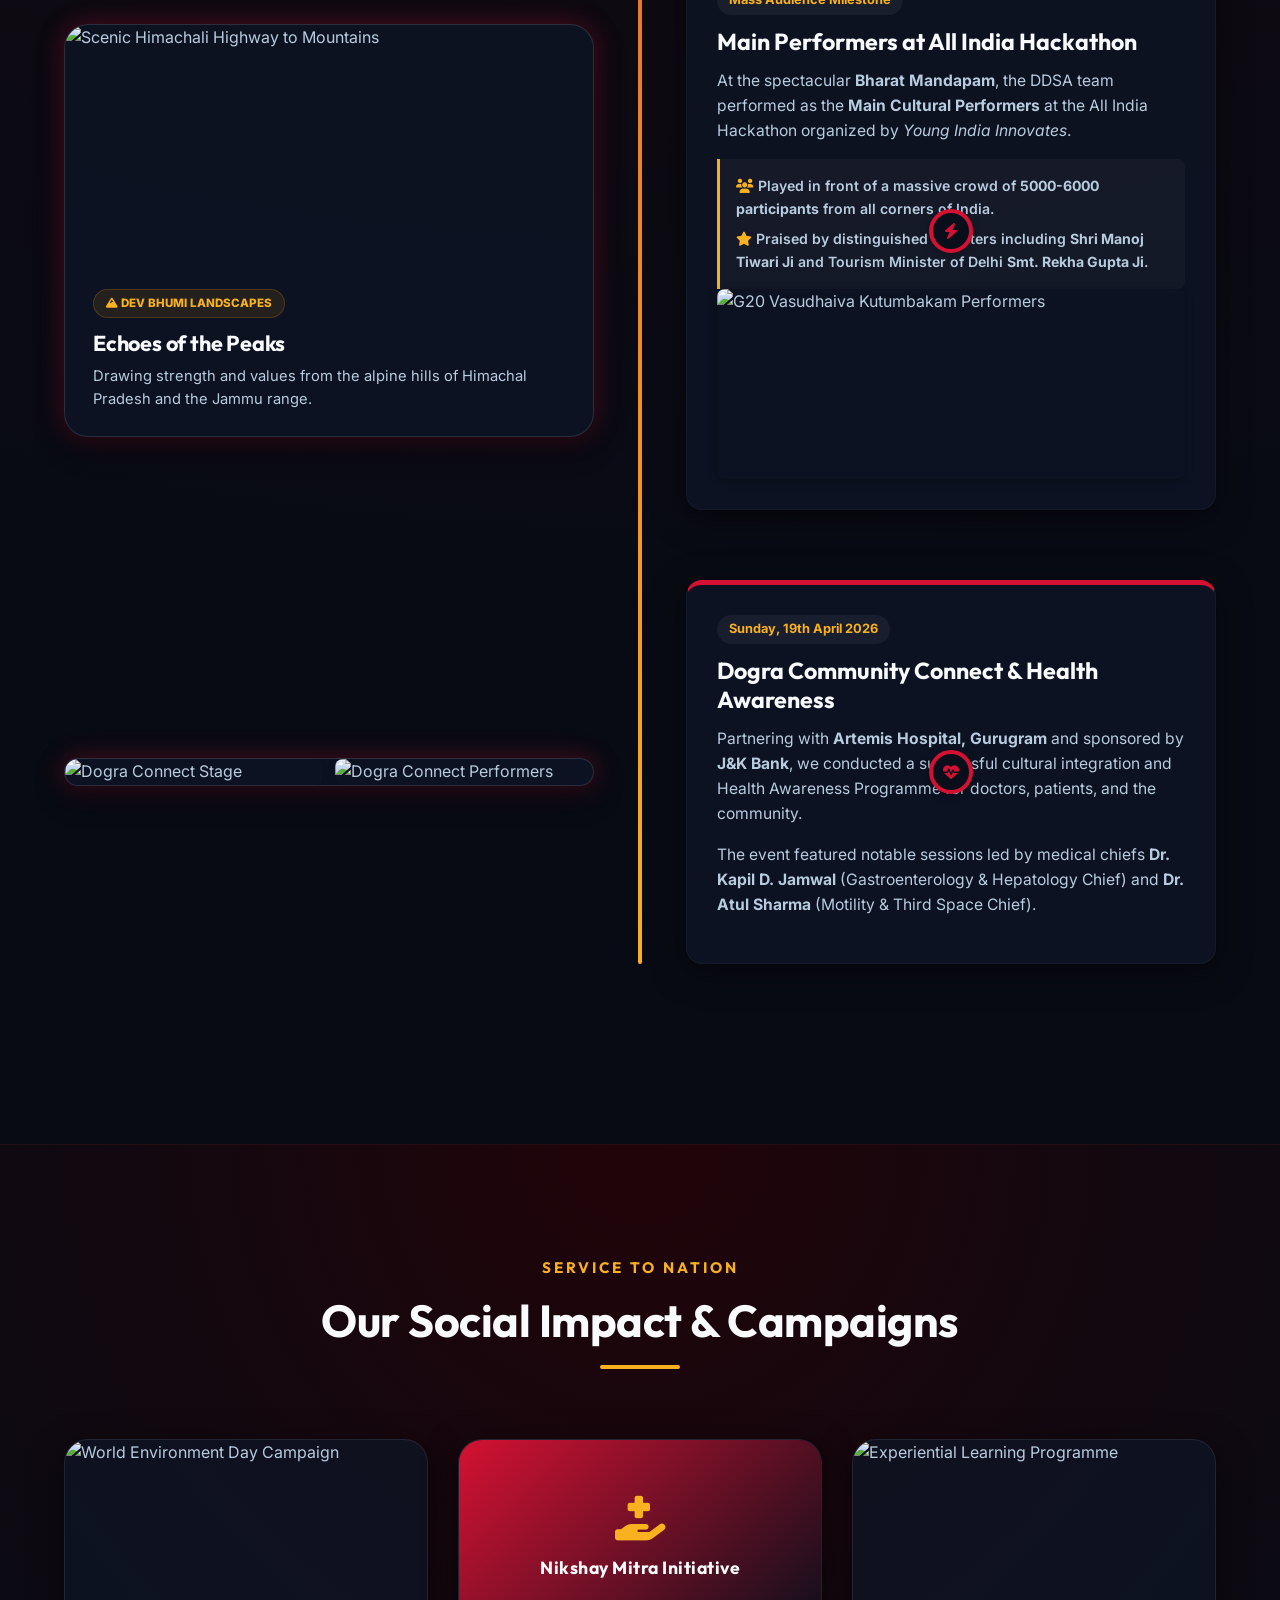
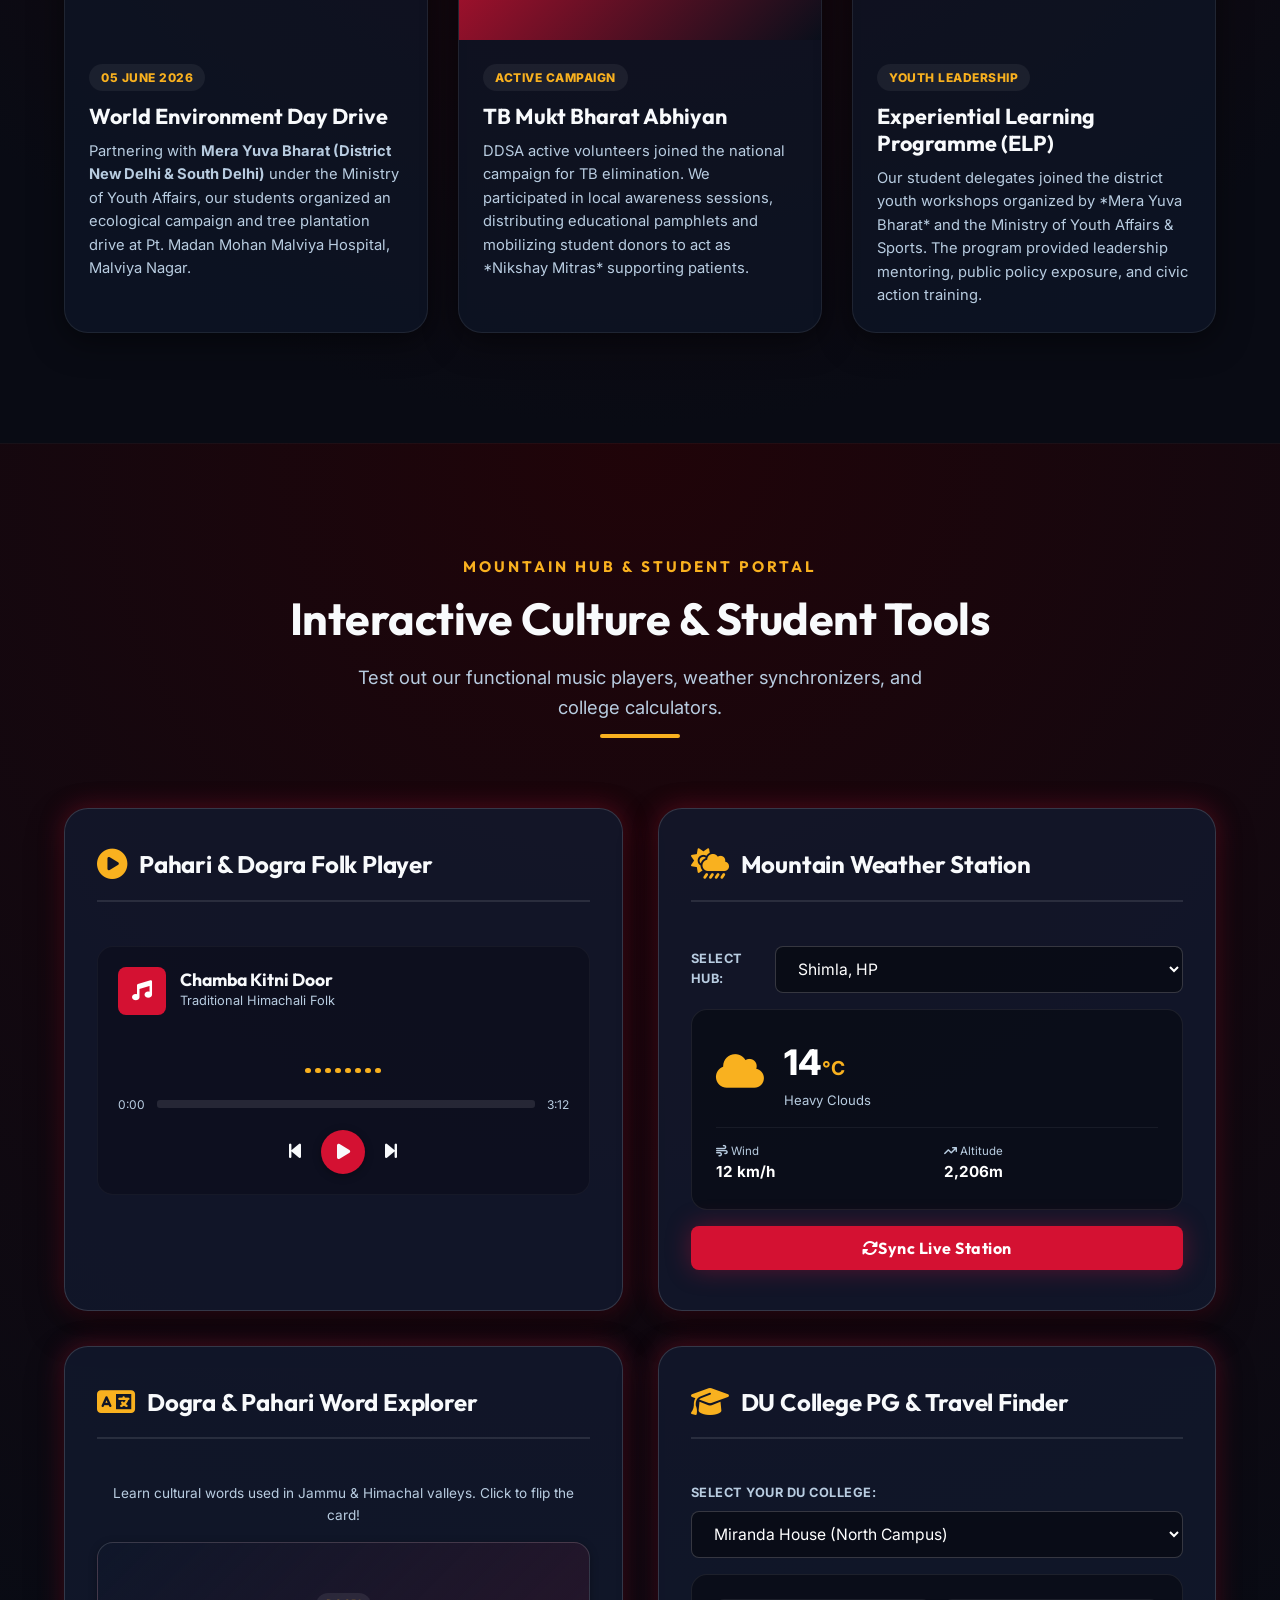
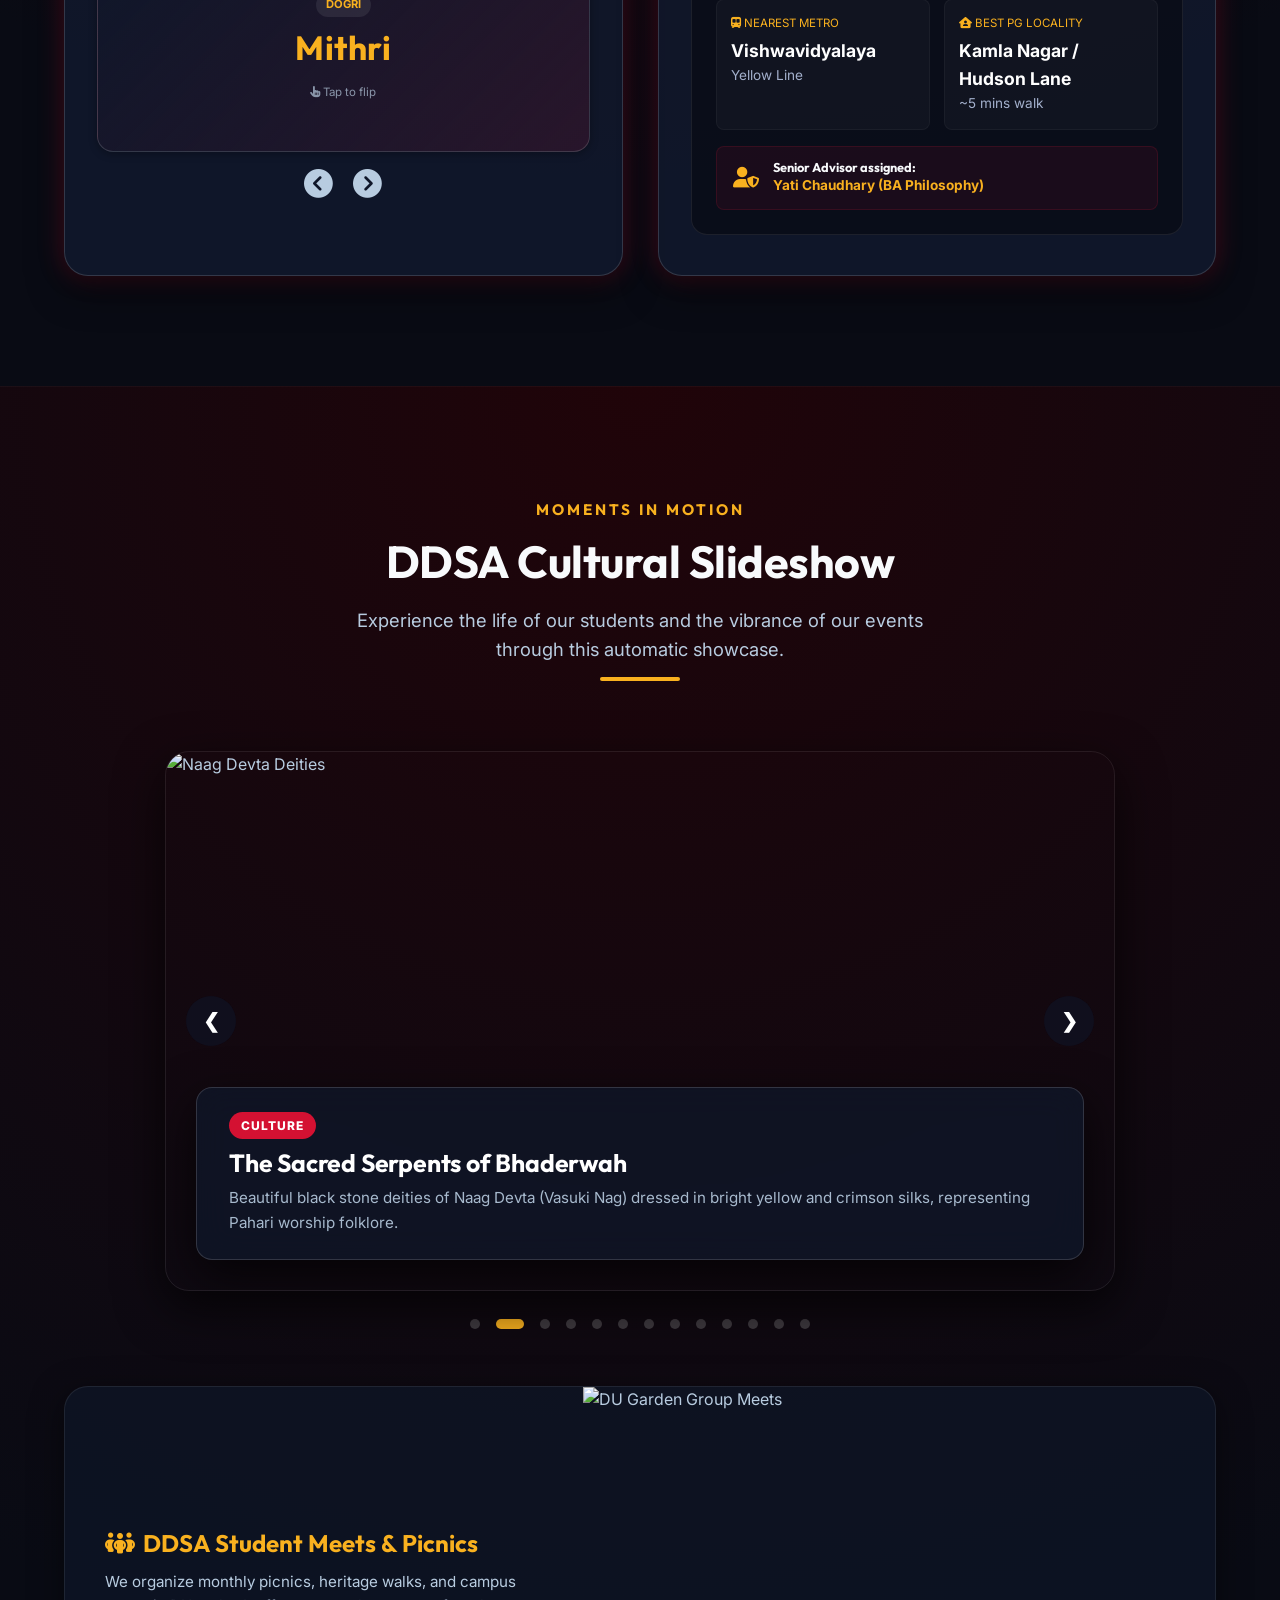
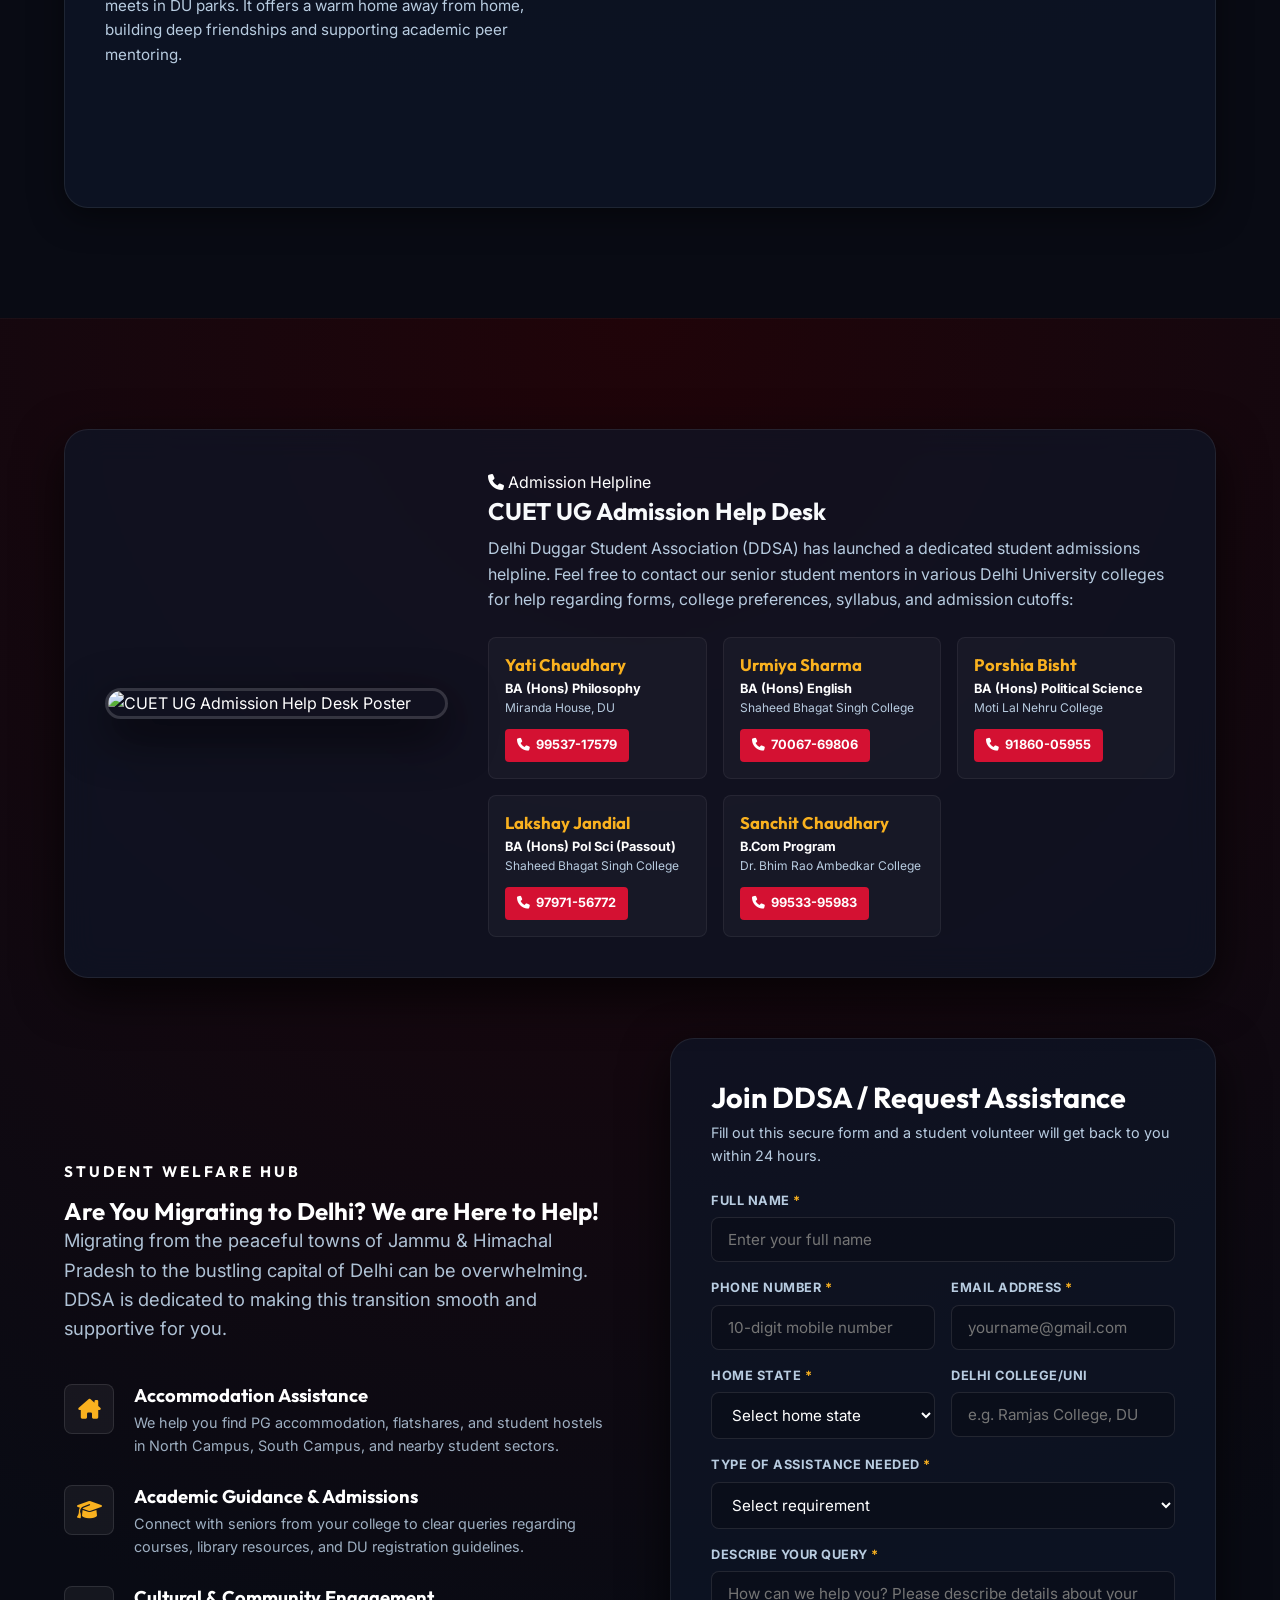
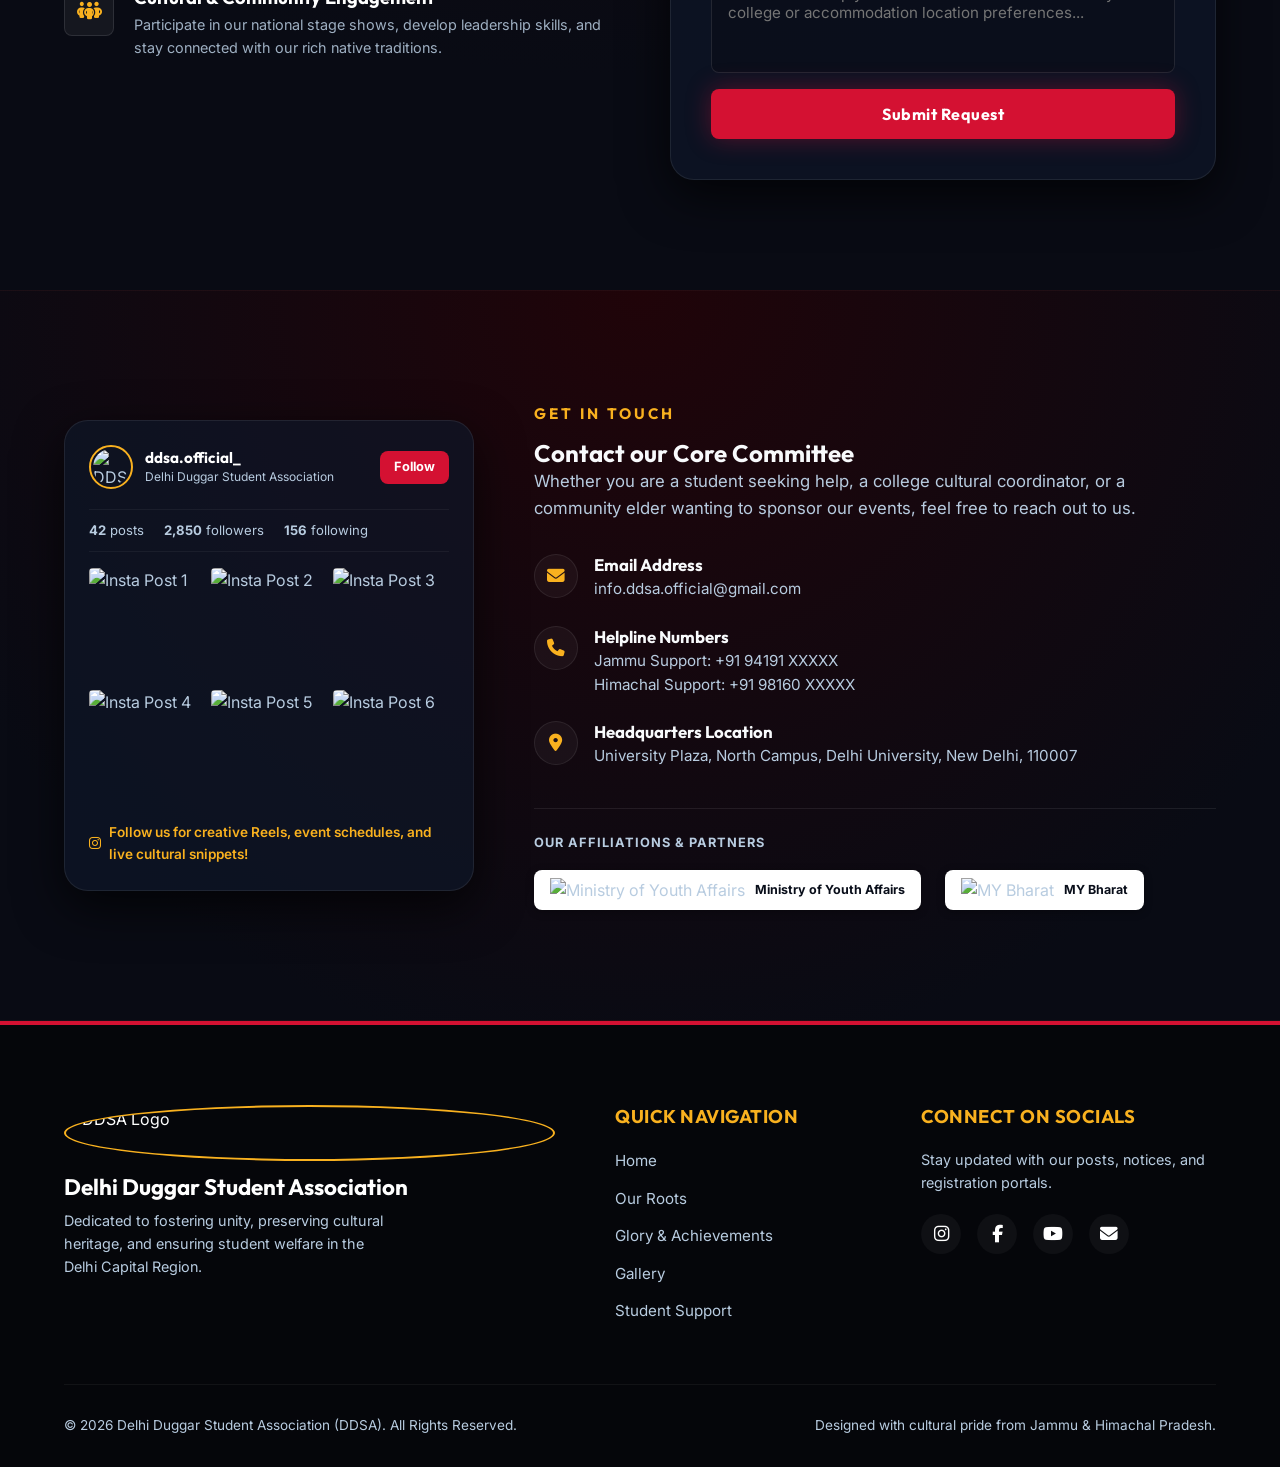
==== commit 95128b28: "Add files via upload" ====
--- a/index.html
+++ b/index.html
@@ -5,8 +5,34 @@
     <meta name="viewport" content="width=device-width, initial-scale=1.0">
     <title>Delhi Duggar Student Association | DDSA</title>
     <!-- SEO Meta Tags -->
-    <meta name="description" content="Official website of the Delhi Duggar Student Association (DDSA). Promoting the rich culture of Jammu & Himachal Pradesh and supporting students in Delhi. Explore our achievements, cultural heritage, and student welfare hub.">
-    <meta name="keywords" content="DDSA, Delhi Duggar Student Association, Jammu, Himachal Pradesh, Dogra Culture, Duggar, Student Association Delhi, Himmilan, Bharat Mandapam, Dogra Community Connect">
+    <meta name="description" content="Official website of the Delhi Duggar Student Association (DDSA). Promoting the rich culture of Jammu & Himachal Pradesh and supporting students in Delhi.">
+    <meta name="keywords" content="DDSA, Delhi Duggar Student Association, Jammu, Himachal Pradesh, Dogra Culture, Duggar, Student Association Delhi, Himmilan, Bharat Mandapam">
+    <link rel="canonical" href="https://delhiduggarstudentassociation.netlify.app/">
+
+    <!-- Open Graph — WhatsApp / Instagram / Facebook Link Preview -->
+    <meta property="og:type" content="website">
+    <meta property="og:url" content="https://delhiduggarstudentassociation.netlify.app/">
+    <meta property="og:title" content="DDSA — Delhi Duggar Student Association">
+    <meta property="og:description" content="Promoting the rich culture of Jammu & Himachal Pradesh and supporting students in Delhi. Join us, explore our achievements, and celebrate our heritage! 🏔️">
+    <meta property="og:image" content="https://delhiduggarstudentassociation.netlify.app/assets/img_himmilan_stage.jpg">
+    <meta property="og:image:width" content="1200">
+    <meta property="og:image:height" content="630">
+    <meta property="og:locale" content="en_IN">
+    <meta property="og:site_name" content="DDSA Delhi">
+
+    <!-- Twitter / X Card -->
+    <meta name="twitter:card" content="summary_large_image">
+    <meta name="twitter:title" content="DDSA — Delhi Duggar Student Association">
+    <meta name="twitter:description" content="Promoting the rich culture of Jammu & Himachal Pradesh and supporting students in Delhi.">
+    <meta name="twitter:image" content="https://delhiduggarstudentassociation.netlify.app/assets/img_himmilan_stage.jpg">
+
+    <!-- PWA Support — Install on Phone Home Screen -->
+    <link rel="manifest" href="/site.webmanifest">
+    <meta name="theme-color" content="#dc143c">
+    <meta name="apple-mobile-web-app-capable" content="yes">
+    <meta name="apple-mobile-web-app-status-bar-style" content="black-translucent">
+    <meta name="apple-mobile-web-app-title" content="DDSA Delhi">
+
     <!-- Google Fonts -->
     <link rel="preconnect" href="https://fonts.googleapis.com">
     <link rel="preconnect" href="https://fonts.gstatic.com" crossorigin>
@@ -960,24 +986,24 @@
                         <form id="student-support-form" class="student-form">
                             <div class="form-group">
                                 <label for="student-name">Full Name <span class="required">*</span></label>
-                                <input type="text" id="student-name" required placeholder="Enter your full name">
+                                <input type="text" id="student-name" name="full_name" required placeholder="Enter your full name" autocomplete="name">
                             </div>
                             
                             <div class="form-row">
                                 <div class="form-group">
                                     <label for="student-phone">Phone Number <span class="required">*</span></label>
-                                    <input type="tel" id="student-phone" required placeholder="10-digit mobile number">
+                                    <input type="tel" id="student-phone" name="phone" required placeholder="10-digit mobile number" autocomplete="tel">
                                 </div>
                                 <div class="form-group">
                                     <label for="student-email">Email Address <span class="required">*</span></label>
-                                    <input type="email" id="student-email" required placeholder="yourname@gmail.com">
+                                    <input type="email" id="student-email" name="email" required placeholder="yourname@gmail.com" autocomplete="email">
                                 </div>
                             </div>
 
                             <div class="form-row">
                                 <div class="form-group">
                                     <label for="student-state">Home State <span class="required">*</span></label>
-                                    <select id="student-state" required>
+                                    <select id="student-state" name="home_state" required>
                                         <option value="" disabled selected>Select home state</option>
                                         <option value="Jammu & Kashmir">Jammu & Kashmir</option>
                                         <option value="Himachal Pradesh">Himachal Pradesh</option>
@@ -986,13 +1012,13 @@
                                 </div>
                                 <div class="form-group">
                                     <label for="student-college">Delhi College/Uni</label>
-                                    <input type="text" id="student-college" placeholder="e.g. Ramjas College, DU">
+                                    <input type="text" id="student-college" name="college" placeholder="e.g. Ramjas College, DU">
                                 </div>
                             </div>
 
                             <div class="form-group">
                                 <label for="support-type">Type of Assistance Needed <span class="required">*</span></label>
-                                <select id="support-type" required>
+                                <select id="support-type" name="assistance_type" required>
                                     <option value="" disabled selected>Select requirement</option>
                                     <option value="Accommodation">Accommodation Hunt</option>
                                     <option value="Admissions">College Admission / Syllabus Info</option>
@@ -1003,7 +1029,7 @@
 
                             <div class="form-group">
                                 <label for="student-message">Describe your query <span class="required">*</span></label>
-                                <textarea id="student-message" rows="4" required placeholder="How can we help you? Please describe details about your college or accommodation location preferences..."></textarea>
+                                <textarea id="student-message" name="message" rows="4" required placeholder="How can we help you? Please describe details about your college or accommodation location preferences..."></textarea>
                             </div>
 
                             <button type="submit" class="btn btn-primary btn-block btn-glow">Submit Request</button>
